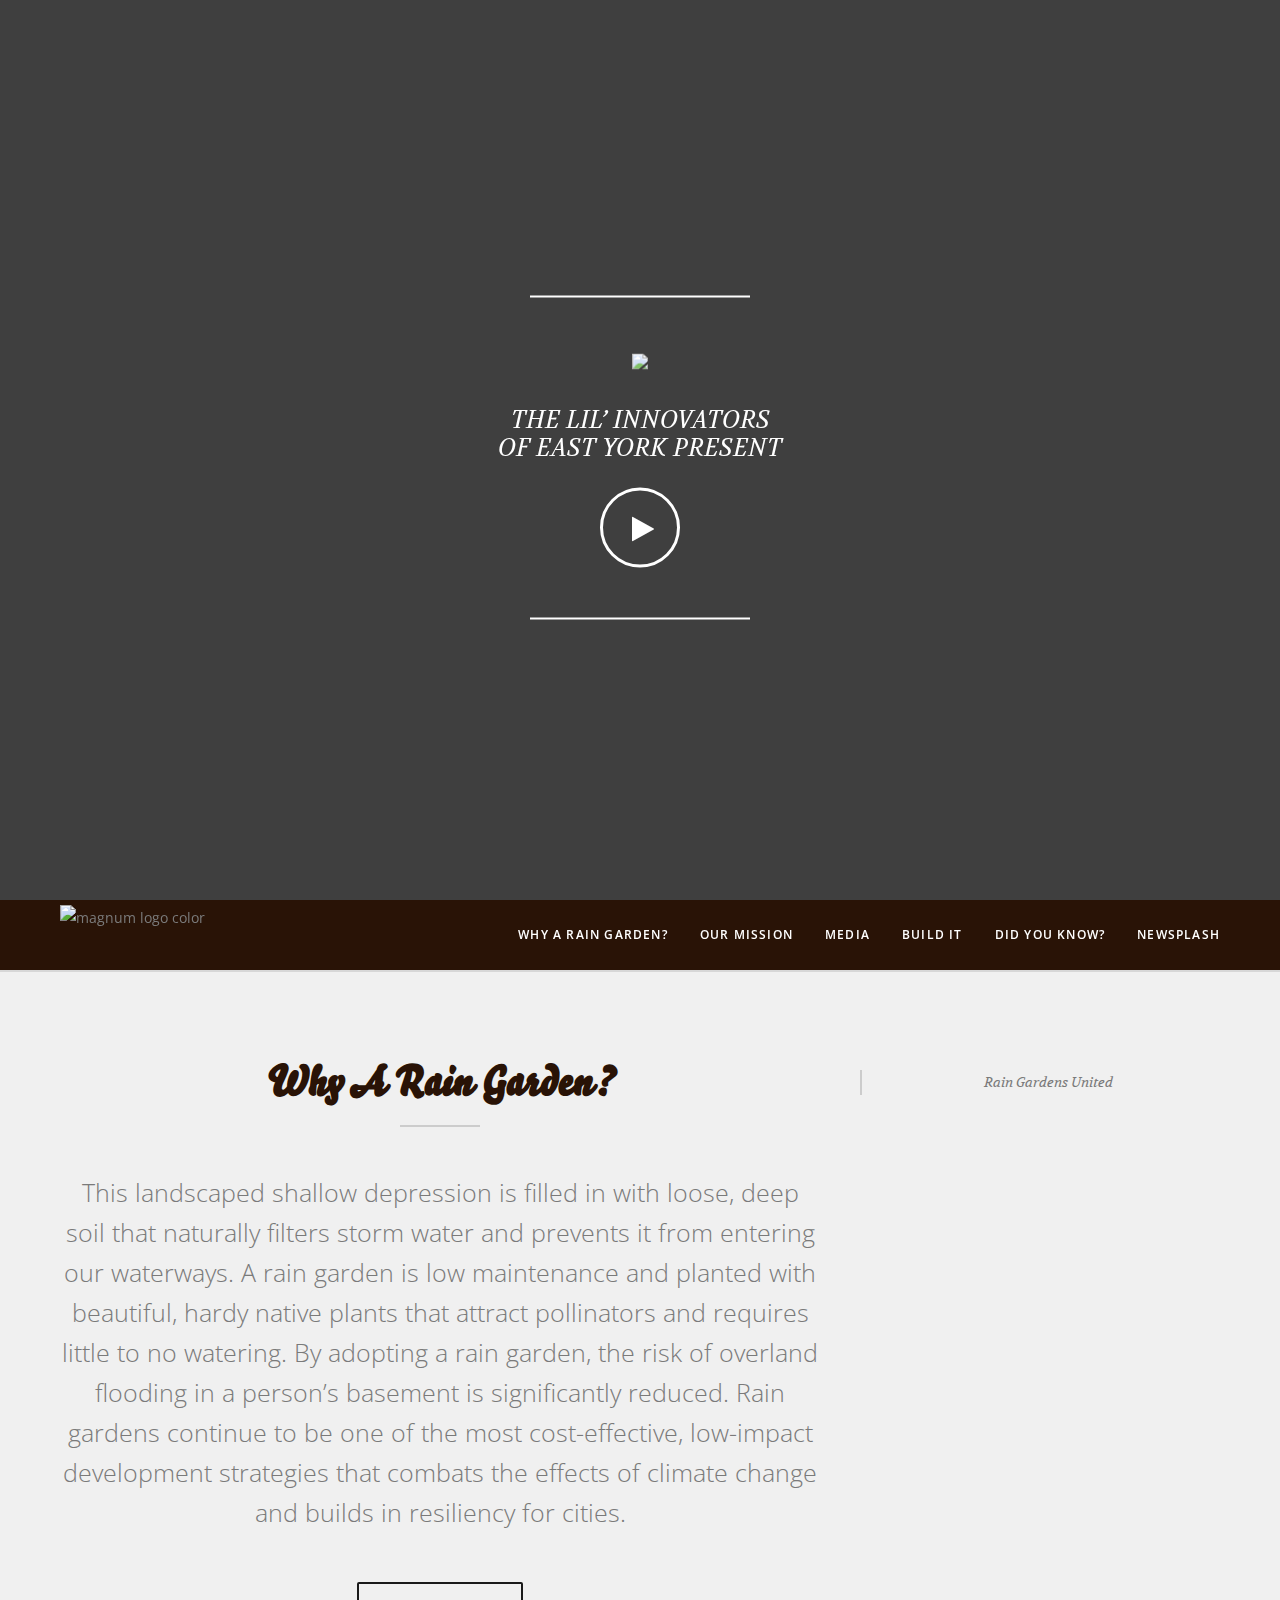
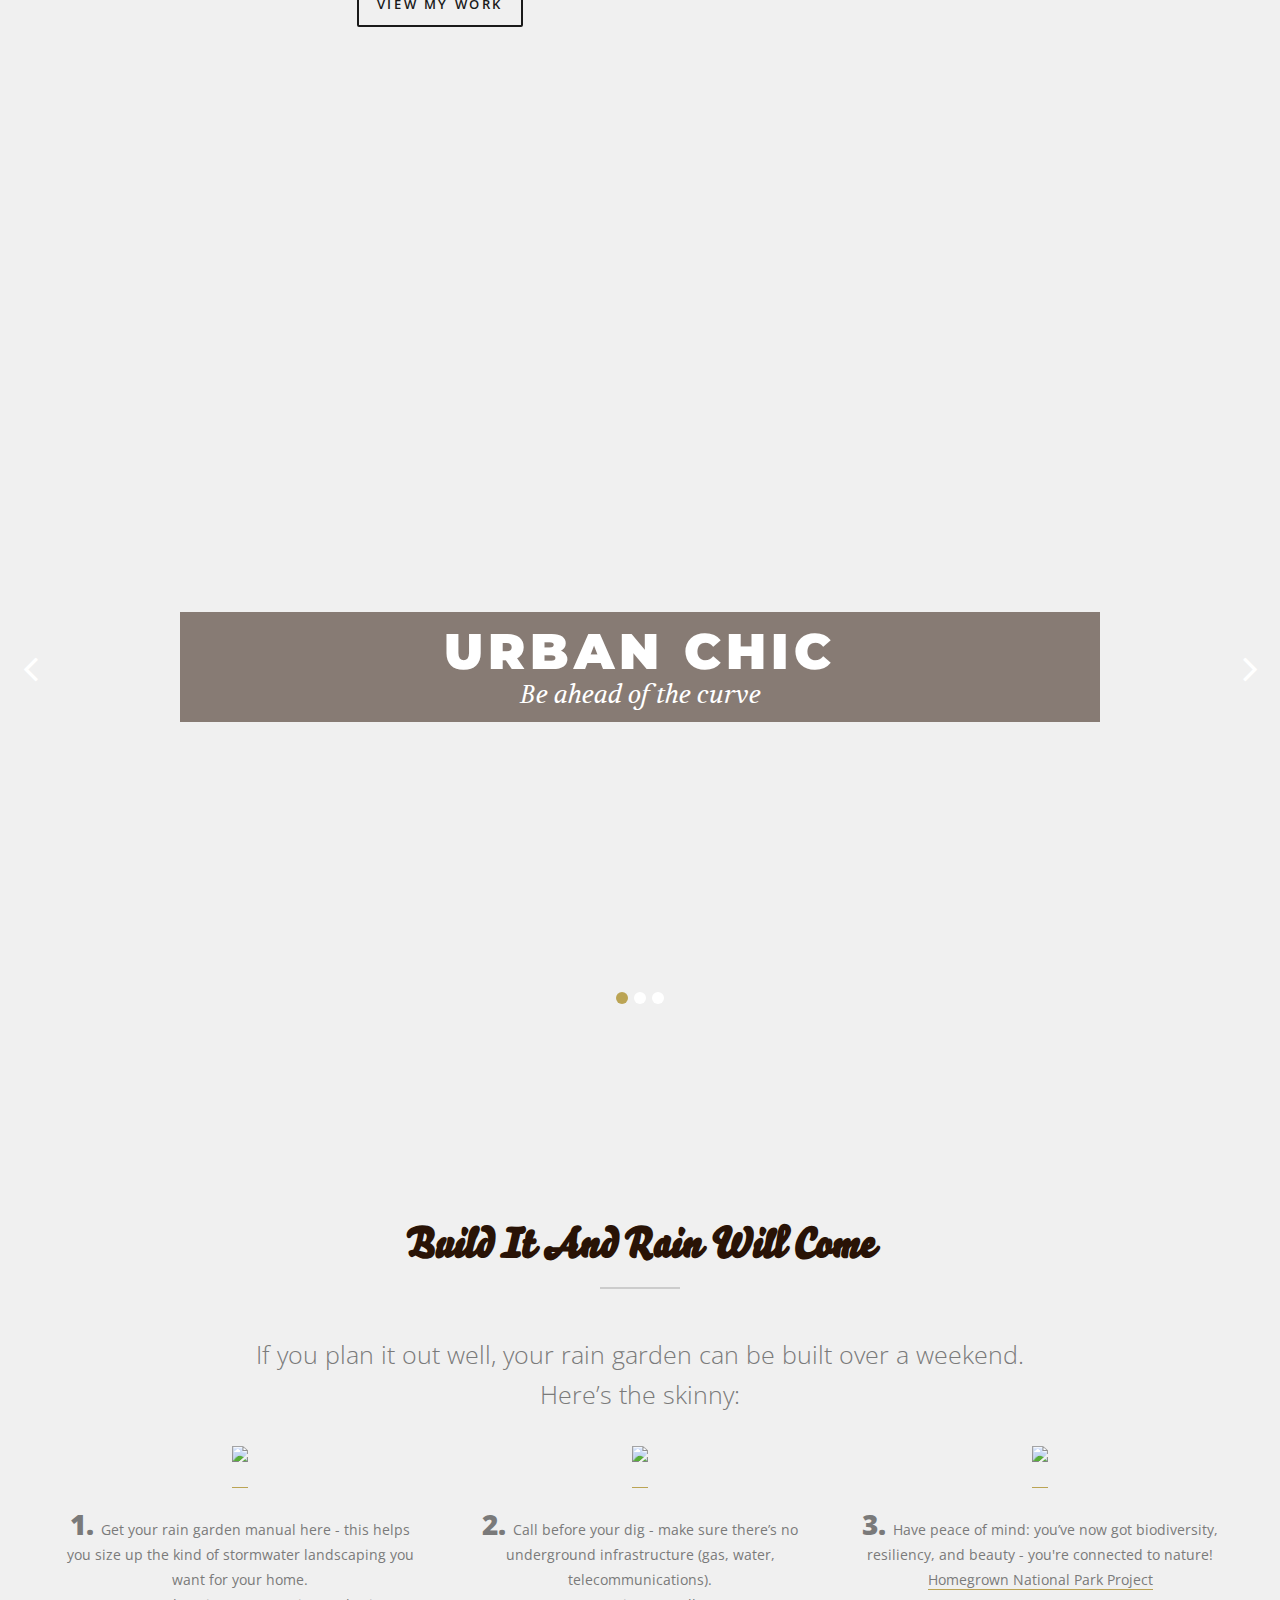
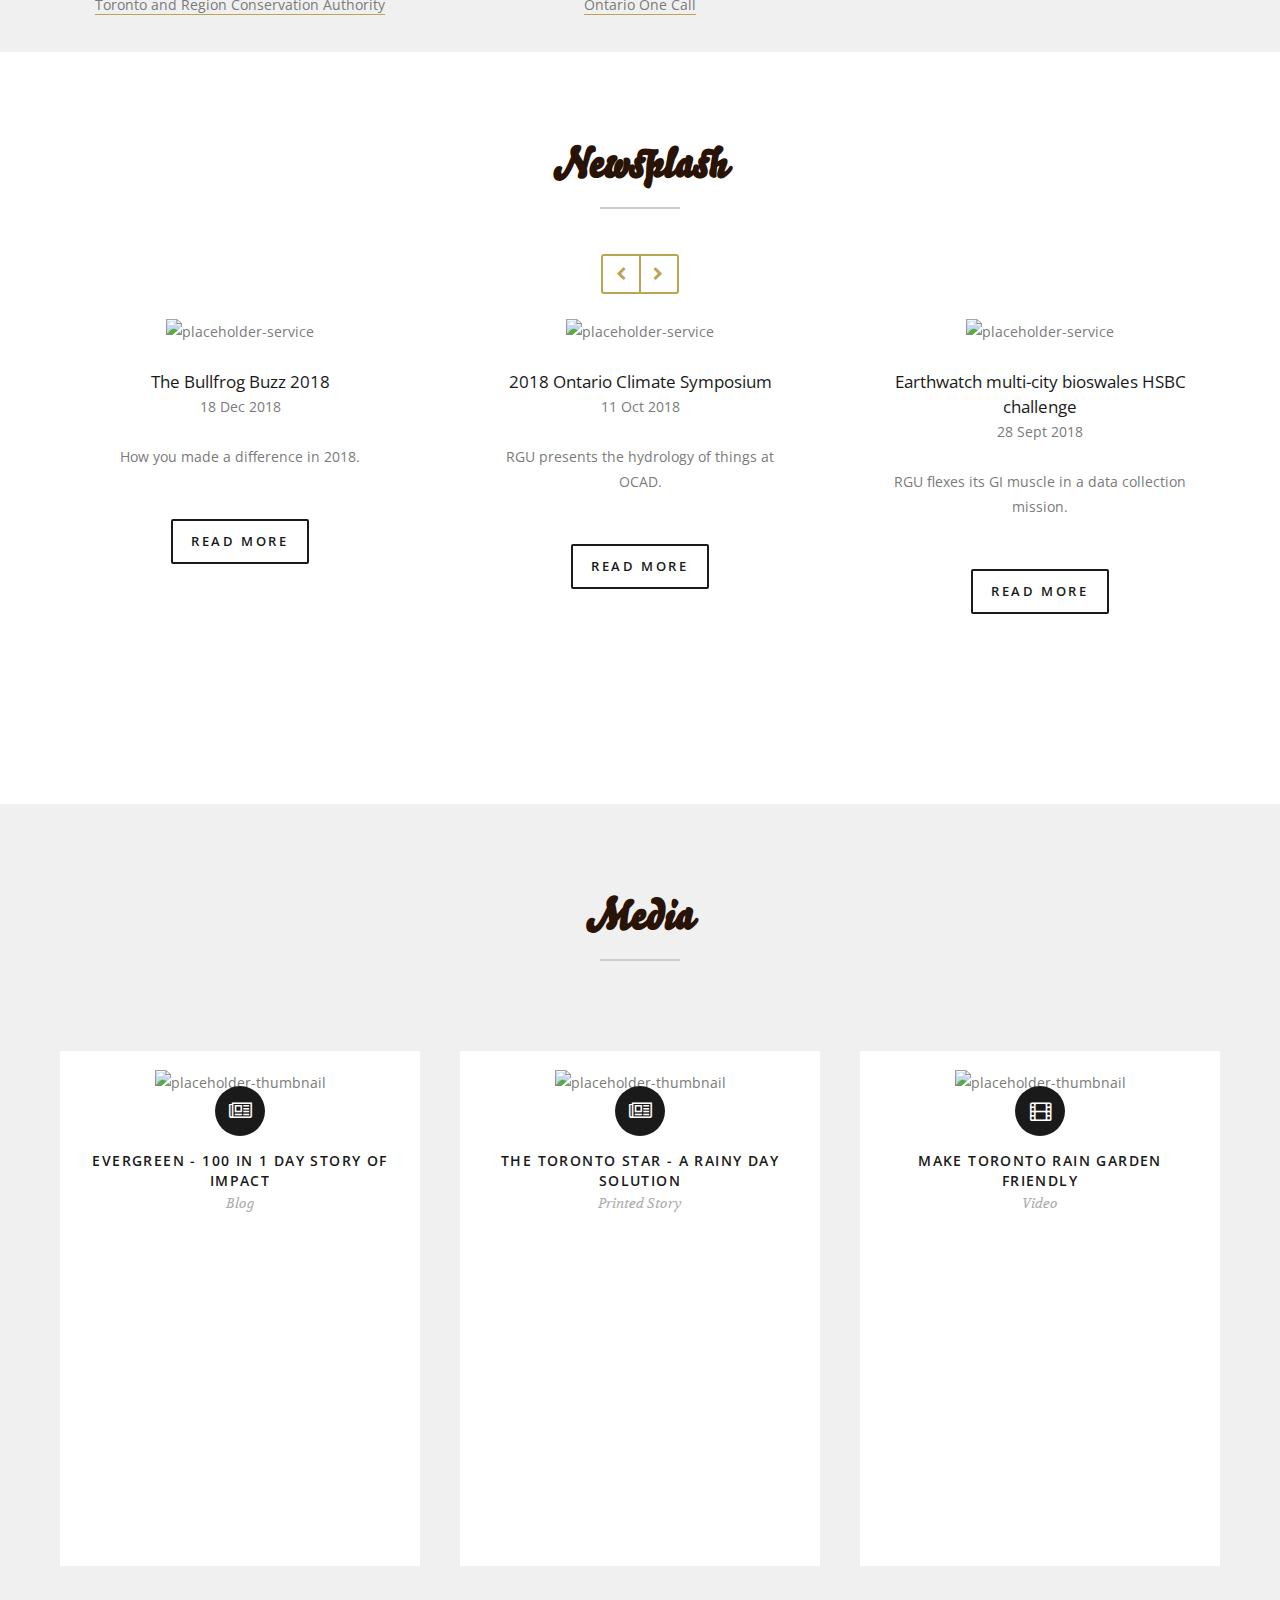
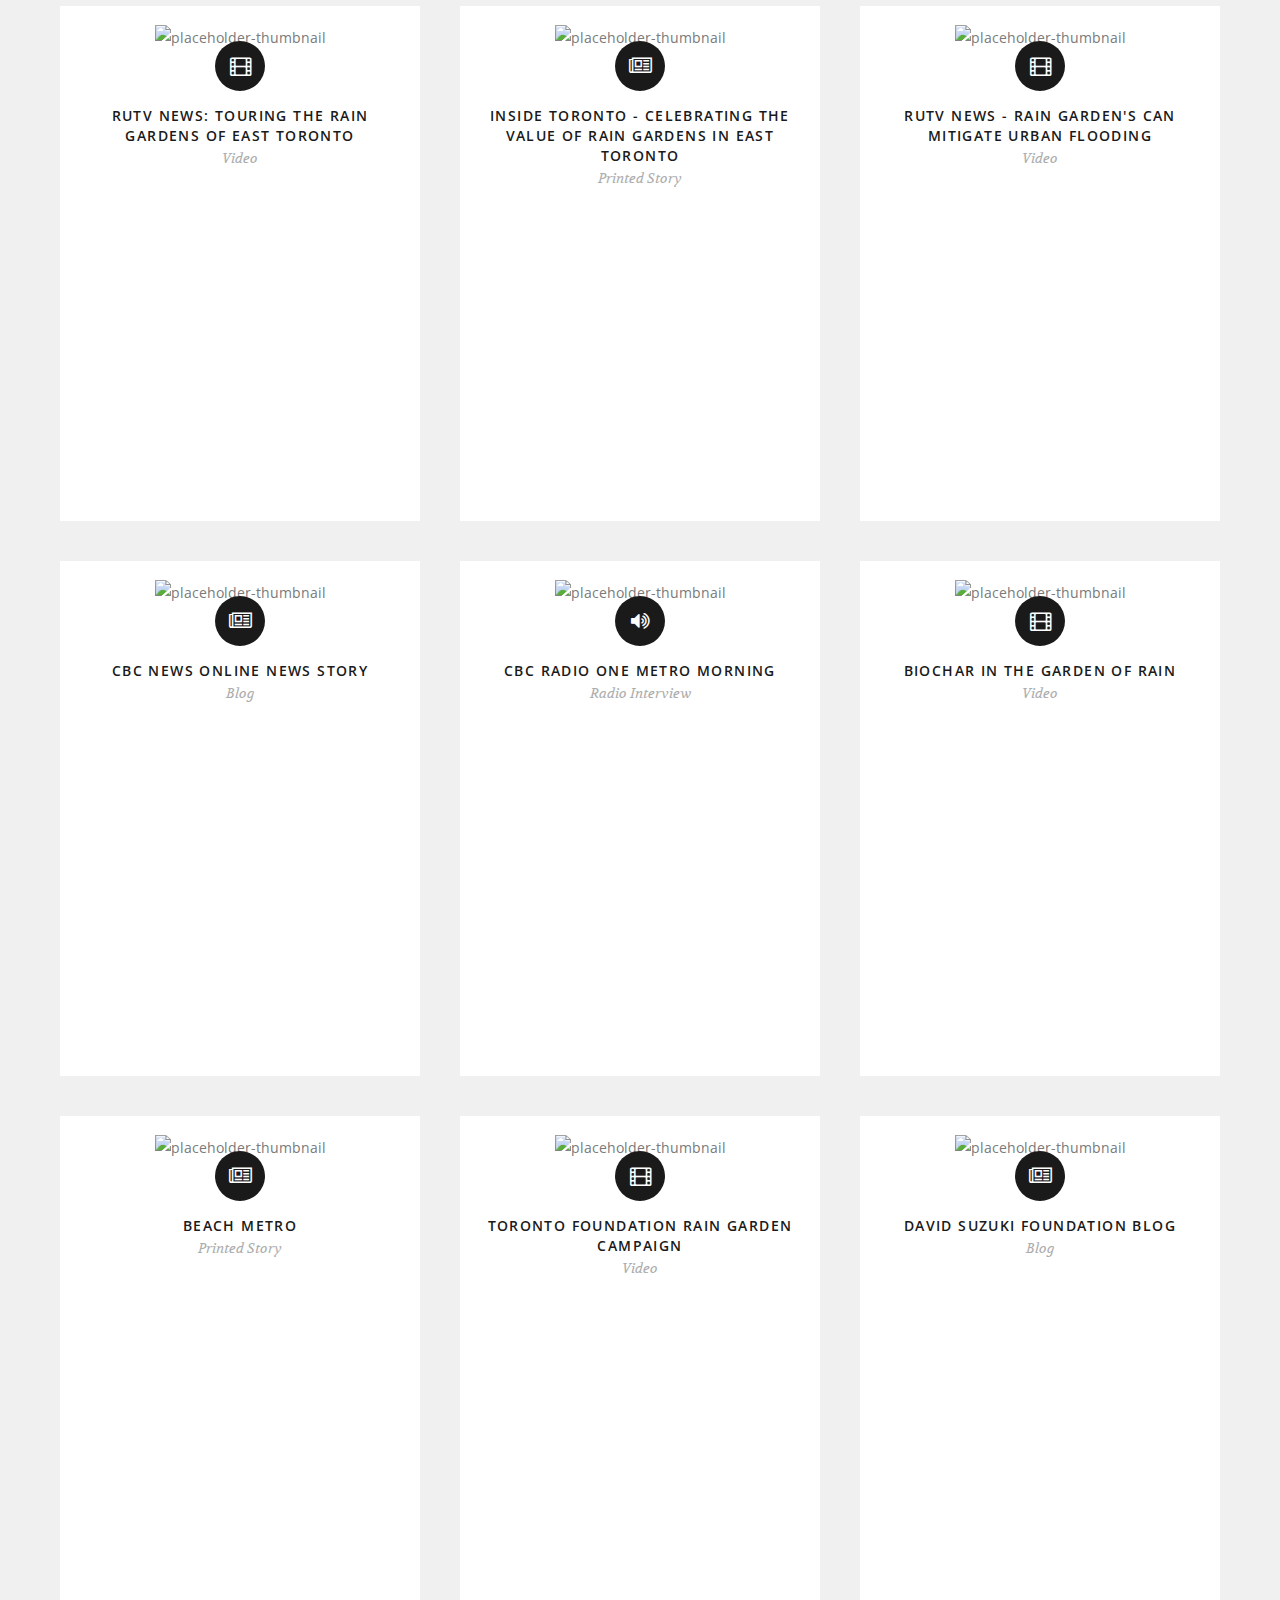
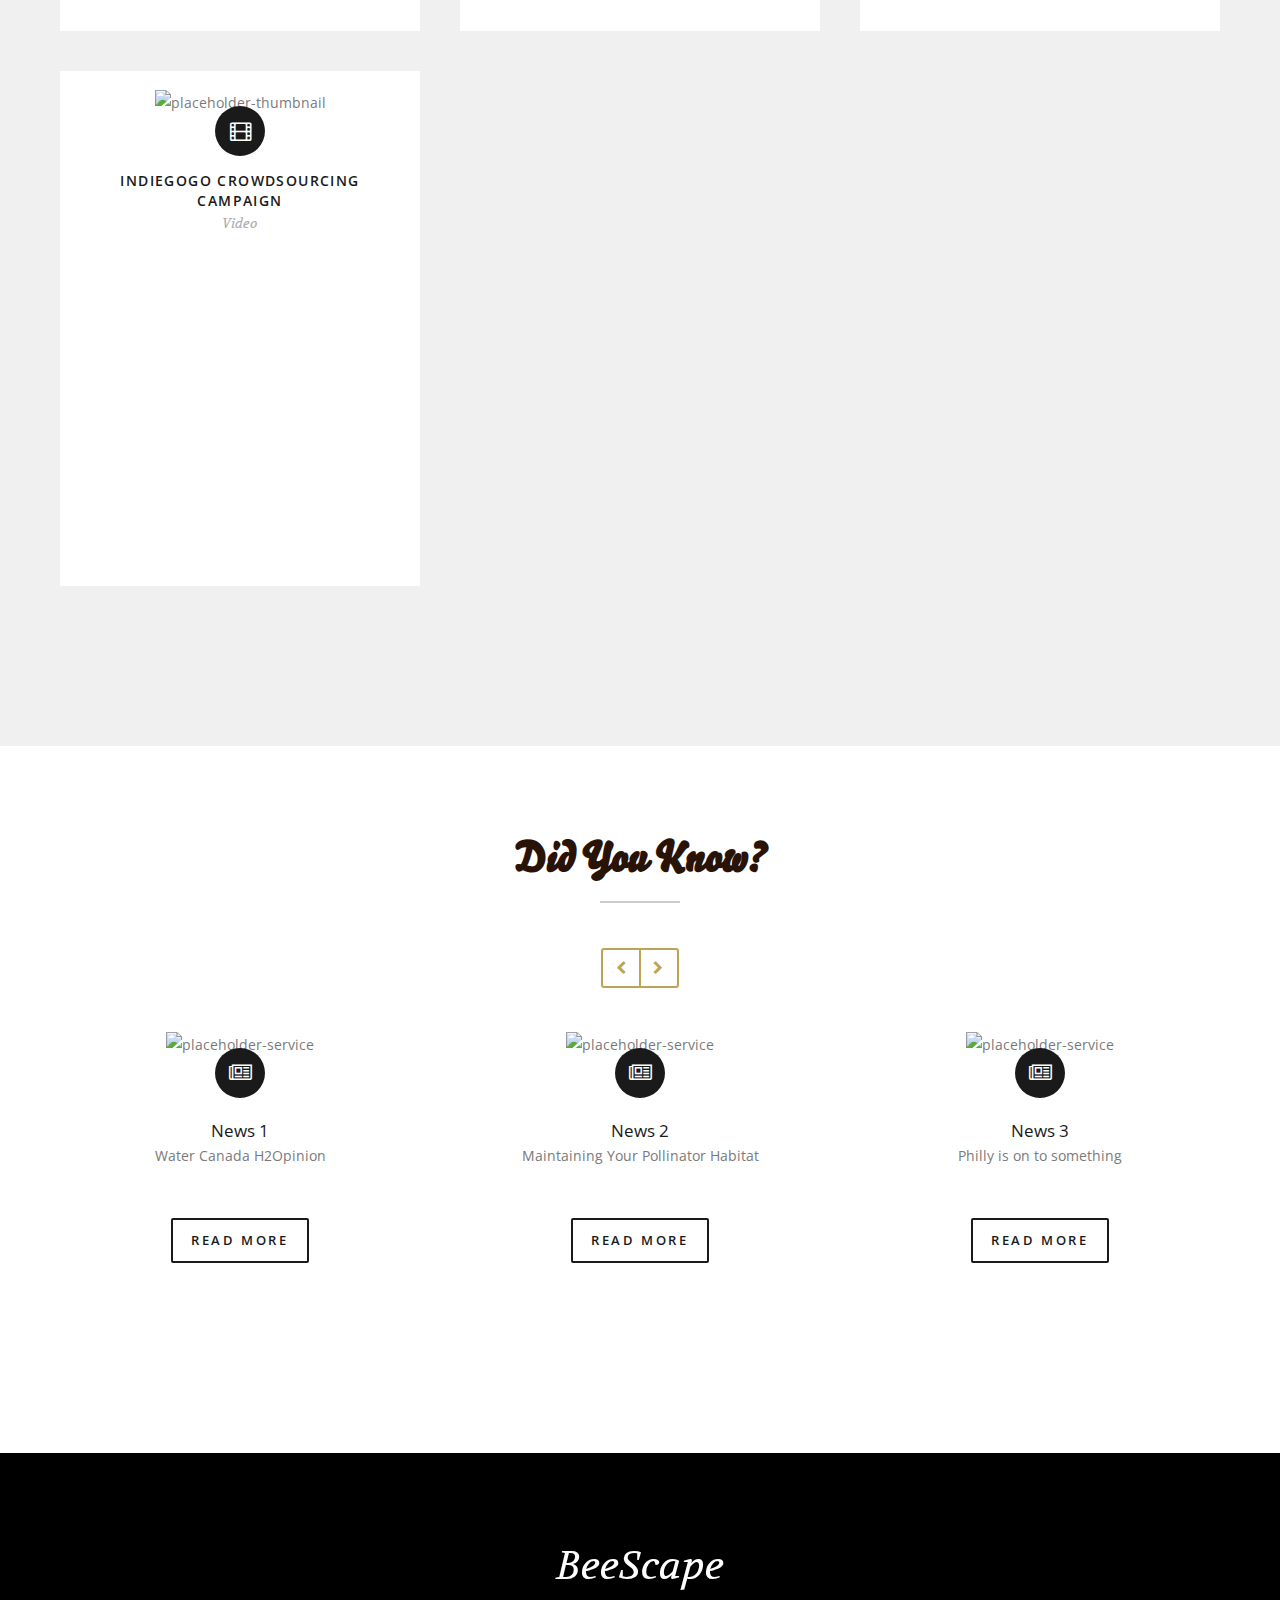
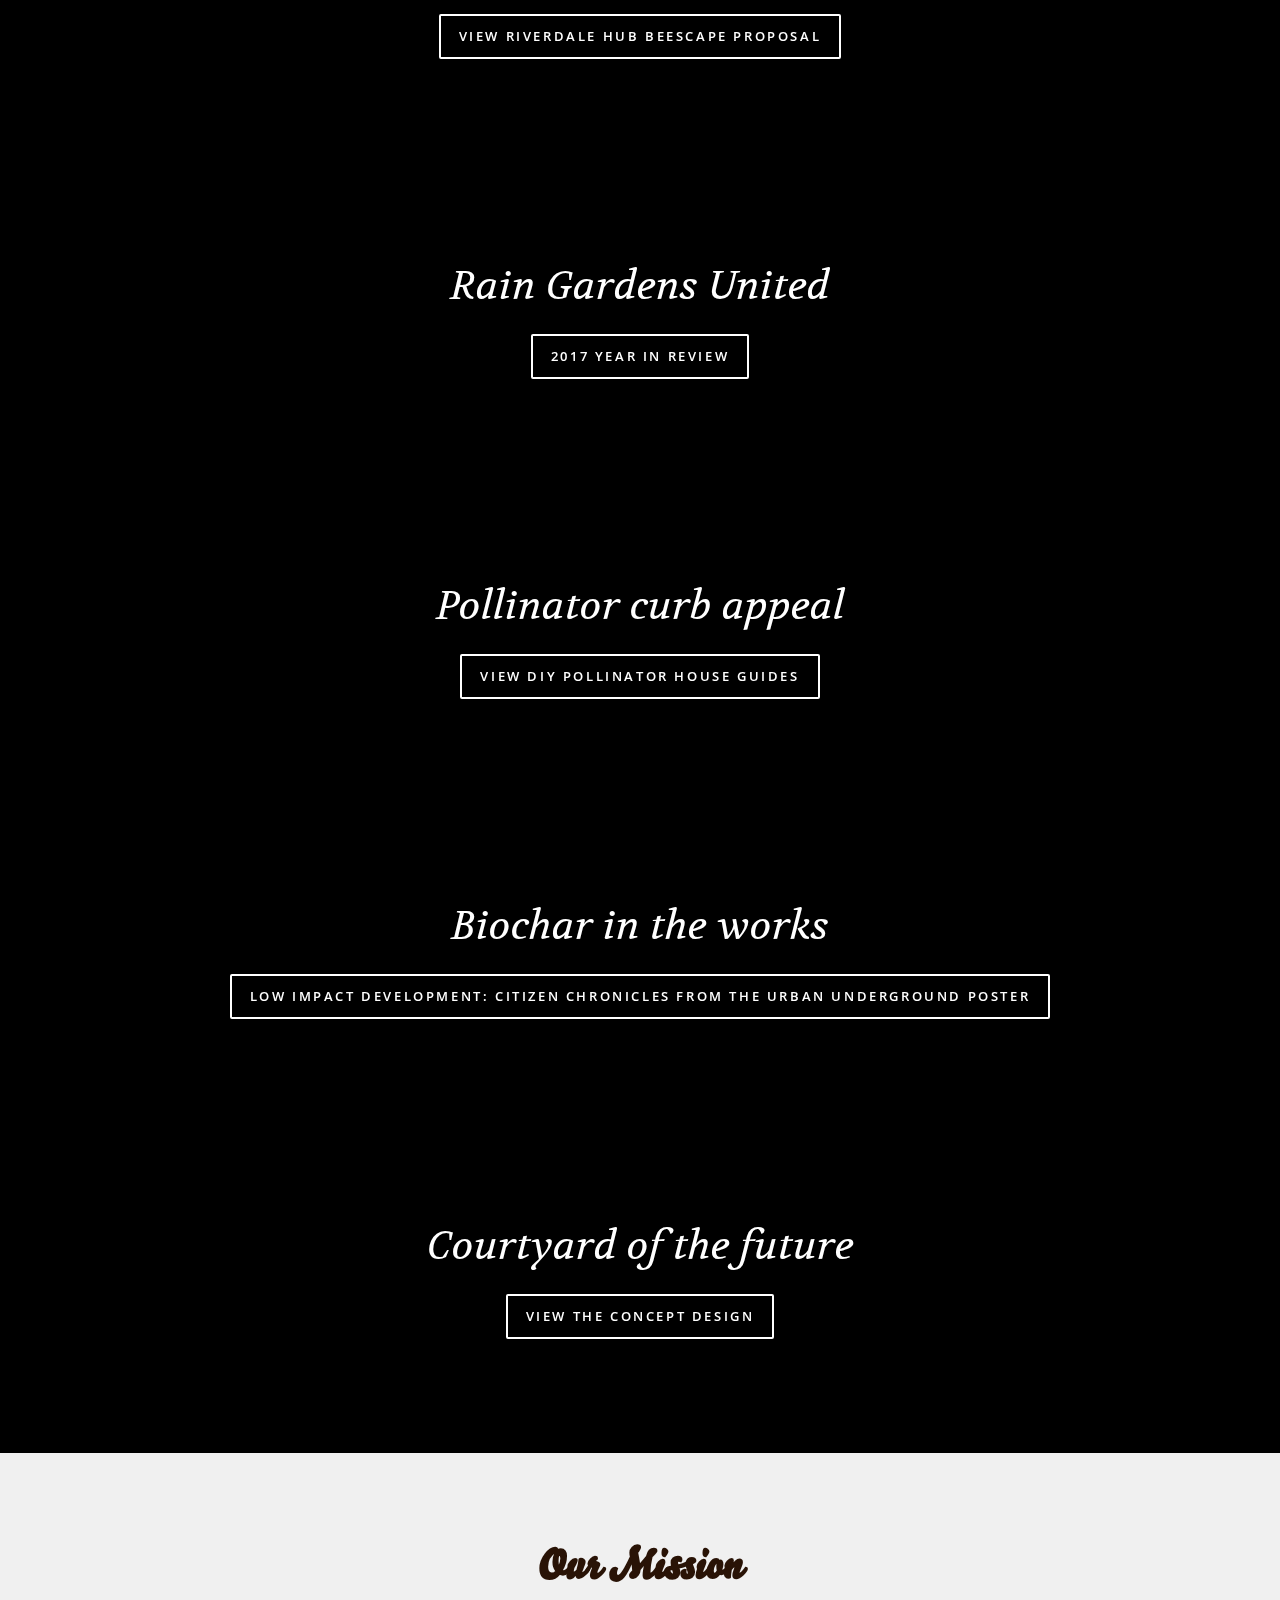
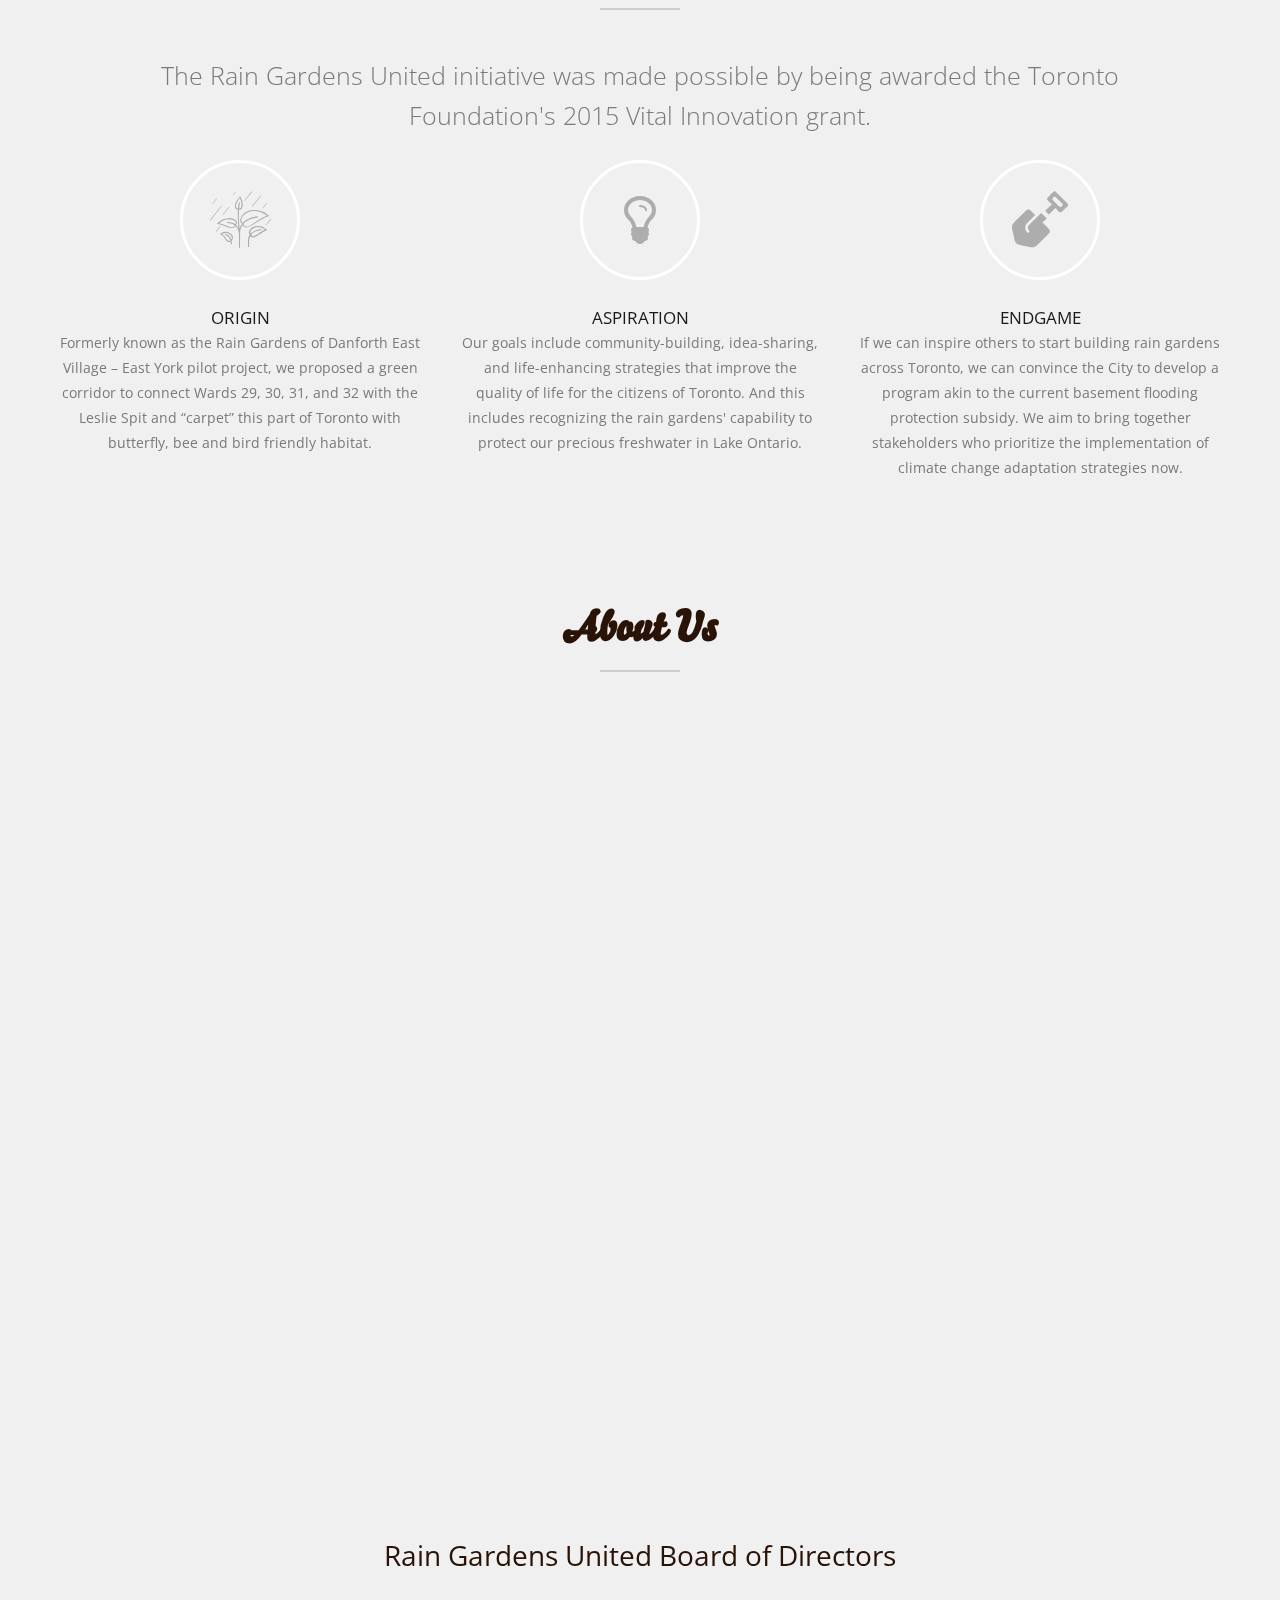
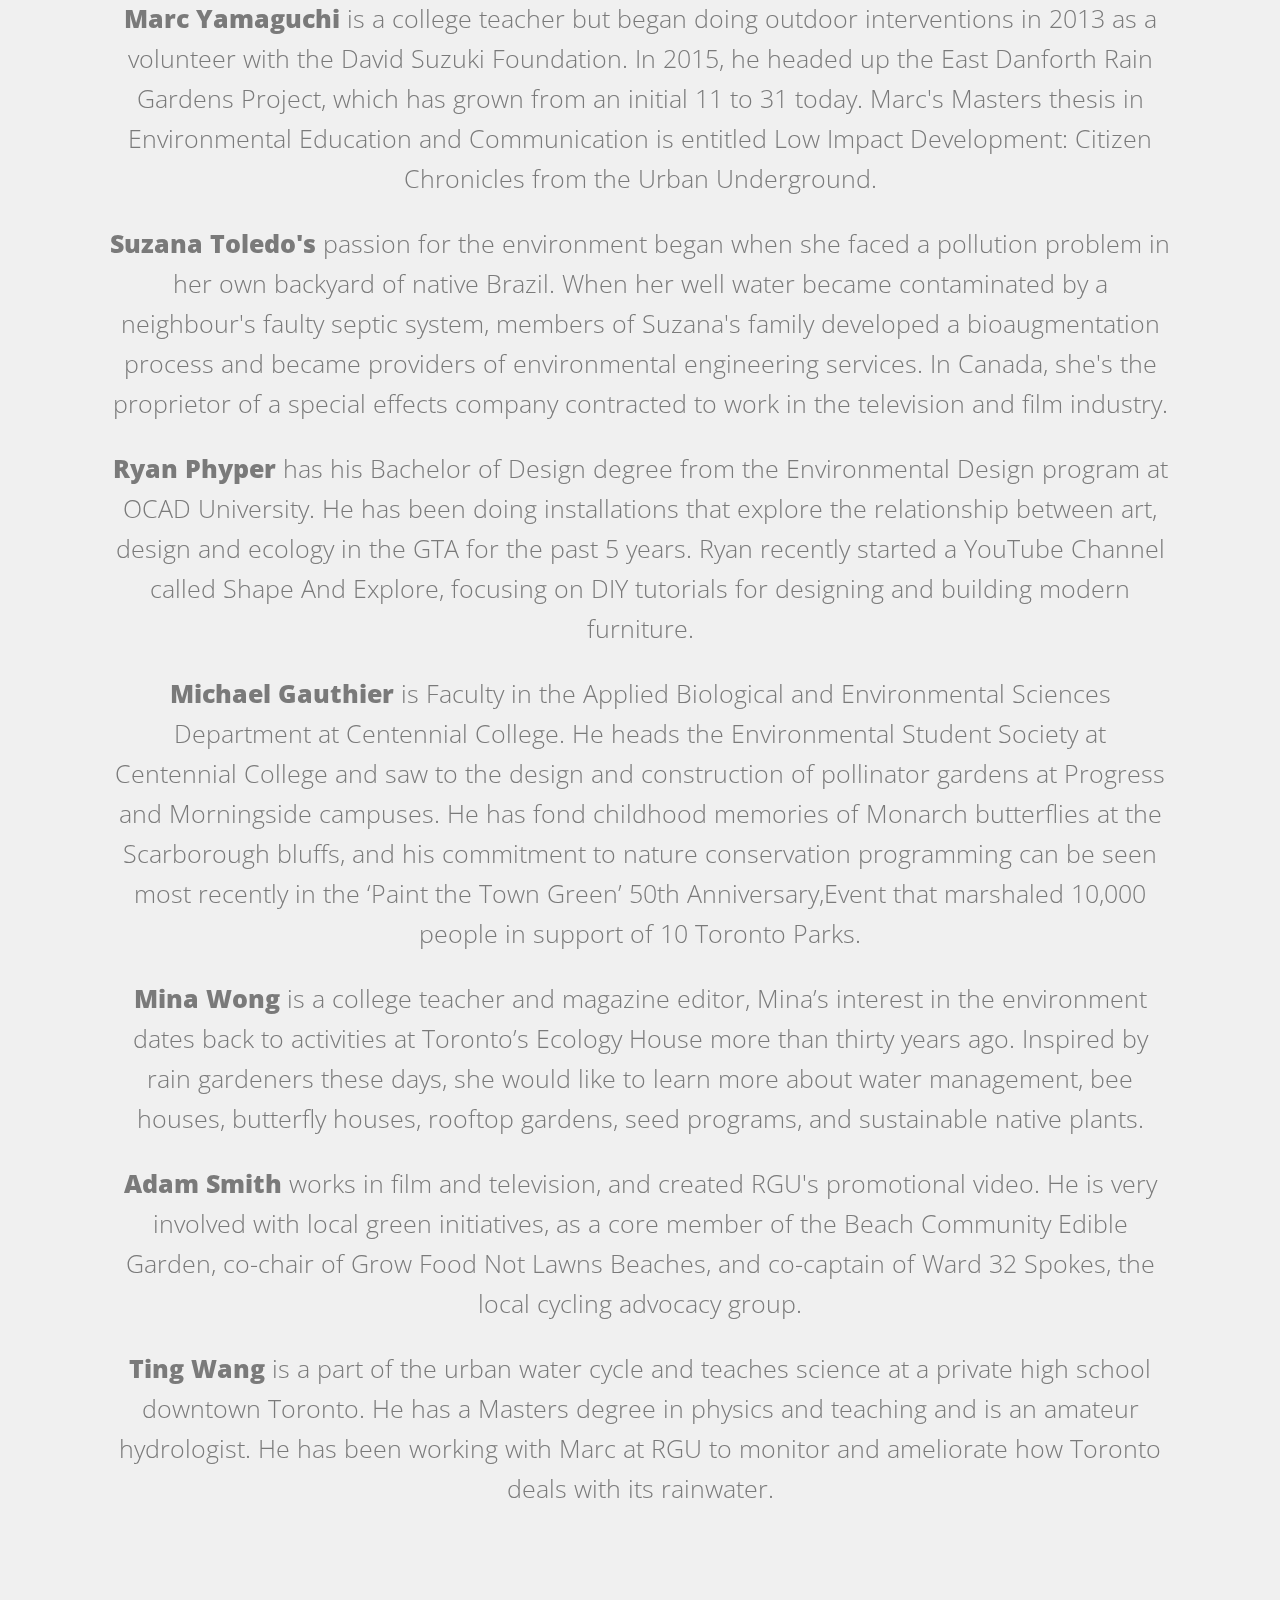
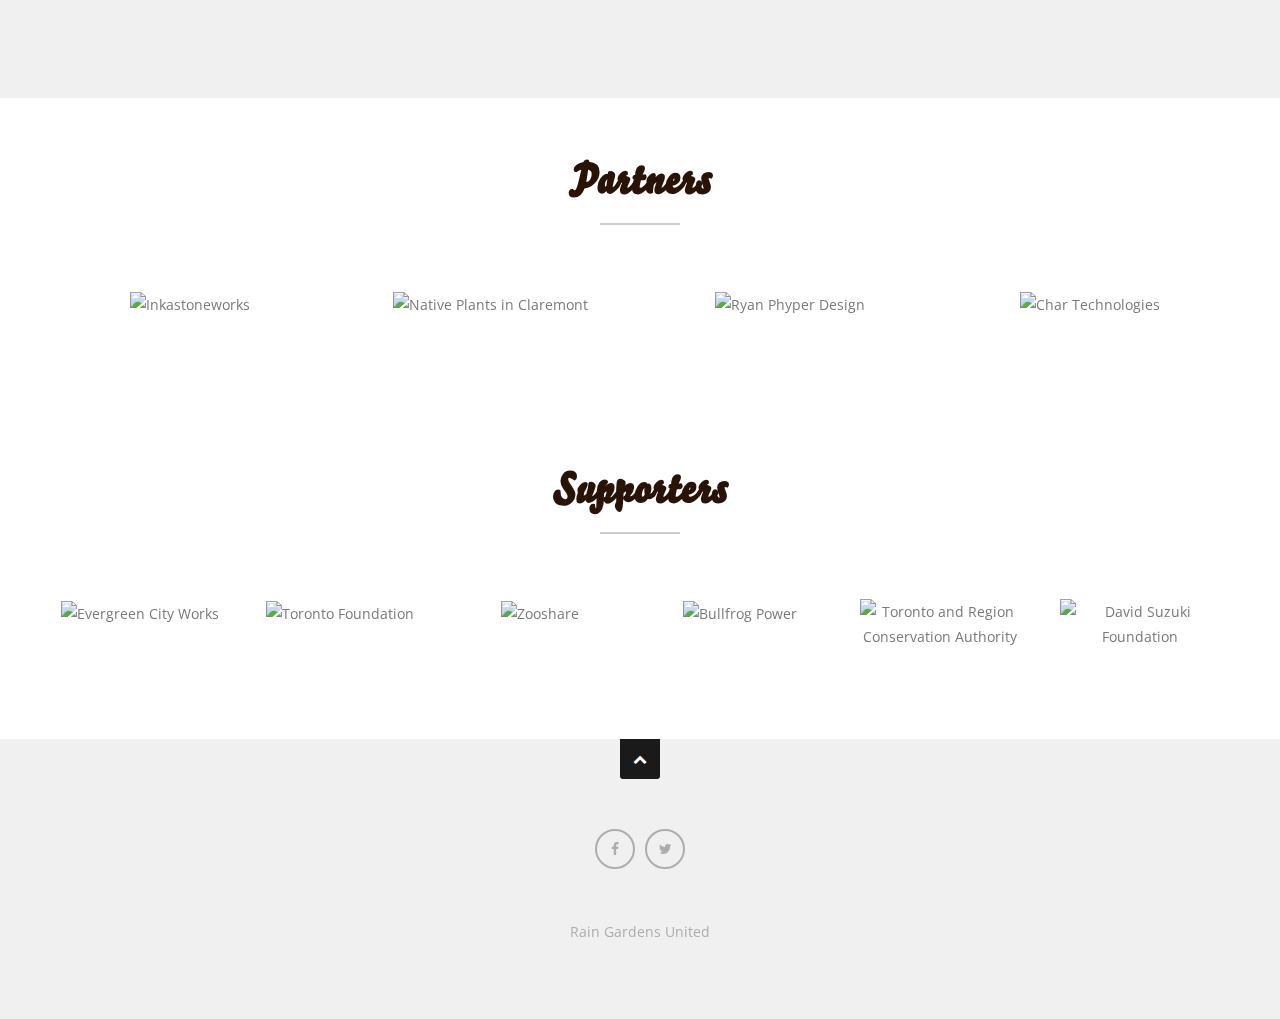
==== index.html @ e7e6c3fa "frist put" ====
<!DOCTYPE html>
<html lang="en">
<!--[if IE 7]><html lang="en" class="ie7"><![endif]-->
<!--[if IE 8]><html lang="en" class="ie8"><![endif]-->
<!--[if IE 9]><html lang="en" class="ie9"><![endif]-->
<!--[if (gt IE 9)|!(IE)]><html lang="en"><![endif]-->
<!--[if !IE]><html lang="en"><![endif]-->
<head>
	<meta charset="utf-8">
	<script src="js/lib/modernizr.js"></script>
	
	<!-- The title of your site -->
	<title>Rain Gardens United</title>
	
    <meta property="og:url" content="http://www.raingardensunited.com/" />
<meta property="og:type" content="article" />
<meta property="og:title" content="Why A Rain Garden?" />
<meta property="og:description" content="This landscaped shallow depression is filled in with loose, deep soil that naturally filters storm water and prevents it from entering our waterways. A rain garden is low maintenance and planted with beautiful, hardy native plants that attract pollinators and requires little to no watering. By adopting a rain garden, the risk of overland flooding in a person’s basement is significantly reduced. Rain gardens continue to be one of the most cost-effective, low-impact development strategies that combats the effects of climate change and builds in resiliency for cities." />
<meta property="og:image" content="http://www.raingardensunited.com/images/raingarden-fd.jpg?v2" />
    
    
	<!-- Always make sure to check the robots tag -->
	<meta name="robots" content="index, nofollow">
	<meta name="description" content="This landscaped shallow depression is filled in with loose, deep soil that naturally filters storm water and prevents it from entering our waterways. A rain garden is low maintenance and planted with beautiful, hardy native plants that attract pollinators and requires little to no watering. By adopting a rain garden, the risk of overland flooding in a person’s basement is significantly reduced. Rain gardens continue to be one of the most cost-effective, low-impact development strategies that combats the effects of climate change and builds in resiliency for cities">
	<meta name="keywords" content="rain garden, rain gardens, rain gardens united, Canada, toronto, flooding basement">
    <meta http-equiv="Content-Type" content="text/html; charset=utf-8" />
	
	<!-- Essential viewport settings -->
	<meta name="viewport" content="width=device-width, initial-scale=1, maximum-scale=1, user-scalable=no">
	
	<!-- Fonts -->
	<link href='http://fonts.googleapis.com/css?family=Montserrat:400,700' rel='stylesheet' type='text/css'>
	<link href='http://fonts.googleapis.com/css?family=Open+Sans:400,300,700,800' rel='stylesheet' type='text/css'>
	<link href='http://fonts.googleapis.com/css?family=Volkhov:400,400italic' rel='stylesheet' type='text/css'>
	
	<!-- Essential stylesheets -->
	<link rel="stylesheet" href="css/loader.css">
	<link rel="stylesheet" href="css/lib/essentials.css">
	<link rel="stylesheet" href="css/lib/ytplayer.css">
	<link rel="stylesheet" href="css/lib/font-awesome.min.css">
	<link rel="stylesheet" href="css/lib/magnific-popup.css">
	<link rel="stylesheet" href="css/lib/jquery.bxslider.css">
	
	<!-- Main stylesheet -->
	<link rel="stylesheet" href="css/style.css?v4">
	
	<!-- Favicon -->
	<link rel="shortcut icon" href="images/favicon.ico">
	
	<!--[if lt IE 9]>
		<script src="http://html5shim.googlecode.com/svn/trunk/html5.js"></script>
	<![endif]-->
    
    
    
    
</head>


<body>



<div id="fb-root"></div>
<script>(function(d, s, id) {
  var js, fjs = d.getElementsByTagName(s)[0];
  if (d.getElementById(id)) return;
  js = d.createElement(s); js.id = id;
  js.src = "//connect.facebook.net/en_US/sdk.js#xfbml=1&version=v2.8&appId=263162037033897";
  fjs.parentNode.insertBefore(js, fjs);
}(document, 'script', 'facebook-jssdk'));</script>


	<!-- Preloader -->
	<div id="preloader">
		<div id="status">&nbsp;</div>
	</div>




	<!-- Home with advanced controlled background video -->
	<div id="home" class="home-wrap video">
		<div class="home-content">


			<!-- We're going to show this before the movie -->
			<div id="show-before" class="text-white">
				<hr>


				<!-- Introduction -->
				
	<h1 class=""><img src="images/Logo-1.png" class="frontLogo"></h1>			
<h6 class="bigtext serif italic margin-bottom">THE LIL’ INNOVATORS <br>
OF EAST YORK PRESENT</h6>

				<!-- Play button for the video -->
				<a class="play-btn" onclick="jQuery('#video').playYTP()">
					<i class="fa fa-play"></i>
				</a>


				<hr>
			</div>


			<!-- We're going to show this after the movie and on mobile devices -->
			<div id="show-after" class="text-white">


				<!-- Logo and text -->
				<img src="images/Logo-1.png" class="frontLogo">
				
				<h6 class="bigtext serif italic margin-bottom">THE LIL’ INNOVATORS <br>
OF EAST YORK PRESENT</h6>


				<!-- Home menu -->
				<ul class="home-menu">
					<li>
						<a href="#why" class="smoothscroll">
						<i class="fa fa-leaf"></i>
							<b>Rain Garden?</b>
						
						</a>
					</li>
					<li>
						<a href="#mission" class="smoothscroll">
							<i class="fa fa-star"></i>
							<b>Our Mission</b>
							
						</a>
					</li>
					<li>
						<a href="#media" class="smoothscroll">
							<i class="fa fa-film"></i>
							<b>Media</b>
							
						</a>
					</li>
					<li>
						<a href="#buildIt" class="smoothscroll">
							<i class="fa fa-bookmark"></i>
							<b>Build It</b>
							
						</a>
					</li>
				</ul>


			</div>
		</div>
	</div>


	<!-- Background with youtube video -->
	<div class="video-container">
		<a id="video" class="fullscreen-video" data-property="{videoURL:'http://www.youtube.com/watch?v=ok-J7bVMiok'}">The Video</a>
	</div>


	<!-- Video controls -->
	<div class="video-controls">
		<button onclick="jQuery('#video').pauseYTP()"><i class="fa fa-pause"></i></button>
		<button onclick="jQuery('#video').toggleVolume()"><i class="fa fa-volume-up"></i></button>
	</div>


	<!-- Background image to display before the video -->
	<div style="background-image: url('images/video-bg2.jpg');" class="fullscreen-img img-before"></div>


	<!-- Background image to display after the video and on mobile devices -->
	<div style="background-image: url('images/video-bg2.jpg');" class="fullscreen-img img-after"></div>




	<!-- Menu -->
	<div class="main-menu fixedmenu">
		<div class="menu-wrap">


			<!-- Your symbolic or typographic logo -->
			<a href="#home" class="smoothscroll"><img src="images/raingardens-Logo.png" alt="magnum logo color"  class="menu-logo"></a>
			<!--<h1><a href="#home" class="smoothscroll">Magnum</a></h1>-->


			<!-- The menu toggle -->
			<input type="checkbox" id="toggle" />
			<label for="toggle" class="toggle"></label>


			<!-- The menu items -->
			<ul class="menu">
				
				<li><a href="#why" class="smoothscroll">WHY A RAIN GARDEN? </a></li>
				<li><a href="#mission" class="smoothscroll"> OUR MISSION</a></li>
				<li><a href="#media" class="smoothscroll">Media</a></li>
               <li><a href="#buildIt" class="smoothscroll">Build It</a></li>
                <li><a href="#know" class="smoothscroll">DID YOU KNOW?</a></li>
                 <li><a href="#Newsplash" class="smoothscroll">Newsplash</a></li>
				
			</ul>


		</div>
	</div>




	<!-- Introduction text -->
	<section id="why" class="introduction">
		<div class="row">
			<div class="eight columns">


				<!-- The title -->
				<div class="title">
					<h1 class="text-color">Why a Rain Garden?</h1>
					<hr>
				</div>


				<!-- Text and a button -->
				<p class="big thin">This landscaped shallow depression is filled in with loose, deep soil that naturally filters storm water and prevents it from entering our waterways. A rain garden is low maintenance and planted with beautiful, hardy native plants that attract pollinators and requires little to no watering.  By adopting a rain garden, the risk of overland flooding in a person’s basement is significantly reduced. Rain gardens continue to be one of the most cost-effective, low-impact development strategies that combats the effects of climate change and builds in resiliency for cities.</p>
			
               <p> <a href="#about" class="button outline smoothscroll">View my work</a></p>
                
                


			</div>
			
			
			
		<div class="four columns mobileFB">
		<div class="fb-page" data-href="https://www.facebook.com/Rain-Gardens-United-1608453159429916/" data-tabs="timeline" data-width="500" data-small-header="true" data-adapt-container-width="true" data-hide-cover="true" data-show-facepile="false"><blockquote cite="https://www.facebook.com/Rain-Gardens-United-1608453159429916/" class="fb-xfbml-parse-ignore"><a href="https://www.facebook.com/Rain-Gardens-United-1608453159429916/">Rain Gardens United</a></blockquote></div>
		</div>
	</div>
	</section>




	<!-- Featured work -->
	<section id="work" class="featured-work">


		


		<!-- Featured work slider -->
		<div class="featured-work-slider">
			<ul class="bxslider" id="featured-work-slider">
				
				



				<!-- Slide 1 -->
                <li>
					<div style="background-image: url('images/raingarden-11.jpg')" class="header">
						<div class="header-center">
							<div class="centerdiv text-white">
								<h4 class="bigtext uppercase letterspace bold">URBAN CHIC</h4>
								<h6 class="bigtext serif italic">Be ahead of the curve</h6>
							</div>
						</div>
					</div>
				</li>
			


				<!-- Slide 2 -->
				
                
                	<li>
					<div style="background-image: url('images/raingarden-12.jpg')" class="header">
						<div class="header-center">
							<div class="centerdiv text-white">
								<h4 class="bigtext uppercase letterspace bold">STATELY</h4>
								<h6 class="bigtext serif italic">Keep calm and carry on </h6>
							</div>
						</div>
					</div>
				</li>


				<!-- Slide 3 -->
				<li>
					<div style="background-image: url('images/raingarden-13.jpg?v2')" class="header">
						<div class="header-center">
							<div class="centerdiv text-white">
								<h4 class="bigtext uppercase letterspace bold">INCLUSION</h4>
								<h6 class="bigtext serif italic">Celebrate the ecosystem</h6>
							</div>
						</div>
					</div>
				</li>


			</ul>
		</div>


		
	</section>
	
<section id="buildIt" class="mission">
		
<!-- Intro text -->
		<div class="row">
        
        
			<div class="ten columns center">
            
            <div class="title">
					<h1 class="text-color">Build It and Rain Will Come</h1>
					<hr>
				</div>
            
				
				<p class="big thin">If you plan it out well, your rain garden can be built over a weekend.  <br>
Here’s the skinny: </p>
			</div>
		</div>


		<!-- 3 Columns -->
		<div class="row">


			<!-- Column 1 -->
			<div class="four columns">
				<h1 class="text-color">
                
                <a class="underline" href="javascript:void(0)" onClick="parent.open('https://trca.ca/get-involved/yards/#greening')" >
					<img src="images/pic1.jpg">
				</a>
                
                </h1>
				
				<p><strong class="fa-2x">1. </strong>Get your rain garden manual here - this helps you size up the kind of stormwater landscaping you want for your home.<br>
                <a class="underline" href="javascript:void(0)" onClick="parent.open('https://trca.ca/get-involved/yards/#greening')" >
					Toronto and Region Conservation Authority
				</a>

</p>
			</div>


			<!-- Column 2 -->
			<div class="four columns">
				<h1 class="text-color" >
                
                
                 <a class="underline" href="javascript:void(0)" onClick="parent.open('http://www.on1call.com/')" >
					<img src="images/pic2.jpg">
				</a>
                </h1>
				
				<p><strong class="fa-2x">2. </strong>Call before your dig - make sure there’s no underground infrastructure (gas, water, telecommunications).<br>
                
                <a class="underline" href="javascript:void(0)" onClick="parent.open('http://www.on1call.com/')" >
					Ontario One Call
				</a>

</p>
               
			</div>


			<!-- Column 3 -->
			<div class="four columns">
				<h1 class="text-color " >
                <a class="underline" href="javascript:void(0)" onClick="parent.open('https://homegrown.projexity.com/')" >
					<img src="images/pic3.jpg">
				</a>
                
                
                </h1>
				
				<p><strong class="fa-2x">3. </strong> Have peace of mind: you’ve now got biodiversity, resiliency, and beauty - you're connected to nature!<br>
                 <a class="underline" href="javascript:void(0)" onClick="parent.open('https://homegrown.projexity.com/')" >
					Homegrown National Park Project 
				</a>
                
                
</p>
			
			</div>


		</div>
</section>




<section  class="eventNews" id="Newsplash">
		<div class="row">
			<div class="twelve columns">


				<!-- The title -->
				<div class="title">
					<h1 class="text-color">Newsplash</h1>
					<hr>
				</div>
				<p>
					<a id="eventNews-prev" href="javascript:void(0)"><i class="fa fa-chevron-left icon arrow-next outline color attached"></i></a>
					<a id="eventNews-next" href="javascript:void(0)"><i class="fa fa-chevron-right icon arrow-prev outline color attached"></i></a>
				</p>


			</div>
		</div>


		<!-- Newsplate slider -->
		<div class="row">
			<div class="list_carousel">
				<ul id="eventNews-slider">
				
                    
                    	<!-- Service 1 -->
					<li class="eventNews-item">
						<img src="images/News2019-1.jpg" alt="placeholder-service">
						
					  <h4>The Bullfrog Buzz 2018</h4>
						<p>18 Dec 2018</p>
						<p>How you made a difference in 2018.</p>
						
						<p><a  class=" button outline" href="https://reader.mediawiremobile.com/bullfrogpower/issues/204154/viewer?page=13" target="_blank">Read More</a></p>
					</li>
                    
				
					<!-- Service 1 -->
					<li class="eventNews-item">
						<img src="images/News2018-3.jpg" alt="placeholder-service">
						
					  <h4>2018 Ontario Climate Symposium</h4>
						<p>11 Oct 2018</p>
						<p>RGU presents the hydrology of things at OCAD.</p>
						
						<p><a  class=" button outline" href="https://climateconnections.ca/symposium/" target="_blank">Read More</a></p>
					</li>
					
					
					<!-- Service 1 -->
					<li class="eventNews-item">
						<img src="images/News2018-2.jpg" alt="placeholder-service">
						
					  <h4>Earthwatch multi-city bioswales HSBC challenge</h4>
						<p>28 Sept 2018</p>
						<p>RGU flexes its GI muscle in a data collection mission.</p>
						
						<p><a  class=" button outline" href="https://expeditions.earthwatch.org/sustainable-cities/ " target="_blank">Read More</a></p>
					</li>
					
					
						<!-- Service 1 -->
					<li class="eventNews-item">
						<img src="images/News2018-1.jpg" alt="placeholder-service">
						
					  <h4>Royal Roads University School of Environment & Sustainability
</h4>
						<p>8 July 2018</p>
						<p>The roots of RGU are chronicled here.</p>
						
						<p><a  class=" button outline" href="images/Post_Defence_Thesis_MYamaguchi_08.07.2018.pdf" target="_blank">Read More</a>
						
						</p>
					</li>
					
					
					
					
					
					
					
					
					
					
					
					
					
				<!-- Service 1 -->
					<li class="eventNews-item">
						<img src="images/Newsp11.jpg" alt="placeholder-service">
						
					  <h4>Rain Garden Crawl</h4>
						<p>19 May 2018</p>
						<p>RGU's dynamic tour is part of Green Infrastructure Week.</p>
						
						<p><a  class=" button outline" href="https://www.eventbrite.ca/e/toronto-east-end-rain-garden-crawl-2018-part-of-green-infrastructure-week-tickets-44817330843" target="_blank">Read More</a></p>
					</li>
				
					
					
					
					
					
					<!-- Service 1 -->
					<li class="eventNews-item">
						<img src="images/Newsp10.jpg" alt="placeholder-service">
						
					  <h4>Green Teacher hosts three webinars </h4>
						<p>28 Feb 2018 </p>
						<p>Green Teacher believes everything's riding on the future of our kids, and RGU couldn't agree more.</p>
						
						<p><a  class=" button outline" href="https://greenteacher.com/webinars/?utm_source=BenchmarkEmail&utm_campaign=Webinars+Winter+2018&utm_medium=email" target="_blank">Read More</a></p>
					</li>
				
					
					
					
				<!-- Service 1 -->
					<li class="eventNews-item">
						<img src="images/Newsp9.jpg" alt="placeholder-service">
						
					  <h4>Park People Native Plant Workshop and NANPS AGM</h4>
						<p>04 Nov 2017</p>
						<p>Want to beat back the November blahs? <strong><em>Rain Gardens United</em></strong> says, "Here's to looking at 2018."</p>
						
						<p><a  class="popup-gmaps button outline" href="news8.html" target="_blank">Read More</a></p>
					</li>
					
				
				
				
				
				
				
					
				
				
				
			<!-- Service 1 -->
					<li class="eventNews-item">
						<img src="images/Newsp7.jpg" alt="placeholder-service">
						
					  <h4>Butterflyway Parade</h4>
						<p>16 Sep 2017</p>
						<p>The DSF and <strong><em>Rain Gardens United</em></strong> fall campaign - join the celebration!</p>
						
						<p><a  class="popup-gmaps button outline" href="news7.html">Read More</a></p>
					</li>
					
				
					
					
			

					
					
			
			<!-- Service 1 -->
					<li class="eventNews-item">
						<img src="images/Newsp6.jpg" alt="placeholder-service">
						
					  <h4>Leslieville Tree Festival</h4>
						<p>17 Jun 2017</p>
						<p>Find <strong><em>Rain Gardens United</em></strong> in the urban forest of Leslie Grove Park.</p>
						
						<p><a  class="popup-gmaps button outline" href="news6.html">Read More</a></p>
					</li>

				


					<!-- Service 1 -->
					<li class="eventNews-item">
						<img src="images/Newsp3.jpg" alt="placeholder-service">
						
					  <h4>Rain Garden Crawl</h4>
						<p>3 JUN 2017</p>
						<p><strong><em>Rain Gardens United</em></strong> presents The Rain Gardens of East Danforth and their friends in a family-friendly parade in the east end of Toronto.</p>
						
						<p><a  class="popup-gmaps button outline" href="news3.html">Read More</a></p>
					</li>

					<!-- Service 1 -->
					<li class="eventNews-item">
						<img src="images/Newsp5.jpg" alt="placeholder-service">
						
					  <h4>Farmers' Markets</h4>
						<p>Jun - Jul 2017</p>
						<p><strong><em>Rain Gardens United</em></strong> will get fresh, will you?</p>
						
						<p><a  class="popup-gmaps button outline" href="news5.html">Read More</a></p>
					</li>
					
					<!-- Service 4 -->
					<li class="eventNews-item">
						<img src="images/Newsp4.jpg" alt="placeholder-service">
						
					  <h4>
Burlington's Let's Live Green</h4>
						<p>27 May 2017</p>
						<p><strong><em>Rain Gardens United</em></strong> is on the move again in the GTHA region of Halton.   </p>
						
						<p><a  class="popup-gmaps button outline" href="news4.html">Read More</a></p>
					</li>
					

					<!-- Service 2 -->
					<li class="eventNews-item">
						<img src="images/Newsp2.jpg" alt="placeholder-service">
				
						<h4>Palgrave United Church event</h4>
						<p>23 Apr 2017</p>
						<p> <strong><em>Rain Gardens United</em></strong> joined the congregation at Palgrave United Church in Caledon for an Earth Day gathering. </p>
						
					<p><a  class="popup-gmaps button outline" href="news2.html">Read More</a></p>
                        
					</li>


					<!-- Service 3 -->
					<li class="eventNews-item">
						<img src="images/Newsp1.jpg" alt="placeholder-service">
					
						<h4>Rain Gardens United</h4>
						<p>6 Mar 2017</p>
						<p> The Residential Rainproofing Project, and The Rain Gardens of Danforth East Village - East York have now merged under the single banner<em><strong> Rain Gardens United</strong></em>.</p>
						
						<p><a  class="popup-gmaps button outline" href="news1.html">Read More</a></p>
						
					</li>
					
					
				




				</ul>
				<div class="clearfix"></div>
			</div>
		</div>
	</section>
	
	
	
	
	
	
	<section id="media" class="media">
		<div class="row">
			<div class="twelve columns margin-bottom">


				<!-- The title -->
				<div class="title">
					<h1 class="text-color">Media</h1>
					<hr>
				</div>


			</div>
		</div>


		<!-- Thumbnails -->
		<div class="row margin">
		
			
			
			<!-- Portfolio thumb 1 -->
		<div class="four columns medium-six columns small-twelve columns fade-it">
				<div class="portfolio-thumb">
					<a class="javascript:void(0)" href="
https://www.evergreen.ca/blog/entry/rain-gardens-united-a-story-of-impact-from-100in1day-canada/ 
" target="_blank">
						<img src="images/video15.jpg" alt="placeholder-thumbnail">
						<i class="fa fa-newspaper-o"></i>
						<b>EVERGREEN - 100 IN 1 DAY STORY OF IMPACT</b>
						<em>Blog</em>
                       
					</a>
				</div>
			</div>
		
			
		
		
			<!-- Portfolio thumb 1 -->
		<div class="four columns medium-six columns small-twelve columns fade-it">
				<div class="portfolio-thumb">
					<a class="javascript:void(0)" href="https://www.thestar.com/news/gta/2017/09/20/east-york-resident-wants-city-to-add-rain-gardens-to-basement-flooding-subsidy.html" target="_blank">
						<img src="images/video12b.jpg" alt="placeholder-thumbnail">
						<i class="fa fa-newspaper-o"></i>
						<b>THE TORONTO STAR - A RAINY DAY SOLUTION</b>
						<em>Printed Story</em>
                       
					</a>
				</div>
			</div>
		
		
		
		
		
		<!-- Portfolio thumb 1 -->
		<div class="four columns medium-six columns small-twelve columns fade-it">
				<div class="portfolio-thumb">
					<a class="popup-youtube" href="https://www.youtube.com/watch?v=ok-J7bVMiok" onclick="ga('send', 'event', 'video', 'play', 'friendly');">
						<img src="images/video10.jpg" alt="placeholder-thumbnail">
						<i class="fa fa-film"></i>
						<b>Make Toronto Rain Garden Friendly</b>
						<em>Video</em>
						
                       
					</a>
				</div>
			</div>
		
		
		
		
		<!-- Portfolio thumb 1 -->
			<div class="four columns medium-six columns small-twelve columns fade-it">
				<div class="portfolio-thumb">
				
					<a href="javascript:void(0)" onClick="parent.open('https://rutvnews.com/2017/06/27/touring-the-rain-gardens-of-east-toronto/ '); ga('send', 'event', 'video', 'play', 'rutv1');">
						<img src="images/video9.jpg" alt="placeholder-thumbnail">
						<i class="fa fa-film"></i>
						<b>RUTV News: Touring the Rain Gardens of East Toronto</b>
						<em>Video</em>
                       
					</a>
				</div>
			</div>
		<!-- Portfolio thumb 1 -->
			<div class="four columns medium-six columns small-twelve columns fade-it">
				<div class="portfolio-thumb">
				
					<a href="javascript:void(0)" onClick="parent.open('https://www.insidetoronto.com/community-story/7342932-celebrating-the-value-of-rain-gardens-in-east-toronto/')">
						<img src="images/news8.jpg" alt="placeholder-thumbnail">
						<i class="fa fa-newspaper-o"></i>
						<b>Inside Toronto - Celebrating the value of rain gardens in east Toronto</b>
						<em>Printed Story</em>
                       
					</a>
				</div>
			</div>
		
		
			<!-- Portfolio thumb 2 -->
			<div class="four columns medium-six columns small-twelve columns fade-it">
				<div class="portfolio-thumb">
					<a class="popup-youtube" href="https://www.youtube.com/watch?v=GTANrQAtuRE">
						<img src="images/video7.jpg" alt="placeholder-thumbnail">
						<i class="fa fa-film"></i>
						<b>RUtv News - Rain Garden's can mitigate urban flooding</b>
						<em>Video</em>
                       
					</a>
				</div>
			</div>

		


			<!-- Portfolio thumb 3 -->
			
			<div class="four columns medium-six columns small-twelve columns fade-it">
				<div class="portfolio-thumb">
				<a class="popup-gmaps" href="http://www.cbc.ca/news/canada/toronto/rain-gardens-toronto-1.3721786">
						<img src="images/media5.jpg" alt="placeholder-thumbnail">
						<i class="fa fa-newspaper-o"></i>
						<b>CBC News online news story</b>
						<em>Blog</em>
					</a>
				</div>
			</div>
			
			
			
			<!-- Portfolio thumb 4-->
			<div class="four columns medium-six columns small-twelve columns fade-it">
				<div class="portfolio-thumb">
					<a class="popup-gmaps" href="http://www.cbc.ca/player/play/2693512602">
						<img src="images/media6.jpg" alt="placeholder-thumbnail">
						<i class="fa fa-volume-up"></i>
						<b>CBC Radio One Metro Morning </b>
						<em>Radio Interview</em>
                        
					</a>
				</div>
			</div>
			
			
			
			<!-- Portfolio thumb 1 -->
		<div class="four columns medium-six columns small-twelve columns fade-it">
				<div class="portfolio-thumb">
					<a class="popup-youtube" href="https://www.youtube.com/watch?v=UoBy_j-LcW4">
						<img src="images/video11.jpg" alt="placeholder-thumbnail">
						<i class="fa fa-film"></i>
						<b>BIOCHAR IN THE GARDEN OF RAIN</b>
						<em>Video</em>
                       
					</a>
				</div>
			</div>
			
			
			
			
				<!-- Portfolio thumb 5 -->
			<div class="four columns medium-six columns small-twelve columns fade-it">
				<div class="portfolio-thumb">
					<a class="popup-gmaps" href="http://www.beachmetro.com/2015/09/22/dont-fight-storm-water/">
						<img src="images/media4.jpg" alt="placeholder-thumbnail">
						<i class="fa fa-newspaper-o"></i>
						<b>Beach Metro </b>
						<em>Printed Story</em>
					</a>
				</div>
			</div>
			


			<!-- Portfolio thumb 6 -->
			<div class="four columns medium-six columns small-twelve columns fade-it">
				<div class="portfolio-thumb">
					<a class="popup-youtube" href="https://www.youtube.com/watch?v=heva7F0_Stk">
						<img src="images/video2.jpg" alt="placeholder-thumbnail">
						<i class="fa fa-film"></i>
						<b>Toronto Foundation rain garden campaign</b>
						<em>Video</em>
                         
					</a>
				</div>
			</div>


			<!-- Portfolio thumb 7 -->
			<div class="four columns medium-six columns small-twelve columns fade-it">
				<div class="portfolio-thumb">
					<a class="popup-gmaps" href="http://davidsuzuki.org/blogs/panther-lounge/2015/08/homegrown-rain-gardens-win-toronto-innovation-award/">
						<img src="images/media3.jpg" alt="placeholder-thumbnail">
						<i class="fa fa-newspaper-o"></i>
						<b>David Suzuki Foundation blog</b>
						<em>Blog</em>
                         <br>
					</a>
				</div>
			</div>


		


			
			


			
			
			
			<!-- Portfolio thumb 8 -->
			<div class="four columns medium-six columns small-twelve columns fade-it">
				<div class="portfolio-thumb">
					<a class="popup-youtube" href="https://www.youtube.com/watch?v=7XTrrodR2Rg">
						<img src="images/video1.jpg" alt="placeholder-thumbnail">
						<i class="fa fa-film"></i>
						<b>Indiegogo crowdsourcing campaign</b>
						<em>Video</em>
                       
					</a>
				</div>
			</div>
			


		</div>
	</section>
	
	






	<!-- More work -->
	
	
	
	
	











<!-- Services -->
	<section id="know" class="services">
		<div class="row">
			<div class="twelve columns">


				<!-- The title -->
				<div class="title">
					<h1 class="text-color">Did You Know? </h1>
					<hr>
				</div>


				<!-- Slider controls -->
				
				<p>
					<a id="services-prev" href="javascript:void(0)"><i class="fa fa-chevron-left icon arrow-next outline color attached"></i></a>
					<a id="services-next" href="javascript:void(0)"><i class="fa fa-chevron-right icon arrow-prev outline color attached"></i></a>
				</p>


			</div>
		</div>


		<!-- Services slider -->
		<div class="row">
			<div class="list_carousel">
				<ul id="services-slider">
					
					

				
				
					<li class="service-item" onClick="parent.open('http://www.raingardensunited.com/images/WC_Nov2017_Sheila_Boudreau_HTOpinion.pdf')" >
						<img src="images/New1c.jpg" alt="placeholder-service">
						<i class="fa fa-newspaper-o"></i>
						<h4>News 1</h4>
						<p>Water Canada H2Opinion</p>
						
						 <p><a target="_blank" href="javascript:void(0)" class="button outline smoothscroll">Read More</a></p>
						
					</li>
				
					
					<li class="service-item" onClick="parent.open('https://trca.ca/wp-content/uploads/2016/04/PollinatorMaintenanceGuide_WEB.pdf ')">
						<img src="images/New1d.jpg" alt="placeholder-service">
						<i class="fa fa-newspaper-o"></i>
						<h4>News 2</h4>
						<p>Maintaining Your Pollinator Habitat</p>
						
						 <p><a target="_blank"  href="javascript:void(0)" class="button outline smoothscroll">Read More</a></p>
						
					</li>
					
					
				
					
					
					<!-- Service 1 -->
					<li class="service-item" onClick="parent.open('http://www.phillywatersheds.org/doc/GCCW_AmendedJune2011_LOWRES-web.pdf')">
						<img src="images/New1a.jpg" alt="placeholder-service">
						<i class="fa fa-newspaper-o"></i>
						<h4>News 3</h4>
						<p> Philly is on to something</p>
						
						 <p><a target="_blank"  href="javascript:void(0)" class="button outline smoothscroll">Read More</a></p>
						
					</li>
					
						<!-- Service 1 -->
					<li class="service-item" onClick="parent.open('https://www.edmonton.ca/city_government/documents/Rain%20Garden%20in%20a%20Box%20Handbook.pdf')">
						<img src="images/New2a.jpg" alt="placeholder-service">
						<i class="fa fa-newspaper-o"></i>
						<h4>News 4</h4>
						<p> Edmonton takes the Blue Ribbon</p>
						
						 <p><a target="_blank"  href="javascript:void(0)" class="button outline smoothscroll">Read More</a></p>
						
					</li>
					
					
					
					

					<!-- Service 1 -->
					<li class="service-item" onClick="parent.open('http://www.davidsuzuki.org/blogs/science-matters/2016/07/dark-earth-could-herald-a-bright-future-for-agriculture-and-climate/')" >
						<img src="images/New3.jpg" alt="placeholder-service">
						<i class="fa fa-newspaper-o"></i>
						<h4>News 5</h4>
						<p> Once upon a time, biochar was the gardener’s choice of fertilizer, which helped amend the soil naturally</p>
						
						 <p><a target="_blank" href="javascript:void(0)" class="button outline smoothscroll">Read More</a></p>
						
					</li>
					
					
					


					<!-- Service 2 -->
					
					
					
					<li class="service-item" onClick="parent.open('http://www.sightline.org/2013/01/22/are-rain-gardens-mini-toxic-cleanup-sites/')" >
						<img src="images/New1.jpg" alt="placeholder-service">
						<i class="fa fa-newspaper-o"></i>
					  <h4>News 6</h4>
						<p> Other municipalities have relied on rain gardens to protect their watershed as mini-

toxic clean up sites</p>
						
						<p><a target="_blank" href="javascript:void(0)" class="button outline smoothscroll">Read More</a></p>
					</li>
					
					
					
					


					<!-- Service 3 -->
					
					
						<li class="service-item" onClick="parent.open('images/LID-SWM-Guide-v1.0_2010_1_no-appendices_TRCA.pdf')" >
						<img src="images/New8.jpg" alt="placeholder-service">
						<i class="fa fa-file-pdf-o"></i>
						<h4>News 7</h4>
						<p> The Gardening Authority weighs in</p>
						
						
						<p><a target="_blank" href="javascript:void(0)" class="button outline smoothscroll">Read More</a></p>
					</li>
					
					
				

<!-- Service 4 -->
					<li class="service-item" onClick="parent.open('http://www.sciencedirect.com/science/article/pii/S2212041614001648 ')">
						<img src="images/New4.jpg" alt="placeholder-service">
						<i class="fa fa-file-pdf-o"></i>
						<h4>News 8</h4>
						<p> Being outdoors does the body good</p>
						
						
				<p><a target="_blank"  href="javascript:void(0)" class="button outline smoothscroll">Read More</a></p>
					</li>
                    
                    <!-- Service 5 -->
					<li class="service-item" onClick="parent.open('images/RAIN_KW_SWI_CASE_STUDY_FINAL.pdf')">
						<img src="images/New5.jpg" alt="placeholder-service">
						<i class="fa fa-file-pdf-o"></i>
						<h4>News 9</h4>
						<p> Rain gardens are in our best interest, too</p>
						
						
						<p><a target="_blank"  href="javascript:void(0)" class="button outline smoothscroll">Read More</a></p>
					</li>
                    
                    <!-- Service 6 -->
					<li class="service-item" onClick="parent.open('images/DavidMacLeodCityofTOCCActions.pdf')">
						<img src="images/New6.jpg" alt="placeholder-service">
						<i class="fa fa-file-pdf-o"></i>
						<h4>News 10</h4>
						<p> A City of Toronto expert says batten down the hatches</p>
						
						
						<p><a target="_blank"  href="javascript:void(0)" class="button outline smoothscroll">Read More</a></p>
					</li>
                    
                    <!-- Service 7 -->
					<li class="service-item" onClick="parent.open('images/TO_Vital_Signs_Report_Environment.pdf')">
						<img src="images/New7.jpg" alt="placeholder-service">
						<i class="fa fa-file-pdf-o"></i>
						<h4>News 11</h4>
						<p> Vital signs in T.O. tells us to bring on the resilience</p>
						
						
						<p><a target="_blank"  href="javascript:void(0)" class="button outline smoothscroll">Read More</a></p>
					</li>

					
                    <!-- Service 8 -->
				
	<li class="service-item">
						<img src="images/New2.jpg" alt="placeholder-service">
						<i class="fa fa-newspaper-o"></i>
						<h4>News 12</h4>
						<p> Biochar has been scientifically proven to be effective in removing pollution from water such as E coli</p>
						
						
						
                        <p><a target="_blank" onClick="parent.open('http://www.ncbi.nlm.nih.gov/pubmed/24952272 ')" href="javascript:void(0)" class="button outline smoothscroll">Read More</a></p>
                        
					</li>





				</ul>
				<div class="clearfix"></div>
			</div>
		</div>
	</section>
	
	
	<section>
		
		
		
			<div class="header small" style="background-image: url('images/beeBG.jpg'); margin-bottom:0px">
			<div class="header-center">
				<div class="centerdiv" >
                
                
					<h5 class="bigtext serif italic text-white">BeeScape
</h5>
					<p><a href="javascript:void(0)" onClick="parent.open('images/RiverdaleHubBeeScape_web.pdf')" class="button outline white smoothscroll">View Riverdale Hub BeeScape Proposal</a></p>
				</div>
			</div>
		</div>
		
		
		
		<div class="header small" style="background-image: url('images/review2017.jpg'); margin-bottom:0px">
			<div class="header-center">
				<div class="centerdiv" >
                
                
					<h5 class="bigtext serif italic text-white">Rain Gardens United 
</h5>
					<p><a href="javascript:void(0)" onClick="parent.open('http://prezi.com/wboi1_q5ytfz/?utm_campaign=share&utm_medium=copy&rc=ex0share')" class="button outline white smoothscroll">2017 Year in Review</a></p>
				</div>
			</div>
		</div>
		
		
		
		
	<div class="header small" style="background-image: url('images/stainable.jpg'); margin-bottom:0px">
			<div class="header-center">
				<div class="centerdiv" >
                
                
					<h5 class="bigtext serif italic text-white">Pollinator curb appeal
</h5>
					<p><a href="javascript:void(0)" onClick="parent.open('images/Sustainable-architecture.pdf')" class="button outline white smoothscroll">VIEW DIY POLLINATOR HOUSE GUIDES</a></p>
				</div>
			</div>
		</div>
		
		
  <div class="header small" style="background-image: url('images/biobg.jpg'); margin-bottom:0px">
			<div class="header-center">
				<div class="centerdiv" >
                
                <h5 class="bigtext serif italic text-white">Biochar in the works
</h5>
					
					<p><a href="javascript:void(0)" onClick="parent.open('http://prezi.com/x9ikhpg92wfm/?utm_campaign=share&utm_medium=copy&rc=ex0share')"  class="button outline white smoothscroll">Low Impact Development: Citizen Chronicles from the Urban Underground poster</a></p>
                    
                      
				</div>
			</div>
		</div>
        <div class="header small" style="background-image: url('images/inthework.jpg'); margin-bottom:0px">
			<div class="header-center">
				<div class="centerdiv" >
                
                
					<h5 class="bigtext serif italic text-white">Courtyard of the future
</h5>
					<p><a href="javascript:void(0)" onClick="parent.open('images/ResitentialGreenParking.pdf')" class="button outline white smoothscroll">View the concept design</a></p>
				</div>
			</div>
		</div>
	
	</section>
	
	
	
	

	
	
<section id="mission" class="mission">
		
<!-- Intro text -->
		<div class="row">
        
        
			<div class="ten columns center">
            
            <div class="title">
					<h1 class="text-color">Our Mission </h1>
					<hr>
				</div>
            
				
				<p class="big thin">The Rain Gardens United initiative was made possible by being awarded the Toronto Foundation's 2015 Vital Innovation grant.</p>
			</div>
		</div>


		<!-- 3 Columns -->
		<div class="row">


			<!-- Column 1 -->
			<div class="four columns">
				<p><span class="icon-raingarden icon huge">
                
                </span></p>
				<h4>ORIGIN</h4>
				<p>Formerly known as the Rain Gardens of Danforth East Village – East York pilot project, we proposed a green corridor to connect Wards 29, 30, 31, and 32 with the Leslie Spit and “carpet” this part of Toronto with butterfly, bee and bird friendly habitat.  </p>
			</div>


			<!-- Column 2 -->
			<div class="four columns">
				<p><i class="fa fa-lightbulb-o icon huge"></i></p>
				<h4>ASPIRATION</h4>
				<p>Our goals include community-building, idea-sharing, and life-enhancing strategies that improve the quality of life for the citizens of Toronto. And this includes recognizing the rain gardens' capability to protect our precious freshwater in Lake Ontario.</p>
               
			</div>


			<!-- Column 3 -->
			<div class="four columns">
				<p><span class="icon-tool icon huge">
                
                </span></p>
				<h4>ENDGAME</h4>
				<p>If we can inspire others to start building rain gardens across Toronto, we can convince the City to develop a program akin to the current basement flooding protection subsidy. We aim to bring together stakeholders who prioritize the implementation of climate change adaptation strategies now.
</p>
			
			</div>


		</div>
</section>




	<!-- About me -->
	<section id="about" class="about">


		<!-- The title -->
		<div class="row">
			<div class="twelve columns title">
				<h1 class="text-color">About Us</h1>
				<hr>
			</div>
		</div>


		<!-- About header -->
		<div style="background-image: url('images/aboutme.jpg')" class="header">
			<!--<div class="header-center">
				<div class="centerdiv text-white">


					 Text on the header 
					<h4 class="bigtext uppercase letterspace bold"><strong>YAMAGUCHI  </strong></h4>
					<h6 class="bigtext serif italic"><strong>IN THE GARDEN OF RAIN </strong></h6>


				</div>
			</div>-->
		</div>


		<!-- Circle avatar -->
		<!--<img src="images/marc.jpg" alt="placeholder-avatar" class="about-avatar">-->


		<!-- About introduction -->
		<div class="row">
			<div class="eleven columns center margin-bottom">
				<h2 class="text-color">Rain Gardens United Board of Directors</h2>
				<p class="big thin">
					<b>Marc Yamaguchi</b> is a college teacher but began doing outdoor interventions in 2013 as a volunteer with the David Suzuki Foundation. In 2015, he headed up the East Danforth Rain Gardens Project, which has grown from an initial 11 to 31 today.  Marc's Masters thesis in Environmental Education and Communication is entitled Low Impact Development: Citizen Chronicles from the Urban Underground. 
</p>
				
				
				<p class="big thin">
				<strong>Suzana Toledo's</strong> passion for the environment began when she faced a pollution problem in her own backyard of native Brazil. When her well water became contaminated by a neighbour's faulty septic system, members of Suzana's family developed a bioaugmentation process and became providers of environmental engineering services. In Canada, she's the proprietor of a special effects company contracted to work in the television and film industry.


</p>	
				
			<p class="big thin">
				<strong>Ryan Phyper </strong> has his Bachelor of Design degree from the Environmental Design program at OCAD University. He has been doing installations that explore the relationship between art, design and ecology in the GTA for the past 5 years. Ryan recently started a YouTube Channel called Shape And Explore, focusing on DIY tutorials for designing and building modern furniture.
</p>
				
				
					<p class="big thin">
				<strong>Michael Gauthier</strong> is Faculty in the Applied Biological and Environmental Sciences Department at Centennial College. He heads the Environmental Student Society at Centennial College and saw to the design and construction of pollinator gardens at Progress and Morningside campuses. He has fond childhood memories of Monarch butterflies at the Scarborough bluffs, and his commitment to nature conservation programming can be seen most recently in the ‘Paint the Town Green’ 50th Anniversary,Event that marshaled 10,000 people in support of 10 Toronto Parks.


</p>
				



				<p class="big thin">
				<strong>Mina Wong </strong> is a college teacher and magazine editor, Mina’s interest in the environment dates back to activities at Toronto’s Ecology House more than thirty years ago. Inspired by rain gardeners these days, she would like to learn more about water management, bee houses, butterfly houses, rooftop gardens, seed programs, and sustainable native plants.
</p>
				
				
				
			<p class="big thin">
				<strong>Adam Smith</strong> works in film and television, and created RGU's promotional video.  He is very involved with local green initiatives, as a core member of the Beach Community Edible Garden, co-chair of Grow Food Not Lawns Beaches, and co-captain of Ward 32 Spokes, the local cycling advocacy group.


</p>	
			
				
			
						<p class="big thin">
				<strong>Ting Wang </strong> is a part of the urban water cycle and teaches science at a private high school downtown Toronto. He has a Masters degree in physics and teaching and is an amateur hydrologist. He has been working with Marc at RGU to monitor and ameliorate how Toronto deals with its rainwater.


</p>
		
				
		
			
				
				
				
				
				
			

			</div>
		</div>


		
		
		

		<!-- 3 Columns -->
	
	</section>




	




	

<!-- More images -->
	<section class="project-page-images">
    
    <!-- The title -->
		<div class="row">
			<div class="twelve columns title">
				<h1 class="text-color">Partners</h1>
				<hr>
			</div>
		</div>
    
		<div class="row margin">

	<!-- Image 4 -->
			<div class="three columns medium-six columns small-twelve columns image-thumb">
				<a class="" href="javascript:void(0)" onClick="parent.open('http://www.inkastoneworks.ca/  ')" >
					<img src="images/partner11.jpg" alt="Inkastoneworks">
				</a>
			</div>
			
		<!-- Image 3 -->
			<div class="three columns medium-six columns small-twelve columns image-thumb">
				<a class="" href="javascript:void(0)" onClick="parent.open('http://www.nativeplants.ca/ ')" >
					<img src="images/partner3.jpg" alt="Native Plants in Claremont">
				</a>
			</div>
		
			
				<!-- Image 5 -->
			<div class="three columns medium-six columns small-twelve columns image-thumb">
				<a class="" href="javascript:void(0)" onClick="parent.open('http://www.ryanphyper.com/#0  ')" >
					<img src="images/partner10.jpg" alt="Ryan Phyper Design">
				</a>
			</div>


			<!-- Image 2 -->
			<div class="three  columns medium-six columns small-twelve columns image-thumb">
				<a class="" href="javascript:void(0)" onClick="parent.open('http://www.sulfachar.com/ ')" >
					<img src="images/partner2.jpg" alt="Char Technologies ">
				</a>
			</div>


			
		


			

		</div>
	</section>	


<section class="project-page-images">
    
    <!-- The title -->
		<div class="row">
			<div class="twelve columns title">
				<h1 class="text-color">Supporters</h1>
				<hr>
			</div>
		</div>
    
		<div class="row margin">


			<!-- Image 1 -->
			<div class="two columns medium-six columns small-twelve columns image-thumb">
				<a class="" href="javascript:void(0)" onClick="parent.open('https://www.evergreen.ca/')" >
					<img src="images/partner4.jpg" alt="Evergreen City Works ">
				</a>
			</div>


			<!-- Image 2 -->
			<div class="two columns medium-six columns small-twelve columns image-thumb">
				<a class="" href="javascript:void(0)" onClick="parent.open('https://torontofoundation.ca/')" >
					<img src="images/partner5.jpg" alt="Toronto Foundation">
				</a>
			</div>


			<!-- Image 3 -->
			<div class="two columns medium-six columns small-twelve columns image-thumb">
				<a class="" href="javascript:void(0)" onClick="parent.open('https://zooshare.ca/')" >
					<img src="images/partner6.jpg" alt="Zooshare">
				</a>
			</div>
            
            <!-- Image 4 -->
			<div class="two columns medium-six columns small-twelve columns image-thumb">
				<a class="" href="javascript:void(0)" onClick="parent.open('https://www.bullfrogpower.com/')" >
					<img src="images/partner7.jpg" alt="Bullfrog Power">
				</a>
			</div>


			<!-- Image 5 -->
			<div class="two columns medium-six columns small-twelve columns image-thumb">
				<a class="" href="javascript:void(0)" onClick="parent.open('https://trca.ca')" >
					<img src="images/partner8.jpg" alt="Toronto and Region Conservation Authority">
				</a>
			</div>


			<!-- Image 6 -->
			<div class="two columns medium-six columns small-twelve columns image-thumb">
				<a class="" href="javascript:void(0)" onClick="parent.open('http://www.davidsuzuki.org/')" >
					<img src="images/partner9.jpg" alt="David Suzuki Foundation">
				</a>
			</div>



			

		</div>
	</section>	



	
	




	<!-- The footer -->
	<section class="footer-two">
		<div class="row">
			<div class="twelve columns">


				<!-- Back to top button -->
				<p><a href="#home" class="smoothscroll"><i class="fa fa-chevron-up icon arrow-top"></i></a></p>


				<!-- Social icons -->
				<p>
					
					<a href="https://www.facebook.com/Rain-Gardens-of-Danforth-East-Village-I-II-1608453159429916/" target="_blank"><i class="fa fa-facebook icon outline light"></i></a>
					<a href="https://twitter.com/RGU_Toronto?lang=en" target="_blank"><i class="fa fa-twitter icon outline light"></i></a>
				</p>


				<!-- Credits -->
				<p class="text-light">Rain Gardens United 
				</p>


			</div>
		</div>
	</section>

  <!-- Go to www.addthis.com/dashboard to customize your tools --> <script type="text/javascript" src="//s7.addthis.com/js/300/addthis_widget.js#pubid=ra-4f2ad566768703b8"></script> 



	<!-- Javascript -->
	<script src="js/lib/jquery.min.js"></script>
	<script src="js/lib/jquery.fittext.js"></script>
	<script src="js/lib/jquery.magnific-popup.min.js"></script>
	<script src="js/lib/jquery.bxslider.min.js"></script>
	<script src="js/lib/jquery.sticky.js"></script>
	<script src="js/lib/jquery.equal.js"></script>
	
	<!-- Basic functions -->
	<script src="js/main.js?v3"></script>
	
	<!-- Specific functions for this page -->
	<script src="js/lib/jquery.ytplayer.js"></script>
	<script src="js/index.js"></script>
	
	<!-- Scripts for the services slider -->
	<script src="js/lib/jquery.touchswipe.min.js"></script>
	<script src="js/lib/jquery.caroufredsel.min.js"></script>
	<script src="js/services-slider.js"></script>


	<!-- Preloader -->
	<script type="text/javascript">
		//<![CDATA[
		$(window).load(function() { // makes sure the whole site is loaded
			$('#status').fadeOut(); // will first fade out the loading animation
				$('#preloader').delay(350).fadeOut('slow'); // will fade out the white DIV that covers the website.
			$('body').delay(350).css({'overflow-y':'visible'});
		})
		//]]>
	</script>

<script>
  (function(i,s,o,g,r,a,m){i['GoogleAnalyticsObject']=r;i[r]=i[r]||function(){
  (i[r].q=i[r].q||[]).push(arguments)},i[r].l=1*new Date();a=s.createElement(o),
  m=s.getElementsByTagName(o)[0];a.async=1;a.src=g;m.parentNode.insertBefore(a,m)
  })(window,document,'script','https://www.google-analytics.com/analytics.js','ga');

  ga('create', 'UA-85341758-1', 'auto');
  ga('send', 'pageview');

</script>
</body>
</html>
---- css/loader.css ----
#preloader {
position: fixed;
top: 0;
left: 0;
right: 0;
bottom: 0;
background-color: #ffffff;
z-index: 999;
}

#status {
width: 200px;
height: 200px;
position: absolute;
left: 50%;
top: 50%;
background-image: url(../images/status.gif);
background-repeat: no-repeat;
background-position: center;
margin: -100px 0 0 -100px;
}
---- css/lib/essentials.css ----
html, body {
height: 100%;
min-height: 100#;
}

body {
overflow-x: hidden;
padding: 0;
}

/* Tim Pietrusky advanced checkbox hack (Android <= 4.1.2) */
body{ -webkit-animation: bugfix infinite 1s; }
@-webkit-keyframes bugfix { from {padding:0;} to {padding:0;} }

/* Eric Meyer's Reset CSS v2.0 - http://cssreset.com */
html,body,div,span,applet,object,iframe,h1,h2,h3,h4,h5,h6,p,blockquote,pre,a,abbr,acronym,address,big,cite,code,del,dfn,em,img,ins,kbd,q,s,samp,small,strike,strong,sub,sup,tt,var,b,u,i,center,dl,dt,dd,ol,ul,li,fieldset,form,label,legend,table,caption,tbody,tfoot,thead,tr,th,td,article,aside,canvas,details,embed,figure,figcaption,footer,header,hgroup,menu,nav,output,ruby,section,summary,time,mark,audio,video{border:0;font-size:100%;font:inherit;vertical-align:baseline;margin:0;padding:0}article,aside,details,figcaption,figure,footer,header,hgroup,menu,nav,section{display:block}body{line-height:1}ol,ul{list-style:none}blockquote,q{quotes:none}blockquote:before,blockquote:after,q:before,q:after{content:none}table{border-collapse:collapse;border-spacing:0}

/* Other resets */
* {
margin: 0;
padding: 0;
border: 0;
-webkit-tap-highlight-color: rgba(255, 255, 255, 0)!important; 
-webkit-focus-ring-color: rgba(255, 255, 255, 0)!important; 
outline: none!important;
}

/* Typography resets */
html {
font-size: 1em; /* 1 */
-webkit-text-size-adjust: 1em; /* 2 */
-ms-text-size-adjust: 1em; /* 2 */
}

body {
vertical-align: baseline;
}

html,
button,
input,
select,
textarea {
font-family: sans-serif;
}

/* Apply a natural box layout model to all elements */
*, *:before, *:after {
-webkit-box-sizing: border-box;
-moz-box-sizing: border-box;
box-sizing: border-box;
}

/* No outlines */
a:focus {
outline: 0;
}

a:hover,
a:active {
outline: 0;
}

/* Responsive images placed in a row to save a conflict with fullscreen background images */
.row img {
max-width: 100%;
vertical-align: middle;
}

/* Iframes */
iframe {
border: 0;
}

iframe,
object,
embed {
max-width: 100%;
}

/* Code */
pre {
white-space: pre-wrap;
white-space: -moz-pre-wrap;
white-space: -pre-wrap;
white-space: -o-pre-wrap;
word-wrap: break-word;
}

pre {
padding: 10px;
background: #eeeeee;
border: 1px solid #cccccc;
white-space: pre-wrap;
}

pre code {
color: #333333;
}

code {
font-family: Courier New, monospace;
font-size: 14px;
}

code span {
color: #33aa33;
font-weight: bold;
}

/* Standard form elements */
form {
margin: 0;
padding: 0;
display: block;
}

input[type=text],
input[type=url],
input[type=tel],
input[type=number],
input[type=email],
textarea {
width: 100%;
height: 40px;
display: block;
border: 2px solid #ffffff;
background: #ffffff;
font-size: 16px;
padding-left: 6px;
border-radius: 0;
margin-bottom: 20px;
}

textarea {
padding-top: 9px;
overflow: auto;
vertical-align: top;
resize: none;
}

.placeholder {
color: #808080;
}

:-moz-placeholder {
color: #808080;
}

::-moz-placeholder {
color: #808080;
}

:-ms-input-placeholder {
color: #808080;
}

::-webkit-input-placeholder {
color: #808080;
}

input:focus,
textarea:focus {
outline: 0;
border-color: #c0c0c0;
color: #333333;
}

input.error,
textarea.error {
border-color: red;
}

/* Shape effects */
.circle {
-webkit-border-radius: 50%;
		border-radius: 50%; 
}

.rounded {
-webkit-border-radius: 5px;
		border-radius: 5px;
}

/* Aligning */
.alignleft,
img.alignleft {
text-align: left;
}

.alignright,
img.alignright {
text-align: right;
}

.aligncenter,
img.aligncenter {
text-align: center;
}

.alignnone,
img.alignnone {
text-align: inherit;
}

img.alignleft {
display: inline-block;
float: left;
margin-right: 25px;
margin-bottom: 25px;
}

img.alignright {
display: inline-block;
float: right;
margin-left: 25px;
margin-bottom: 25px;
}

img.aligncenter {
display: block;
margin: 0 auto 25px;
}

img:after {
clear: both;
}

/* Margins */
img {
margin-bottom: 25px;
}

.no-margin {
margin-top: 0;
margin-bottom: 0;
}

.margin-all {
margin: 25px;
}

.margin {
margin-top: 25px;
margin-bottom: 25px;
}

.margin-top {
margin-top: 25px;
}

.margin-bottom {
margin-bottom: 25px;
}

.margin-big {
margin-top: 50px;
margin-bottom: 50px;
}

.margin-all-big {
margin: 50px;
}

.margin-top-big {
margin-top: 50px;
}

.margin-bottom-big {
margin-bottom: 50px;
}

.margin-small {
margin-top: 10px;
margin-bottom: 10px;
}

.margin-all-small {
margin: 10px;
}

.margin-top-small {
margin-top: 10px;
}

.margin-bottom-small {
margin-bottom: 10px;
}

/* Styles for Magnific Popup */
.mfp-container {
padding: 0;
}

.inline-popup {
position: relative;
background: #ffffff;
padding: 20px;
width: auto;
max-width: 600px;
margin: 0 auto;
}

.inline-popup.fullheight {
height: 100%;
min-height: 100vh;
}

.inline-popup.fullscreen {
width: 100%;
max-width: 100%;
height: 100%;
min-height: 100vh;
}

.soundcloud-popup .mfp-iframe {
height: 182px;
}

/*
Default grid
Large grid - 1200+ screens
Tablet grid - Tablet portrait
Medium grid - Smartphone landscape
Small grid - Smartphone portrait
Clearing the grid
*/

/* Default 960 grid with 40px gutter */
.row { position: relative; width: 960px; margin: 0 auto; }
.column, .columns { float: left; display: inline; margin-left: 20px; margin-right: 20px; }
.row.margin > .column, .row.margin > .columns { margin: 20px; }
.row.margin-bottom > .column, .row.margin-bottom > .columns { margin-bottom: 40px; }

/* Base grid */
.one.column,
.one.columns { width: 40px; }
.two.columns { width: 120px; }
.three.columns { width: 200px; }
.four.columns { width: 280px; }
.five.columns { width: 360px; }
.six.columns { width: 440px; }
.seven.columns { width: 520px; }
.eight.columns { width: 600px; }
.nine.columns { width: 680px; }
.ten.columns { width: 760px; }
.eleven.columns { width: 840px; }
.twelve.columns { width: 920px; }

/* Offsets */
.offset-by-one { margin-left: 100px; }
.offset-by-two { margin-left: 180px; }
.offset-by-three { margin-left: 260px; }
.offset-by-four { margin-left: 340px; }
.offset-by-five { margin-left: 420px; }
.offset-by-six { margin-left: 500px; }
.offset-by-seven { margin-left: 580px; }
.offset-by-eight { margin-left: 660px; }
.offset-by-nine { margin-left: 740px; }
.offset-by-ten { margin-left: 820px; }
.offset-by-eleven { margin-left: 900px; }

/* Centering the grid */
.one.column.center,
.one.columns.center { margin-left: 460px; }
.two.columns.center { margin-left: 420px; }
.three.columns.center { margin-left: 380px; }
.four.columns.center { margin-left: 340px; }
.five.columns.center { margin-left: 300px; }
.six.columns.center { margin-left: 260px; }
.seven.columns.center { margin-left: 220px; }
.eight.columns.center { margin-left: 180px; }
.nine.columns.center { margin-left: 140px; }
.ten.columns.center { margin-left: 100px; }
.eleven.columns.center { margin-left: 60px; }
.twelve.columns.center { margin-left: 20px; }

/* Large */
@media only screen and (min-width: 1200px) {

.row { width: 1200px; }
.column, .columns { margin-left: 20px; margin-right: 20px; }
.row.margin > .column, .row.margin > .columns { margin: 20px; }
.row.margin-bottom > .column, .row.margin-bottom > .columns { margin-bottom: 40px; }

.one.column,
.one.columns { width: 60px; }
.two.columns { width: 160px; }
.three.columns { width: 260px; }
.four.columns { width: 360px; }
.five.columns { width: 460px; }
.six.columns { width: 560px; }
.seven.columns { width: 660px; }
.eight.columns { width: 760px; }
.nine.columns { width: 860px; }
.ten.columns { width: 960px; }
.eleven.columns { width: 1060px; }
.twelve.columns { width: 1160px; }

/* Offsets */
.offset-by-one { margin-left: 120px; }
.offset-by-two { margin-left: 220px; }
.offset-by-three { margin-left: 320px; }
.offset-by-four { margin-left: 420px; }
.offset-by-five { margin-left: 520px; }
.offset-by-six { margin-left: 620px; }
.offset-by-seven { margin-left: 720px; }
.offset-by-eight { margin-left: 820px; }
.offset-by-nine { margin-left: 920px; }
.offset-by-ten { margin-left: 1020px; }
.offset-by-eleven { margin-left: 1120px; }

/* Centering the grid */
.one.column.center,
.one.columns.center { margin-left: 570px; }
.two.columns.center { margin-left: 520px; }
.three.columns.center { margin-left: 470px; }
.four.columns.center { margin-left: 420px; }
.five.columns.center { margin-left: 370px; }
.six.columns.center { margin-left: 320px; }
.seven.columns.center { margin-left: 270px; }
.eight.columns.center { margin-left: 220px; }
.nine.columns.center { margin-left: 170px; }
.ten.columns.center { margin-left: 120px; }
.eleven.columns.center { margin-left: 70px; }
.twelve.columns.center { margin-left: 20px; }

}

/* Tablet */
@media only screen and (min-width: 768px) and (max-width: 959px) {

.row { width: 720px; }
.column, .columns { margin-left: 15px; margin-right: 15px; }
.row.margin > .column, .row.margin > .columns { margin: 15px; }
.row.margin-bottom > .column, .row.margin-bottom > .columns { margin-bottom: 30px; }

.one.column,
.one.columns { width: 30px; }
.two.columns { width: 90px; }
.three.columns { width: 150px; }
.four.columns { width: 210px; }
.five.columns { width: 270px; }
.six.columns { width: 330px; }
.seven.columns { width: 390px; }
.eight.columns { width: 450px; }
.nine.columns { width: 510px; }
.ten.columns { width: 570px; }
.eleven.columns { width: 630px; }
.twelve.columns { width: 690px; }

/* Offsets */
.offset-by-one { margin-left: 75px; }
.offset-by-two { margin-left: 135px; }
.offset-by-three { margin-left: 195px; }
.offset-by-four { margin-left: 255px; }
.offset-by-five { margin-left: 315px; }
.offset-by-six { margin-left: 375px; }
.offset-by-seven { margin-left: 435px; }
.offset-by-eight { margin-left: 495px; }
.offset-by-nine { margin-left: 555px; }
.offset-by-ten { margin-left: 615px; }
.offset-by-eleven { margin-left: 675px; }

/* Centering the grid */
.one.column.center,
.one.columns.center { margin-left: 345px; }
.two.columns.center { margin-left: 315px; }
.three.columns.center { margin-left: 285px; }
.four.columns.center { margin-left: 255px; }
.five.columns.center { margin-left: 225px; }
.six.columns.center { margin-left: 195px; }
.seven.columns.center { margin-left: 165px; }
.eight.columns.center { margin-left: 135px; }
.nine.columns.center { margin-left: 105px; }
.ten.columns.center { margin-left: 75px; }
.eleven.columns.center { margin-left: 45px; }
.twelve.columns.center { margin-left: 15px; }

/* Special layout grid */
.tablet-one.column,
.tablet-one.columns { width: 30px; }
.tablet-two.columns { width: 90px; }
.tablet-three.columns { width: 150px; }
.tablet-four.columns { width: 210px; }
.tablet-five.columns { width: 270px; }
.tablet-six.columns { width: 330px; }
.tablet-seven.columns { width: 390px; }
.tablet-eight.columns { width: 450px; }
.tablet-nine.columns { width: 510px; }
.tablet-ten.columns { width: 570px; }
.tablet-eleven.columns { width: 630px; }
.tablet-twelve.columns { width: 690px; }

}

/* Medium */
@media only screen and (min-width: 480px) and (max-width: 767px) {

.row { width: 480px; }
.columns, .column { margin-left: 8px; margin-right: 8px; }
.row.margin > .column, .row.margin > .columns { margin: 8px; }
.row.margin-bottom > .column, .row.margin-bottom > .columns { margin-bottom: 16px; }

.one.column,
.one.columns,
.two.columns,
.three.columns,
.four.columns,
.five.columns,
.six.columns,
.seven.columns,
.eight.columns,
.nine.columns,
.ten.columns,
.eleven.columns,
.twelve.columns { width: 464px; }

/* Offsets */
.offset-by-one,
.offset-by-two,
.offset-by-three,
.offset-by-four,
.offset-by-five,
.offset-by-six,
.offset-by-seven,
.offset-by-eight,
.offset-by-nine,
.offset-by-ten,
.offset-by-eleven { margin-left: 8px; }

/* Centering the grid */
.one.column.center,
.one.columns.center,
.two.columns.center,
.three.columns.center,
.four.columns.center,
.five.columns.center,
.six.columns.center,
.seven.columns.center,
.eight.columns.center,
.nine.columns.center,
.ten.columns.center,
.eleven.columns.center,
.twelve.columns.center { margin-left: 8px; }

/* Special layout grid */
.medium-one.column,
.medium-one.columns { width: 24px; }
.medium-two.columns { width: 64px; }
.medium-three.columns { width: 104px; }
.medium-four.columns { width: 144px; }
.medium-five.columns { width: 184px; }
.medium-six.columns { width: 224px; }
.medium-seven.columns { width: 264px; }
.medium-eight.columns { width: 304px; }
.medium-nine.columns { width: 344px; }
.medium-ten.columns { width: 384px; }
.medium-eleven.columns { width: 424px; }
.medium-twelve.columns { width: 464px; }

}

/* Small */
@media only screen and (max-width: 479px) {

.row { width: 312px; }
.columns, .column { margin-left: 5px; margin-right: 5px; }
.row.margin > .column, .row.margin > .columns { margin: 5px; }
.row.margin-bottom > .column, .row.margin-bottom > .columns { margin-bottom: 10px; }

.one.column,
.one.columns,
.two.columns,
.three.columns,
.four.columns,
.five.columns,
.six.columns,
.seven.columns,
.eight.columns,
.nine.columns,
.ten.columns,
.eleven.columns,
.twelve.columns { width: 302px; }

/* Offsets */
.offset-by-one,
.offset-by-two,
.offset-by-three,
.offset-by-four,
.offset-by-five,
.offset-by-six,
.offset-by-seven,
.offset-by-eight,
.offset-by-nine,
.offset-by-ten,
.offset-by-eleven { margin-left: 5px; }

/* Centering the grid */
.one.column.center,
.one.columns.center,
.two.columns.center,
.three.columns.center,
.four.columns.center,
.five.columns.center,
.six.columns.center,
.seven.columns.center,
.eight.columns.center,
.nine.columns.center,
.ten.columns.center,
.eleven.columns.center,
.twelve.columns.center { margin-left: 5px; }

/* Special layout grid */
.small-one.column,
.small-one.columns { width: 16px; }
.small-two.columns { width: 42px; }
.small-three.columns { width: 68px; }
.small-four.columns { width: 94px; }
.small-five.columns { width: 120px; }
.small-six.columns { width: 146px; }
.small-seven.columns { width: 172px; }
.small-eight.columns { width: 198px; }
.small-nine.columns { width: 224px; }
.small-ten.columns { width: 250px; }
.small-eleven.columns { width: 276px; }
.small-twelve.columns { width: 302px; }

}

/* Clearing the grid */
/* Use clearfix class on parent to clear nested columns, or wrap each row of columns in a <div class="row"> */
.row:after {
content: "\0020";
display: block;
height: 0;
clear: both;
visibility: hidden;
}

.clearfix:before,
.clearfix:after,
.row:before,
.row:after {
content: '\0020';
display: block;
overflow: hidden;
visibility: hidden;
width: 0;
height: 0;
}

.row:after,
.clearfix:after {
clear: both;
}

.row,
.clearfix {
zoom: 1;
}

/* You can also use a <br class="clear"> to clear columns */
.clear {
clear: both;
display: block;
overflow: hidden;
visibility: hidden;
width: 0;
height: 0;
}
---- css/lib/ytplayer.css ----
/*
* ******************************************************************************
*  jquery.mb.components
*  file: YTPlayer.css
*
*  Copyright (c) 2001-2013. Matteo Bicocchi (Pupunzi);
*  Open lab srl, Firenze - Italy
*  email: matteo@open-lab.com
*  site: 	http://pupunzi.com
*  blog:	http://pupunzi.open-lab.com
* 	http://open-lab.com
*
*  Licences: MIT, GPL
*  http://www.opensource.org/licenses/mit-license.php
*  http://www.gnu.org/licenses/gpl.html
*
*  last modified: 23/11/13 21.05
*  *****************************************************************************
*/

/*
* jQuery.mb.components: mb.YTVPlayer
* © 2001 - 2012 Matteo Bicocchi (pupunzi), Open Lab
*
*/

@charset"UTF-8";

@font-face {
font-family: 'ytpregular';
src: url('ytp-regular.eot');
}

@font-face {
font-family: 'ytpregular';
src: url([data-uri]) format('woff'),
url('ytp-regular.ttf') format('truetype');
font-weight: normal;
font-style: normal;
}

.mb_YTVPlayer :focus {
outline: 0;
}

.mb_YTVPlayer{
display: block;
transform: translateZ(0);
-ms-transform: translateZ(0);
-webkit-transform: translateZ(0);
transform-style: preserve-3d;
-ms-transform-style: preserve-3d;
-webkit-transform-style: preserve-3d;
perspective: 1000;
backface-visibility: hidden;
-webkit-backface-visibility: hidden;
-moz-backface-visibility: hidden;
-ms-backface-visibility: hidden;
transform: translate3d(0,0,0);
-ms-transform: translate3d(0,0,0);
-webkit-transform: translate3d(0,0,0);
animation-timing-function: linear;
}

.mb_YTVPlayer.fullscreen{
display: block;
position: fixed;
width: 100%;
height: 100%;
top: 0;
left: 0;
margin: 0!important;
}

.mbYTP_wrapper iframe{
max-width: 4000px !important;
}

.inline_YTPlayer{
margin-bottom: 20px;
vertical-align: top;
position: relative;
left: 0;
overflow: hidden;
border-radius: 4px;
-moz-box-shadow: 0 0 5px rgba(0,0,0,.7);
-webkit-box-shadow: 0 0 5px rgba(0,0,0,.7);
box-shadow: 0 0 5px rgba(0,0,0,.7);
background: rgba(0,0,0,.5);
}

.inline_YTPlayer img{
border: none!important;
-moz-transform: none!important;
-webkit-transform: none!important;
-o-transform: none!important;
transform: none!important;
margin: 0!important;
padding: 0!important
}

/* Control bar */
.mb_YTVPBar .ytpicon{
font-size: 14px;
font-family: 'ytpregular';
}

.mb_YTVPBar .mb_YTVPUrl.ytpicon{
font-size: 18px;
}

.mb_YTVPBar{
transition: opacity 1s;
-moz-transition: opacity 1s;
-webkit-transition: opacity 1s;
-o-transition: opacity 1s;
display: block;
width: 100%;
height: 10px;
padding: 5px;
background: #333;
position: fixed;
bottom: 0;
left: 0;
-moz-box-sizing: padding-box;
-webkit-box-sizing: border-box;
text-align: left;
z-index: 1000;
font: 14px/16px sans-serif;
color:white;
opacity: .1;
}

.mb_YTVPBar.visible, .mb_YTVPBar:hover{
opacity: 1;
}

.mb_YTVPBar .buttonBar{
transition: all 1s;
-moz-transition: all 1s;
-webkit-transition: all 1s;
-o-transition: all 1s;
background: transparent;
font: 12px/14px sans-serif;
position: absolute;
top: -30px;
left: 0;
padding: 5px;
width: 100%;
-moz-box-sizing: border-box;
-webkit-box-sizing: border-box;
-o-box-sizing: border-box;
box-sizing: border-box;
}

.mb_YTVPBar:hover .buttonBar{
background: rgba(0,0,0,0.4);
}

.mb_YTVPBar span{
display: inline-block;
font: 16px/20px sans-serif;
position: relative;
width: 30px;
height: 25px;
vertical-align: middle;
}

.mb_YTVPBar span.mb_YTVPTime{
width: 130px;
}

.mb_YTVPBar span.mb_YTVPUrl,.mb_YTVPBar span.mb_OnlyYT {
position: absolute;
width: auto;
display: block;
top: 6px;
right: 10px;
cursor: pointer;
}

.mb_YTVPBar span.mb_YTVPUrl img{
width: 60px;
}

.mb_YTVPBar span.mb_OnlyYT {
left: 185px;
right: auto;
}

.mb_YTVPBar span.mb_OnlyYT img{
width: 25px;
}

.mb_YTVPBar span.mb_YTVPUrl a{
color: white;
}

.mb_YTVPPlaypause,.mb_YTVPlayer .mb_YTVPPlaypause img{
cursor: pointer;
}

.mb_YTVPMuteUnmute{
cursor: pointer;
}

/* Progress bar */
.mb_YTVPProgress{
height: 10px;
width: 100%;
background: #222;
bottom: 0;
left: 0;
}

.mb_YTVPLoaded{
height: 10px;
width: 0;
background: #444;
left: 0;
}

.mb_YTVTime{
height: 5px;
width: 0;
background: #fff;
bottom: 0;
left: 0;
-moz-box-shadow: #666666 1px 1px 3px;
-webkit-box-shadow: #666666 1px 1px 3px;
}

.YTPOverlay.raster{
background: url("../../images/raster.png");
}

.YTPOverlay.raster.retina{
background: url("../../images/raster@2x.png");
}
---- css/style.css ----
/*

	*** Magnum Stylesheet ***

	Contents:
	01 - Basic Settings
	02 - Menu
	03 - Home
	04 - Introduction
	05 - Featured Work
	06 - More Work
	07 - Call to Action
	08 - About Me
	09 - About Us
	10 - Services
	11 - Quote
	12 - Contact
	13 - Footer
	14 - Project Page
	15 - 404 Page
	16 - Responsive Settings

	*** Custom Color ***
	See the colors/color.css file to easily change the main color of your site
	Make sure to call the color.css file below the style.css file in your HTML files

	*** Essential Styles ***
	You'll find the essential styles in the lib/essentials.css file

*/

@font-face {
	font-family: 'Bello-Pro';
	src: url('../fonts/Bello-Pro_6555.eot');
	src: url('../fonts/Bello-Pro_6555.eot?#iefix') format('embedded-opentype'), 
	url('../fonts/Bello-Pro_6555.woff') format('woff'), 
	url('../fonts/Bello-Pro_6555.ttf') format('truetype'), 
	url('../fonts/Bello-Pro_6555.svg') format('svg');
	font-weight: normal;
	font-style: normal;
	
	
	
  
  
}

/* 1.0 - Basic Settings */
::selection {
	color: #ffffff;
	background: #1a1a1a;
}

::-moz-selection {
	color: #ffffff;
	background: #1a1a1a;
}

body {
	color: #7a7a7a;
	background: #000000;
	font-family: 'Open Sans', Helvetica, Arial, sans-serif;
	font-size: 14px;
	line-height: 25px;
	text-align: center;
}

/* Normal headings and typography */
h1,
h2,
h3,
h4,
h5,
h6 {
	color: #1a1a1a;
	text-transform: none;
}

h1 {
	font-size: 36px;
	line-height: 48px;
	margin-bottom: 25px;
}

h2 {
	font-size: 28px;
	line-height: 36px;
	margin-bottom: 25px;
}

h3 {
	font-size: 24px;
	line-height: 25px;
}

h4 {
	font-size: 17px;
	line-height: 25px;
}

h5 {
	font-size: 16px;
	line-height: 25px;
}

h6 {
	font-size: 13px;
	line-height: 25px;
}

p {
	margin-bottom: 25px;
}

/* FitText headings with css fallback */
h1.fittext,
h2.fittext,
h3.fittext,
h4.fittext,
h5.fittext,
h6.fittext {
	width: 100%;
	display: block;
	line-height: 0.9em;
	font-family: 'Montserrat', Helvetica, Arial, sans-serif;
}

h1.fittext {
	font-size: 75px;
}

h2.fittext {
	font-size: 60px;
}

h3.fittext {
	font-size: 45px;
}

h4.fittext {
	font-size: 30px;
}

h5.fittext {
	font-size: 23px;
}

h6.fittext {
	font-size: 15px;
}

/* Bigger headings without using jQuery */
.bigtext h1,
.bigtext h2,
.bigtext h3,
.bigtext h4,
.bigtext h5,
.bigtext h6,
h1.bigtext,
h2.bigtext,
h3.bigtext,
h4.bigtext,
h5.bigtext,
h6.bigtext {
	line-height: 1.1em;
	padding-bottom: 2px;
	font-family: 'Montserrat', Helvetica, Arial, sans-serif;
}

.bigtext h1,
h1.bigtext {
	font-size: 80px;
}

.bigtext h2,
h2.bigtext {
	font-size: 70px;
}

.bigtext h3,
h3.bigtext {
	font-size: 60px;
}

.bigtext h4,
h4.bigtext {
	font-size: 50px;
}

.bigtext h5,
h5.bigtext {
	font-size: 40px;
}

.bigtext h6,
h6.bigtext {
	font-size: 25px;
}

/* Text backgrounds */
.text-bg {
	width: auto;
	display: inline-block;
	padding: 5px 7px 6px 8px;
	background: #bba454;
	margin: 2px;
}

.text-bg.white {
	background: #ffffff;
}

.text-bg.light {
	background: #7a7a7a;
}

.text-bg.dark {
	background: #1a1a1a;
}

.text-bg.color {
	background: #bba454;
}

/* Links */
a {
	color: inherit;
	text-decoration: none;
}

a:hover {
	color: #bba454;
}

.gallery-link a {
	cursor: pointer;
}

/* Text colors */
.text-white,
h1.text-white,
h2.text-white,
h3.text-white,
h4.text-white,
h5.text-white,
h6.text-white,
p.text-white,
.text-white h1,
.text-white h2,
.text-white h3,
.text-white h4,
.text-white h5,
.text-white h6,
.text-white p {
	color: #ffffff;
}

.text-light,
h1.text-light,
h2.text-light,
h3.text-light,
h4.text-light,
h5.text-light,
h6.text-light,
p.text-light,
.text-light h1,
.text-light h2,
.text-light h3,
.text-light h4,
.text-light h5,
.text-light h6,
.text-light p {
	color: #adadad;
}

.text-dark,
h1.text-dark,
h2.text-dark,
h3.text-dark,
h4.text-dark,
h5.text-dark,
h6.text-dark,
p.text-dark,
.text-dark h1,
.text-dark h2,
.text-dark h3,
.text-dark h4,
.text-dark h5,
.text-dark h6,
.text-dark p {
	color: #1a1a1a;
}

.text-color,
h1.text-color,
h2.text-color,
h3.text-color,
h4.text-color,
h5.text-color,
h6.text-color,
p.text-color,
.text-color h1,
.text-color h2,
.text-color h3,
.text-color h4,
.text-color h5,
.text-color h6,
.text-color p {
	color: #291306;
}

/* Serif font */
h1.serif,
h2.serif,
h3.serif,
h4.serif,
h5.serif,
h6.serif,
p.serif,
.serif h1,
.serif h2,
.serif h3,
.serif h4,
.serif h5,
.serif h6,
.serif p {
	font-family: 'Volkhov', 'Times New Roman', Georgia, serif;
	font-weight: 400;
}

/* Text styles */
p.big {
	font-size: 25px;
	line-height: 40px;
}

.small,
small {
	font-size: 12px;
}

.italic,
em {
	font-style: italic;
}

.bold,
strong,
b {
	font-weight: 900;
}

.thin {
	font-weight: 300;
}

/* More control over your headings */
.no-uppercase {
	text-transform: none;
}

.uppercase {
	text-transform: uppercase;
}

.letterspace {
	letter-spacing: 0.1em;
}

/* Lists */
.ordered-list {
	list-style-type: decimal;
	list-style-position: inside;
	margin-bottom: 25px;
}

.unordered-list {
	list-style-type: disc;
	list-style-position: inside;
	margin-bottom: 25px;
}

/* Quotes */
blockquote {
	font-family: 'Volkhov', 'Times New Roman', Georgia, serif;
	font-style: italic;
	margin-bottom: 25px;
	padding-left: 15px;
	padding-right: 0;
	border-left: 2px solid #cccccc;
}

blockquote.left {
	text-align: left;
	padding-left: 15px;
	padding-right: 0;
	border-left: 2px solid #cccccc;
}

blockquote.right {
	text-align: right;
	padding-left: 0;
	padding-right: 15px;
	border-right: 2px solid #cccccc;
}

q {
	quotes : "\"" "\"" """ """;
}

q:before {
	content: '\201C';
}

q:after {
	content: '\201D';
}

q.colorq:before {
	content: '\201C';
	color: #bba454;
}

q.colorq:after {
	content: '\201D';
	color: #bba454;
}

/* Buttons */
.button {
	font-size: 13px;
	font-weight: 600;
	letter-spacing: 0.2em;
	text-decoration: none;
	text-transform: uppercase;
	display: inline-block;
	padding: 10px 20px;
	color: #ffffff;
	background: #1a1a1a;
	-webkit-border-radius: 2px;
			border-radius: 2px;
	margin-top: 25px;
}

a.button:hover {
	text-decoration: none;
	color: #ffffff;
	background: #bba454;
}

.button.small {
	font-size: 10px;
	padding: 5px 15px;
}

.button.big {
	font-size: 16px;
	padding: 15px 25px;
	-webkit-border-radius: 3px;
			border-radius: 3px;
}

/* Icons inside buttons */
.button > i {
	font-size: 14px;
}

.button.small > i {
	font-size: 12px;
}

.button.big > i {
	font-size: 18px;
}

/* Padding for outlined buttons */
.button.outline {
	padding: 8px 18px;
}

.button.small.outline {
	padding: 3px 13px;
}

.button.big.outline {
	padding: 13px 23px;
}

/* Alternative for a button */
a.underline {
	border-bottom: 1px solid #bba454;
}

a.arrow-link:after {
	font-family: 'FontAwesome';
	content: '\f101';
	color: #bba454;
	margin-left: 7px;
}

/* Icons */
i.inline {
	margin-left: 5px;
	margin-right: 5px;
}

.icon,
a .icon {
	font-size: 14px;
	text-align: center;
	text-decoration: none;
	display: inline-block;
	width: 40px;
	height: 40px;
	line-height: 40px;
	color: #ffffff;
	background: #1a1a1a;
	margin: auto 3px;
	-webkit-border-radius: 50%;
			border-radius: 50%;
}

a .icon:hover {
	text-decoration: none;
	color: #ffffff;
	background: #bba454;
}

.icon.small {
	font-size: 12px;
	width: 25px;
	height: 25px;
	line-height: 25px;
}

.icon.medium {
	font-size: 14px;
	width: 30px;
	height: 30px;
	line-height: 30px;
}

.icon.big {
	font-size: 20px;
	width: 50px;
	height: 50px;
	line-height: 50px;
}

/* Fixing lineheights */
.icon.outline {
	line-height: 36px;
}

.icon.small.outline {
	line-height: 21px;
}

.icon.medium.outline {
	line-height: 26px;
}

.icon.big.outline {
	line-height: 46px;
}

/* Arrow controls */
.icon.arrow-top {
	-webkit-border-radius: 0px 0px 3px 3px;
			border-radius: 0px 0px 3px 3px;
}

.icon.arrow-prev {
	text-indent: -2px;
	-webkit-border-radius: 0px 3px 3px 0px;
			border-radius: 0px 3px 3px 0px;
}

.icon.arrow-next {
	-webkit-border-radius: 3px 0px 0px 3px;
			border-radius: 3px 0px 0px 3px;
}

.icon.arrow-bottom {
	-webkit-border-radius: 3px 3px 0px 0px;
			border-radius: 3px 3px 0px 0px;
}

.icon.attached {
	margin: auto -3px;
}

/* Styles for the buttons, icons and arrow controls */
.button.color,
.icon.color {
	color: #ffffff;
	background: #bba454;
}

a.button.color:hover,
a .icon.color:hover {
	color: #ffffff;
	background: #1a1a1a;
}

.button.white,
.icon.white {
	color: #1a1a1a;
	background: #ffffff;
}

.button.light,
.icon.light {
	color: #ffffff;
	background: #adadad;
}

.button.dark,
.icon.dark {
	color: #ffffff;
	background: #1a1a1a;
}

.button.outline,
.icon.outline {
	color: #1a1a1a;
	background: none;
	border: 2px solid #1a1a1a;
}

a.button.outline:hover,
a .icon.outline:hover {
	color: #ffffff;
	background: #1a1a1a;
}

.button.outline.color,
.icon.outline.color {
	color: #bba454;
	background: none;
	border: 2px solid #bba454;
}

a.button.outline.color:hover,
a .icon.outline.color:hover {
	color: #ffffff;
	background: #bba454;
}

.button.outline.white,
.icon.outline.white {
	color: #ffffff;
	background: none;
	border: 2px solid #ffffff;
}

a.button.outline.white:hover,
a .icon.outline.white:hover {
	color: #1a1a1a;
	background: #ffffff;
}

.button.outline.light,
.icon.outline.light {
	color: #adadad;
	background: none;
	border: 2px solid #adadad;
}

a.button.outline.light:hover,
a .icon.outline.light:hover {
	color: #ffffff;
	background: #adadad;
}

.button.outline.dark,
.icon.outline.dark {
	color: #1a1a1a;
	background: none;
	border: 2px solid #1a1a1a;
}

a.button.outline.dark:hover,
a .icon.outline.dark:hover {
	color: #ffffff;
	background: #1a1a1a;
}

/* Pagination bullets */
.bullet-pagination {
	text-align: center;
}

.bullet-pagination a {
	background: #bba454;
	width: 12px;
	height: 12px;
	margin: 4px;
	display: inline-block;
	-webkit-border-radius: 50%;
			border-radius: 50%;
}

.bullet-pagination a.selected {
	background: #ffffff;
	cursor: default;
}

.bullet-pagination a span {
	display: none;
}

/* The title of a section */
.title {
	margin-bottom: 45px;
}

.title h1 {
	position: relative;
	font-size: 3em;
	line-height: 30px;
	font-weight: 600;
	/*letter-spacing: 0.15em;*/
	text-transform:capitalize !important;
	text-align: center;
	font-family:Bello-Pro;
}

.title hr {
	width: 80px;
	height: 2px;
	background: #cccccc;
	border: 0;
	margin: 0 auto;
}

/* Show an icon instead of the horizontal rule, or use both */
.title i {
	position: relative;
	display: block;
	font-size: 54px;
	line-height: 54px;
	color: #cccccc;
	margin: 0 auto -45px;
	text-align: center;
}

/* Headers */
.header {
	position: relative;
	display: table;
	background-repeat: no-repeat;
	background-size: cover;
	background-position: center center;
	width: 100%;
	height: 750px;
}

.header.fixed {
	background-attachment: fixed;
}

.header.top {
	background-position: top center;
}

.header.bottom {
	background-position: bottom center;
}

.header.medium {
	height: 500px;
}

.header.small {
	height: 320px;
}

.header-center {
	display: table-cell;
	text-align: center;
	vertical-align: middle;
}

.centerdiv {
	width: 920px;
	margin: 0 auto;
}

.header-center hr {
	width: 220px;
	height: 2px;
	background: #ffffff;
	border: 0;
	margin: 50px auto 35px;
}

/* Fade */
.fade {
	filter: alpha(opacity=30);
	opacity: 0.3;
}

/* Smooth effects for no-touch devices only */
.no-touch a,
.no-touch a:hover,
.no-touch .button,
.no-touch .button:hover,
.no-touch .icon,
.no-touch .icon:hover,
.no-touch .icon.huge,
.no-touch .icon.huge:hover,
.no-touch .fade,
.no-touch .portfolio-thumb,
.no-touch .image-thumb,
.no-touch .service-item,
.no-touch a.play-btn i,
.no-touch a.play-btn:hover > i,
.no-touch .video-controls button,
.no-touch .video-controls button:hover,
.no-touch ul.home-menu li i,
.no-touch ul.home-menu li a:hover > i,
.no-touch .toggle,
.no-touch .toggle:hover,
.no-touch #contactform input,
.no-touch #contactform textarea,
.no-touch #contactform select,
.no-touch #contactform input:focus,
.no-touch #contactform textarea:focus,
.no-touch #contactform select:focus,
.no-touch #contactform input.submit,
.no-touch #contactform input.submit:hover,
.no-touch .fourofour i,
.no-touch .fourofour a:hover > i,
.no-touch .hoverimg,
.no-touch .hoverimg:hover,
.no-touch .employeeblock,
.no-touch .employeeblock:hover,
.no-touch .mask,
.no-touch .employeeblock:hover .mask,
.no-touch .serviceblock,
.no-touch .serviceblock:hover,
.no-touch .serviceblock .button,
.no-touch .serviceblock:hover .button,
.no-touch .serviceblock i,
.no-touch .serviceblock:hover i {
	-webkit-transition: all .2s ease-in-out;
	   -moz-transition: all .2s ease-in-out;
		-ms-transition: all .2s ease-in-out;
		 -o-transition: all .2s ease-in-out;
			transition: all .2s ease-in-out;
}


/* ******************** 02 - Menu ******************** */
.main-menu {
	position: relative;
	display: block;
	width: 100%;
	min-height: 50px;
	background: #291306;
	z-index: 99;
	-webkit-box-shadow:  0px 0px 0px 2px rgba(0, 0, 0, 0.1);
			box-shadow:  0px 0px 0px 2px rgba(0, 0, 0, 0.1);
}

.menu-wrap {
	position: relative;
	display: block;
	margin: 0 auto;
	width: 920px;
}

.menu-logo {
	float: left;
	text-align: left;
	width: auto;
	max-height: 60px;
	margin-top: 5px;
	margin-bottom: 0;
}

.main-menu h1 {
	float: left;
	text-align: left;
	font-size: 18px;
	margin-top: 10px;
	margin-bottom: 0;
	font-weight: 700;
	text-transform: uppercase;
	letter-spacing: 0.2em;
}

.main-menu h1 a {
	text-decoration: none;
	color: #bba454;
}

.main-menu h1 a:hover {
	color: #ffffff;
}

/* The toggle */
#toggle,
.toggle {
	display: none;
}

/* The menu items */
.menu {
	text-align: right;
	height: 100%;
}

.menu li {
	display: inline-block;
	list-style: none;
	margin-left: 28px;
	font-size: 12px;
	font-weight: 600;
	letter-spacing: 0.1em;
	line-height: 70px;
	text-transform: uppercase;
}

.menu li a {
	display: inline-block;
	text-decoration: none;
	color: #fff;
	height: 100%;
}

.menu li a:hover {
	color: #ebda17;
}

.centerdiv.text-white {
    background: rgba(41, 19, 6, 0.53);
    padding: 12px;
}

.frontLogo{
	width:200px;	
}


/* ******************** Responsive settings for the menu ******************** */
@media only screen and (max-width: 768px){

	.sticky-wrapper,
	.main-menu {
		height: 50px!important;
	}
	
	.menu-wrap {
		width: 100%;
	}
	
	.menu-logo {
		margin-top: 5px;
		margin-left: 15px;
		max-height: 40px;
	}
	
	.main-menu h1 {
		margin-top: 0;
		margin-left: 15px;
	}

	/* The toggle */
	.toggle {
		display: block;
		position: relative;
		cursor: pointer;
		-webkit-touch-callout: none;
		-webkit-user-select: none;
		user-select: none;
		color: #bba454;
		float: right;
		font-family: 'FontAwesome';
		text-align: center;
		font-size: 14px;
		width: 50px;
		height: 50px;
		line-height: 50px;
	}
	
	.toggle:hover {
		color: #ffffff;
	}
	
	.toggle:after {
		content: '\f0c9';
	}
	
	#toggle:checked ~ .menu {
		display: block;
		filter: alpha(opacity=100);
		opacity: 1;
	}
	
	#toggle:checked + .toggle:after {
		content: '\f077';
	}
	
	/* The menu items */
	.menu {
		display: none;
		filter: alpha(opacity=0);
		opacity: 0;
		margin-top: 50px;
		width: 100%;
		position: absolute;
		right: 0;
		height: auto;
		text-align: left;
		background: #1a1a1a;
		padding-bottom: 10px;
	}
	
	.menu li {
		display: block;
		width: 100%;
		height: 40px;
		line-height: 40px;
		margin: 0;
	}
	
	.menu li a {
		display: block;
		width: 100%;
		height: auto;
		margin-left: 15px;
	}
}

/* White menu classes */
.main-menu.white-menu {
	background: #ffffff;
}

.main-menu.white-menu h1 a:hover {
	color: #1a1a1a;
}

.main-menu.white-menu .menu li a:hover {
	color: #bba454;
}




@media only screen and (max-width: 768px){
	.main-menu.white-menu .toggle:hover {
		color: #1a1a1a;
	}
	
	.main-menu.white-menu .menu {
		background: #fafafa;
	}
}


/* ******************** 03 - Home ******************** */

/* The fullscreen container */
.home-wrap {
	position: relative;
	width: 100%;
	height: 100%;
}

.home-wrap.video {
	position: absolute;
	top: 0;
	left: 0;
	width: 100%;
	height: 100%;
	display: table;
}

.home-wrap-short {
	position: relative;
	width: 100%;
	height: 640px;
}

.home-wrap-short .home-content,
.home-wrap-short .centerdiv {
	z-index: 10;
}

.home-wrap-short .bxslider {
	z-index: 0;
}

/* The content inside the fullscreen container */
.home-content {
	position: absolute;
	left: 50%;
	top: 50%;
	-webkit-transform: translate(-50%, -50%);
	   -moz-transform: translate(-50%, -50%);
		-ms-transform: translate(-50%, -50%);
		 -o-transform: translate(-50%, -50%);
			transform: translate(-50%, -50%);
	display: inline-block;
	width: 920px;
}

.home-content hr {
	width: 220px;
	height: 2px;
	background: #ffffff;
	border: 0;
	margin: 50px auto 35px;
}

.home-content img {
	margin-bottom: 0;
}

/* Responsive logo */
.the-logo {
	max-width: 600px;
	width: 100%;
	height: auto;
	display: inline-block;
}

/* Fullscreen background image */
.fullscreen-img {
	z-index: -1;
	position: fixed;
	top: 0;
	left: 0;
	min-height: 100%;
	min-width: 1024px;
	width: 100%;
	height: auto;
	background-repeat: no-repeat;
	background-position: center center;
	-webkit-background-size: cover;
	   -moz-background-size: cover;
		 -o-background-size: cover;
			background-size: cover;
}

@media screen and (max-width: 1024px) {
	.fullscreen-img {
		left: 50%;
		margin-left: -512px;
	}
}

/* Fullscreen video */
.video-container {
	display: block;
	position: relative;
	min-width: 100%;
	min-height: 100%;
	z-index: -1;
}

.fullscreen-video {
	display: block;
	vertical-align: top;
	position: absolute;
	width: 100%;
	height: 100%;
	top: 0;
	left: 0;
	overflow: hidden;
}

/* The circle menu */
ul.home-menu li {
	display: inline-block;
	width: 180px
}


ul.home-menu li a {
	display: inline-block;
	font-size: 14px;
	font-weight: 600;
	line-height: 20px;
	letter-spacing: 0.1em;
	text-transform: uppercase;
	text-decoration: none;
	color: #ffffff;
}

ul.home-menu li i {
	font-size: 28px;
	text-align: center;
	text-decoration: none;
	display: block;
	width: 80px;
	height: 80px;
	line-height: 76px;
	letter-spacing: 0;
	color: #ffffff;
	border: 2px solid #ffffff;
	-webkit-border-radius: 50%;
			border-radius: 50%;
	margin: 25px auto;
}

ul.home-menu li em {
	font-family: 'Volkhov', 'Times New Roman', Georgia, serif;
	display: block;
	font-size: 14px;
	font-style: italic;
	font-weight: 400;
	letter-spacing: 0;
	text-transform: none;
	color: #ffffff;
}

ul.home-menu li a:hover > i {
	background: #bba454;
	border: 2px solid #bba454;
}

/* The play button */
a.play-btn i {
	cursor: pointer;
	text-indent: 5px;
	font-size: 28px;
	text-align: center;
	text-decoration: none;
	display: inline-block;
	width: 80px;
	height: 80px;
	line-height: 76px;
	letter-spacing: 0;
	color: #ffffff;
	background: none;
	border: 3px solid #ffffff;
	border-radius: 50%;
}

a.play-btn:hover > i {
	color: #ffffff;
	background: #bba454;
	border: 3px solid #bba454;
}

a.play-btn-normal {
	cursor: pointer;
}

.small-play-btn {
	text-indent: 1px;
}

/* Video controls */
.video-controls {
	position: absolute;
	width: 200px;
	left: 50%;
	margin-left: -100px;
	bottom: 50px;
}

.video-controls button {
	filter: alpha(opacity=30);
	opacity: 0.3;
	cursor: pointer;
	margin: 4px;
	font-family: 'FontAwesome';
	font-size: 14px;
	text-align: center;
	text-decoration: none;
	display: inline-block;
	width: 40px;
	height: 40px;
	line-height: 36px;
	color: #ffffff;
	background: none;
	border: 2px solid #ffffff;
	-webkit-border-radius: 50%;
			border-radius: 50%;
}

.video-controls button:hover {
	filter: alpha(opacity=100);
	opacity: 1;
	color: #ffffff;
}

/* Controls for the fullscreen background sliders (index7) */
#home-controls a {
	position: absolute;
	top: 50%;
	margin-top: -20px;
	outline: 0;
	width: 40px;
	height: 40px;
	line-height: 40px;
	/*text-indent: -9999px;*/
	z-index: 11;
	zoom: 1;
}

#home-controls a.prev,
#home-controls a.next {
	color: #ffffff;
	font-size: 42px;
}

#home-controls a.prev:hover,
#home-controls a.next:hover {
	color: #ffffff;
	font-size: 56px;
}

#home-controls a.prev {
	left: 10px;
}

#home-controls a.prev:after {
	font-family: 'FontAwesome';
	content: '\f104';
}

#home-controls a.next {
	right: 10px;
}

#home-controls a.next:after {
	font-family: 'FontAwesome';
	content: '\f105';
}

#home-pagination.bullet-pagination {
	width: 200px;
	z-index: 12;
	position: absolute;
	bottom: 25px;
	left: 50%;
	margin-left: -100px;
}


/* ******************** 04 - Introduction ******************** */
.introduction {
	position: relative;
	padding-top: 100px;
	padding-bottom: 140px;
	background: #f0f0f0;
}

/* ******************** 04 - Introduction ******************** */
.mission {
	position: relative;
	padding-top: 100px;
	padding-bottom: 10px;
	background: #f0f0f0;
}





/* ******************** 05 - Featured Work ******************** */
.featured-work {
	position: relative;
	padding-top: 100px;
	padding-bottom: 80px;
	background: #f0f0f0;
}

.featured-work-slider {
	margin-bottom: 10px;
}

/* Huge icon */
.icon.huge {
	font-size: 56px;
	width: 120px;
	height: 120px;
	line-height: 114px;
	cursor: default;
	color: #adadad;
	background: none;
	border: 3px solid #ffffff;
}

.icon.huge:hover {
	color: #bba454;
	border: 3px solid #bba454;
}


/* ******************** 06 - More Work ******************** */
.media {
	position: relative;
	padding-top: 100px;
	padding-bottom: 140px;
	background: #f0f0f0;
}

.portfolio-thumb {
	display: block;
	background: #ffffff;
	padding-bottom: 25px;
	min-height: 515px;
}

.portfolio-thumb a {
	text-align: center;
	text-decoration: none;
}

.portfolio-thumb img {
	margin-bottom: -35px;
}

.portfolio-thumb i {
	text-align: center;
	position: relative;
	display: block;
	margin: 10px auto 15px;
	font-size: 20px;
	width: 50px;
	height: 50px;
	line-height: 50px;
	color: #ffffff;
	background: #1a1a1a;
	-webkit-border-radius: 50%;
			border-radius: 50%;
}

.portfolio-thumb:hover i {
	background: #bba454;
}

.portfolio-thumb b {
	display: block;
	font-size: 14px;
	font-weight: 600;
	line-height: 20px;
	letter-spacing: 0.1em;
	text-transform: uppercase;
	text-decoration: none;
	color: #1a1a1a;
}

.portfolio-thumb em {
	font-family: 'Volkhov', 'Times New Roman', Georgia, serif;
	display: block;
	font-size: 14px;
	font-style: italic;
	font-weight: 400;
	letter-spacing: 0;
	text-transform: none;
	color: #adadad;
}

.portfolio-thumb b,
.portfolio-thumb em {
	padding-left: 25px;
	padding-right: 25px;
}


/* ******************** 07 - Call to Action ******************** */
.call-to-action {
	
	position: relative;
	padding-top: 100px;
	padding-bottom: 140px;
	background: #ffffff;

}

.call-to-action .header {
	background: #333333;
	padding:100px;
	
}

.nobg .call-to-action .header {
	background: none;
}


/* ******************** 08 - About Me ******************** */
.about {
	position: relative;
	padding-top: 100px;
	padding-bottom: 140px;
	background: #f0f0f0;
}

.about .header {
	margin-bottom: 70px;
}

.about-avatar {
	text-align: center;
	position: relative;
	margin-top: -150px;
	border: 4px solid #ffffff;
	width: 160px;
	height: 160px;
	-webkit-border-radius: 50%;
			border-radius: 50%;
}


/* ******************** 09 - About Us ******************** */
.about-us {
	position: relative;
	padding-top: 100px;
	padding-bottom: 140px;
	background: #ffffff;
}

.about-us .header {
	margin-bottom: 70px;
}

/* Employees */
.employeeblock {
	padding: 20px 20px 10px;
	border: 2px solid #ffffff;
}

.employeeblock:hover {
	border: 2px solid #eeeeee;
}

.hoverimg {
	position: relative;
	width: 100%;
	height: 100%;
}

.hoverimg img {
	-webkit-border-radius: 50%;
			border-radius: 50%;
	margin-bottom: 0;
}

.mask {
	position: absolute;
	top: 0;
	left: 0;
	width: 100%;
	height: 100%;
	background: rgba(0,0,0,0.4);
	-webkit-border-radius: 50%;
			border-radius: 50%;
	filter: alpha(opacity=0);
	opacity: 0;
	visibility: hidden;
}

.mask span {
	position: absolute;
	left: 50%;
	top: 50%;
	-webkit-transform: translate(-50%, -50%);
	   -moz-transform: translate(-50%, -50%);
		-ms-transform: translate(-50%, -50%);
		 -o-transform: translate(-50%, -50%);
			transform: translate(-50%, -50%);
}

.employeeblock:hover .mask {
	filter: alpha(opacity=100);
	opacity: 1;
	visibility: visible;
}

.mask span i {
	color: #ffffff;
	margin: 3px;
}


/* ******************** 10 - Services ******************** */
.services{
	position: relative;
	padding-top: 100px;
	padding-bottom: 140px;
	background: #ffffff;
}

 .eventNews {
	position: relative;
	padding-top: 100px;
	padding-bottom: 140px;
	background: #ffffff;
}



/* CarouFredsel styling for the services slider */
.list_carousel {
	position: relative;
	margin: 0;
	width: auto;
}

.list_carousel ul {
	margin: 0;
	padding: 0;
	list-style: none;
	display: block;
}

.list_carousel li {
	height: auto;
	padding: 0;
	margin: 0;
	display: block;
	float: left;
	text-align: center;
}

.list_carousel.responsive {
	width: auto;
	margin-left: 0;
}

.clearfix {
	float: none;
	clear: both;
}

/* Service slider items */
li.service-item, li.eventNews-item  {
	display: block;
	background: #ffffff;
	padding-bottom: 25px;
	width: 480px;
	margin-right: 20px;
	margin-left: 20px;
	text-align: center;
}

li.service-item p, li.eventNews-item p {
	margin-right: 25px;
	margin-left: 25px;
}

li.service-item img {
	margin-bottom: -35px;
}

 li.eventNews-item img {
	margin-bottom: 0 px;
}


li.service-item i, li.eventNews-item i {
	position: relative;
	display: block;
	margin: 10px auto 20px;
	font-size: 20px;
	width: 50px;
	height: 50px;
	line-height: 50px;
	color: #ffffff;
	background: #1a1a1a;
	-webkit-border-radius: 50%;
			border-radius: 50%;
}

li.service-item:hover i, li.eventNews-item:hover i {
	background: #bba454;
}

li.service-item ul, li.eventNews-item ul {
	margin: 25px 0 0;
}

li.service-item ul li, li.eventNews-item ul {
	display: inline-block;
	padding: 12px;
	width: 100%;
}

li.service-item ul li:last-child, li.eventNews-item ul li:last-child {
	border-bottom: 2px solid #fafafa;
}

li.service-item ul li:nth-child(odd), li.eventNews-item ul li:nth-child(odd) {
	background-color: #fafafa;
}


.lity-content>div {
    margin: 15%;
    padding: 20px;
}


/* Simple services */
.simple-services {
	position: relative;
	padding-top: 100px;
	padding-bottom: 50px;
	background: #ffffff;
}

/* Services hoverblocks */
.serviceblock {
	padding: 20px 20px 10px;
	border: 2px solid #ffffff;
}

.serviceblock:hover {
	border: 2px solid #eeeeee;
}

.serviceblock .button {
	margin-top: 0;
	filter: alpha(opacity=0);
	opacity: 0;
	visibility: hidden;
}

.serviceblock:hover .button {
	filter: alpha(opacity=100);
	opacity: 1;
	visibility: visible;
}

/* Huge icon */
.serviceblock i {
	text-align: center;
	font-size: 56px;
	width: 120px;
	height: 120px;
	line-height: 120px;
	cursor: default;
	color: #adadad;
	background: none;
	border: 3px solid #ffffff;
	-webkit-border-radius: 50%;
			border-radius: 50%;
}

.serviceblock:hover i {
	color: #bba454;
	border: 3px solid #bba454;
}


/* ******************** 11 - Quote ******************** */
.quote {
	position: relative;
}

.quote .header{
	background-image: url('../images/placeholder-fullscreen.png');
}

.nobg .quote .header {
	background: none;
}


/* ******************** 12 - Contact ******************** */
.contact {
	position: relative;
	padding-top: 100px;
	padding-bottom: 140px;
	background: #ffffff;
}

/* Styling for the contactform */
#contactform {
	display: block;
	width: 100%;
	margin: 50px auto 0;
	text-align: left;
}

#contactform label {
	position: relative;
	z-index: 13;
	padding-left: 10px;
}

#contactform label {
	line-height: 50px;
}

#contactform input,
#contactform textarea,
#contactform select {
	display: block;
	position: relative;
	overflow: hidden;
	min-height: 50px;
	margin-top: -50px;
	line-height: 50px;
	font-size: 1em;
	padding-left: 30px;
	padding-right: 10px;
	width: 100%;
	color: #666666;
	background: #ffffff;
	border: 2px solid #eeeeee;
}

#contactform select {
	padding-right: 10px;
	margin-bottom: 20px;
}

@-moz-document url-prefix() {
	#contactform select {
		padding-top: 14px;
	}
}

#contactform textarea {
	line-height: 25px;
	width: 100%;
	min-height: 120px;
}

#contactform input.input-verify {
	padding-left: 55px;
}

#contactform input:focus,
#contactform textarea:focus,
#contactform select:focus {
	border: 2px solid #bba454;
	background-color: #ffffff;
	color: #1a1a1a;
}

/* The button */
#contactform input.submit {
	-webkit-appearance: none;
	cursor: pointer;
	margin: 20px auto 0;
	width: auto;
	height: auto;
	border: 0;
	font-family: 'Open Sans', Helvetica, Arial, sans-serif;
	font-size: 13px;
	font-weight: 600;
	letter-spacing: 0.2em;
	line-height: 0;
	text-decoration: none;
	text-transform: uppercase;
	display: block;
	padding: 10px 20px;
	color: #ffffff;
	background: #bba454;
	-webkit-border-radius: 2px;
			border-radius: 2px;
}

#contactform input.submit:hover {
	color: #ffffff;
	background: #1a1a1a;
}

#contactform input[type="submit"][disabled] {
	color: #ffffff;
	background: #bba454;
}

/* Form validation styles */
#contactform span.required {
	color: #ff0000;
}

.error_message {
	display: block;
	padding: 5px;
	background: #fbe3e4;
	color: #8a1f11;
	border: 1px solid #fbc2c4;
}

/* Loader image */
.loader {
	margin: 0 auto;
	padding: 0 25px;
}

/* What users see after they succesfully sent a message, see also the contact php file */
#success_page {
	text-align: center;
}

#success_page h4 {
	color: #bba454;
}


/* ******************** 13 - Footer ******************** */

/* Social footer */
.social-footer {
	position: relative;
	padding-top: 100px;
	padding-bottom: 100px;
	background: #333333;
}

.nobg .social-footer {
	background: none;
}

.social-footer .icon {
	margin: 10px;
}

/* Credits at the bottom of the page */
.credits {
	position: relative;
	padding-top: 25px;
	padding-bottom: 0;
	background: #1a1a1a;
}

.nobg .credits {
	background: rgba(0,0,0,0.4);
}

/* Simple footer 1 */
.footer {
	position: relative;
	padding-top: 25px;
	background: #f0f0f0;
}

/* Simple footer 2 */
.footer-two {
	position: relative;
	padding-top: 0;
	padding-bottom: 25px;
	background: #f0f0f0;
}

.footer-two p {
	margin-bottom: 50px;
}


/* ******************** 14 - Project Page ******************** */
.main-menu.alreadyfixed {
	position: fixed;
	top: 0;
	left: 0;
}

.project-page-intro {
	position: relative;
	padding-top: 70px;
	padding-bottom: 100px;
	background: #ffffff;
}

.project-page-slider {
	margin-bottom: 70px;
}

.project-page-images {
	position: relative;
	padding-top: 70px;
	padding-bottom: 70px;
	background: #fff;
}

.project-page-images img {
	margin-bottom: 0;
}


/* ******************** 15 - 404 Page ******************** */
.fourofour {
	position: relative;
	width: 100%;
	height: 100%;
}

.fourofour-content {
	position: absolute;
	left: 50%;
	top: 50%;
	-webkit-transform: translate(-50%, -50%);
	   -moz-transform: translate(-50%, -50%);
		-ms-transform: translate(-50%, -50%);
		 -o-transform: translate(-50%, -50%);
			transform: translate(-50%, -50%);
	display: inline-block;
	width: 920px;
}

.fourofour hr {
	width: 220px;
	height: 2px;
	background: #ffffff;
	border: 0;
	margin: 50px auto;
}

.fourofour h1 {
	width: 100%;
	display: block;
	font-family: 'Montserrat', Helvetica, Arial, sans-serif;
	font-size: 140px;
	font-weight: 700;
	line-height: 1em;
	letter-spacing: 0;
}

.fourofour a {
	display: inline-block;
	font-size: 14px;
	font-weight: 600;
	line-height: 20px;
	letter-spacing: 0.1em;
	text-transform: uppercase;
	text-decoration: none;
	color: #ffffff;
}

.fourofour i {
	font-size: 28px;
	text-align: center;
	text-decoration: none;
	display: block;
	width: 80px;
	height: 80px;
	line-height: 76px;
	letter-spacing: 0;
	color: #ffffff;
	border: 2px solid #ffffff;
	border-radius: 50%;
	margin: 25px auto;
}

.fourofour em {
	font-family: 'Volkhov', 'Times New Roman', Georgia, serif;
	display: block;
	font-size: 14px;
	font-style: italic;
	font-weight: 400;
	letter-spacing: 0;
	text-transform: none;
	color: #ffffff;
}

.fourofour a:hover > i {
	background: #bba454;
	border: 2px solid #bba454;
}

.mobileOnly{
	display: none;
}


/* ******************** 16 - Responsive Settings ******************** */

/* Large */
@media only screen and (min-width: 1200px) {

	.menu-wrap,
	.home-content {
		width: 1160px;
	}
	.mobileOnly{
	display: none;
}


}

/* Tablet */
@media only screen and (min-width: 768px) and (max-width: 959px) {

	.menu-wrap,
	.home-content,
	.centerdiv,
	.fourofour-content {
		width: 690px;
	}
	
	ul.home-menu li {
		width: 145px
	}
	
	li.service-item {
		margin-right: 15px;
		margin-left: 15px;
	}
	
	#contactform input.submit {
		margin: 10px auto 0;
	}
	
	.mobileOnly{
	display: none;
}
	
	.portfolio-thumb {

	min-height: 400px;
}


}

/* Medium */
@media only screen and (min-width: 480px) and (max-width: 767px) {

	.bigtext h1,
	h1.bigtext {
		font-size: 70px;
	}
	
	.bigtext h2,
	h2.bigtext {
		font-size: 60px;
	}
	
	.bigtext h3,
	h3.bigtext {
		font-size: 50px;
	}
	
	.bigtext h4,
	h4.bigtext {
		font-size: 40px;
	}
	
	.bigtext h5,
	h5.bigtext {
		font-size: 30px;
	}
	
	.bigtext h6,
	h6.bigtext {
		font-size: 20px;
	}
	
	p.big {
		font-size: 20px;
		line-height: 30px;
	}
	
	.header,
	.home-wrap-short {
		height: 540px;
	}
	
	.header.medium {
		height: 400px;
	}
	
	.header.small {
		height: 280px;
	}
	
	.home-content,
	.centerdiv,
	.fourofour-content {
		width: 400px;
	}
	
	ul.home-menu li {
		width: 90px
	}
	
	ul.home-menu li b,
	ul.home-menu li em {
		display: none;
	}
		
	li.service-item {
		margin-right: 8px;
		margin-left: 8px;
	}
	
	.serviceblock {
		padding: 0;
		border: none;
	}
	
	.serviceblock:hover {
		border: none;
	}
	
	.serviceblock .button {
		filter: alpha(opacity=100);
		opacity: 1;
		visibility: visible;
	}
	
	.serviceblock:hover i {
		color: #adadad;
		border: 3px solid #ffffff;
	}
	
	.serviceblock i:hover {
		color: #bba454;
		border: 3px solid #bba454;
	}
	
	.employeeblock {
		padding: 0;
		border: none;
	}
	
	.employeeblock:hover {
		border: none;
	}
	
	#contactform input.submit {
		margin: 0 auto;
	}
	
	.footer .alignleft, 
	.footer .alignright {
		text-align: center;
	}
	
	.project-page-intro {
		padding-top: 50px;
	}

		.mobileOnly{
	display: none;
}
	
		.portfolio-thumb {

	min-height: 400px;
}
	
}

/* Small */
@media only screen and (max-width: 479px) {

	body {
		min-width: 302px;
	}
	
	.bigtext h1,
	h1.bigtext {
		font-size: 45px;
	}
	
	.bigtext h2,
	h2.bigtext {
		font-size: 40px;
	}
	
	.bigtext h3,
	h3.bigtext {
		font-size: 35px;
	}
	
	.bigtext h4,
	h4.bigtext {
		font-size: 30px;
	}
	
	.bigtext h5,
	h5.bigtext {
		font-size: 20px;
	}
	
	.bigtext h6,
	h6.bigtext {
		font-size: 16px;
	}
	
	p.big {
		font-size: 20px;
		line-height: 30px;
	}
	
	.header,
	.home-wrap-short {
		height: 480px;
	}
	
	.header.medium {
		height: 320px;
	}
	
	.header.small {
		height: 240px;
	}
	
	.home-content,
	.centerdiv,
	.fourofour-content {
		min-width: 270px;
		width: 270px;
	}
	
	.the-logo {
		max-width: 270px;
	}
	
	ul.home-menu li {
		width: 60px;
	}
	
	ul.home-menu li b,
	ul.home-menu li em {
		display: none;
	}
	
	ul.home-menu li i {
		font-size: 20px;
		width: 50px;
		height: 50px;
		line-height: 46px;
	}
	
	.slides-pagination,
	#home-pagination.bullet-pagination {
		bottom: 15px;
	}
	
	li.service-item {
		margin-right: 5px;
		margin-left: 5px;
	}
	
	.serviceblock {
		padding: 0;
		border: none;
	}
	
	.serviceblock:hover {
		border: none;
	}
	
	.serviceblock .button {
		filter: alpha(opacity=100);
		opacity: 1;
		visibility: visible;
	}
	
	.serviceblock:hover i {
		color: #adadad;
		border: 3px solid #ffffff;
	}
	
	.serviceblock i:hover {
		color: #bba454;
		border: 3px solid #bba454;
	}
	
	.employeeblock {
		padding: 0;
		border: none;
	}
	
	.employeeblock:hover {
		border: none;
	}
	
	#contactform input.submit {
		margin: 0 auto;
		width: 100%;
	}
	
	.footer .alignleft, 
	.footer .alignright {
		text-align: center;
	}
	
	.project-page-intro {
		padding-top: 50px;
	}
	
	.featured-work-slider,
	.about .header,
	.about-us .header,
	.project-page-slider {
		margin-bottom: 50px;
	}
	
	.introduction,	
	.featured-work,
	.more-work,
	.about,
	.about-us,
	.services,
	.eventNews,
	.simple-services,
	.social-footer {
		padding-top: 70px;
		padding-bottom: 70px;
	}
	
	.contact {
		padding-top: 70px;
		padding-bottom: 100px;
	}
	
	
		.mobileOnly{
	display: block;
}
	
	.portfolio-thumb {

	min-height: auto;
}
	

}


.news{
	
text-align: left;
background: #fff;
padding:25px 20px;
	

}

.news h1{
	
text-align: left;
	

}

.news .title{
margin-bottom: 15px;
}

.newsbody{
	
background: #fff;
}



@font-face {
  font-family: 'icomoon';
  src:  url('../fonts/icomoon.eot?yxfzv2');
  src:  url('../fonts/icomoon.eot?yxfzv2#iefix') format('embedded-opentype'),
    url('../fonts/icomoon.ttf?yxfzv2') format('truetype'),
    url('../fonts/icomoon.woff?yxfzv2') format('woff'),
    url('../fonts/icomoon.svg?yxfzv2#icomoon') format('svg');
  font-weight: normal;
  font-style: normal;
}

[class^="icon-"], [class*=" icon-"] {
  /* use !important to prevent issues with browser extensions that change fonts */
  font-family: 'icomoon' !important;
  speak: none;
  font-style: normal;
  font-weight: normal;
  font-variant: normal;
  text-transform: none;
  line-height: 1;

  /* Better Font Rendering =========== */
  -webkit-font-smoothing: antialiased;
  -moz-osx-font-smoothing: grayscale;
}

.icon-tool:before {
  content: "\e901";
}
.icon-raingarden:before {
  content: "\e900";
}
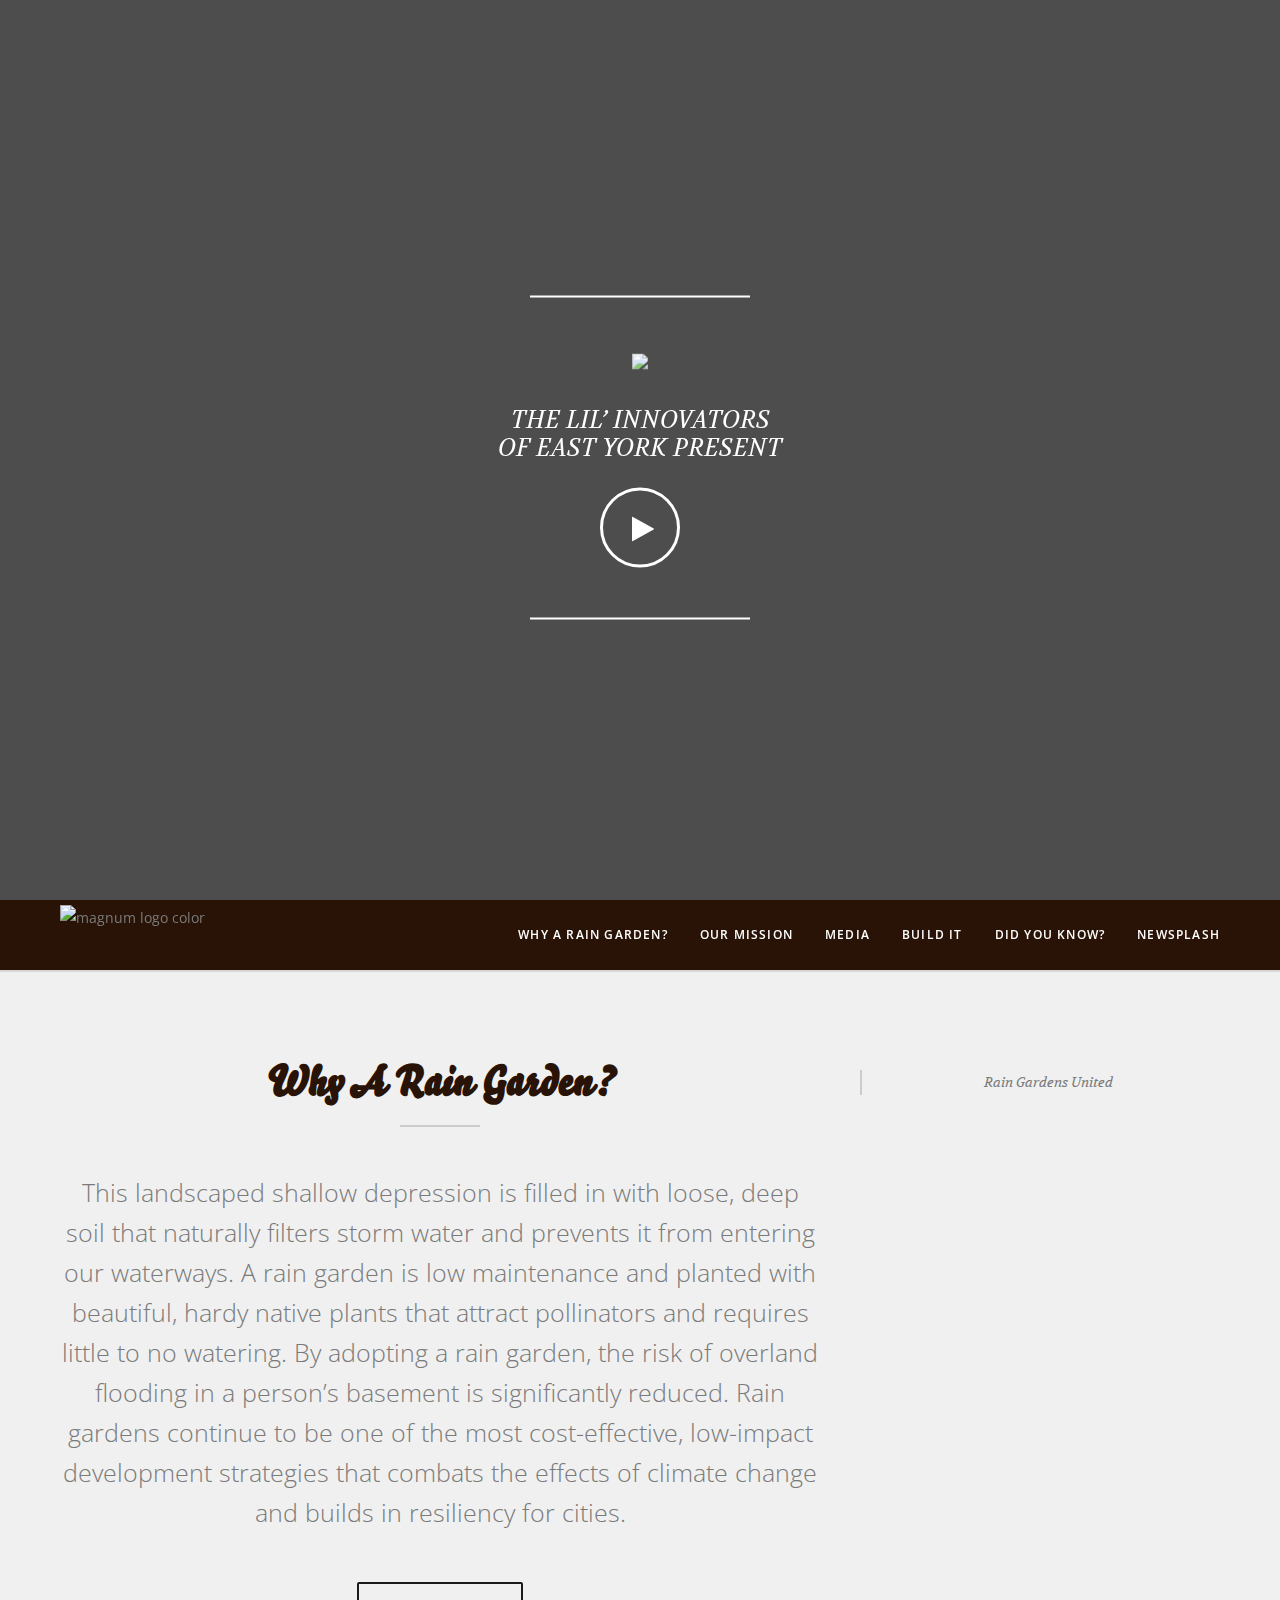
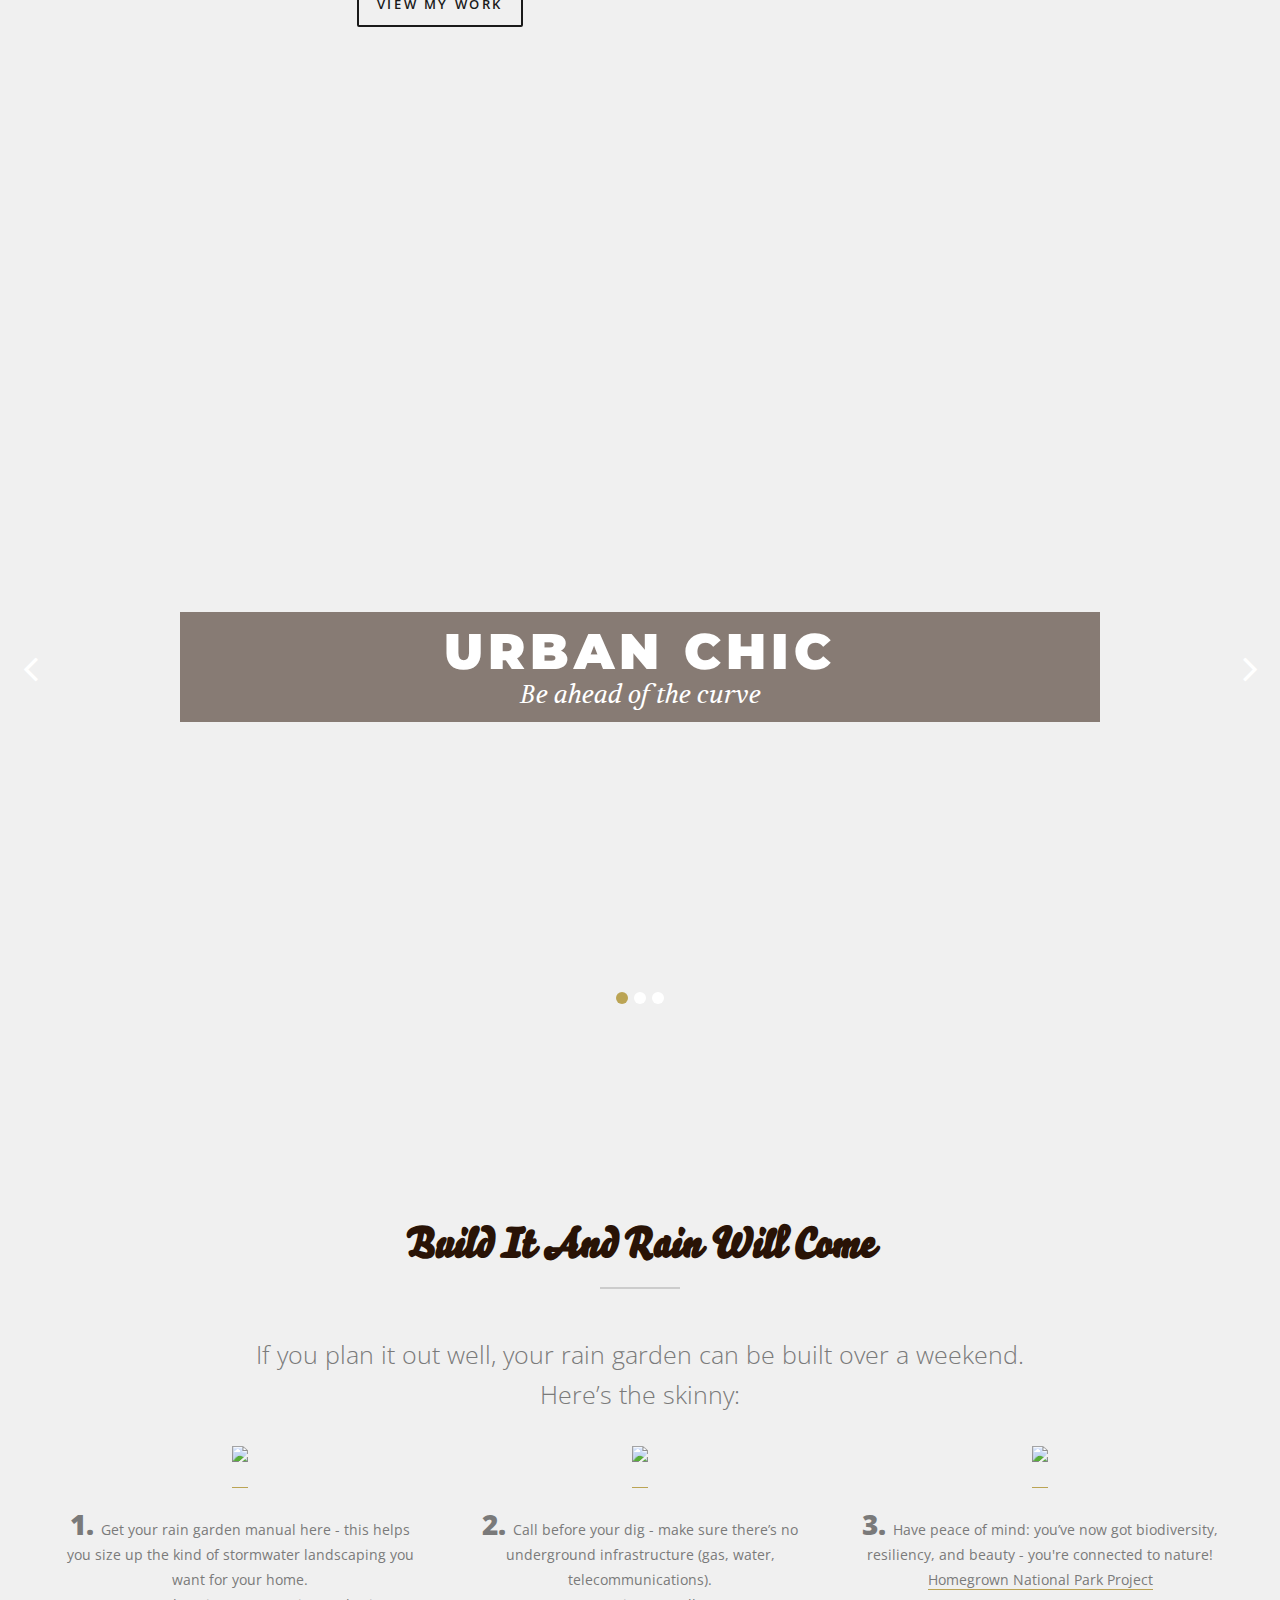
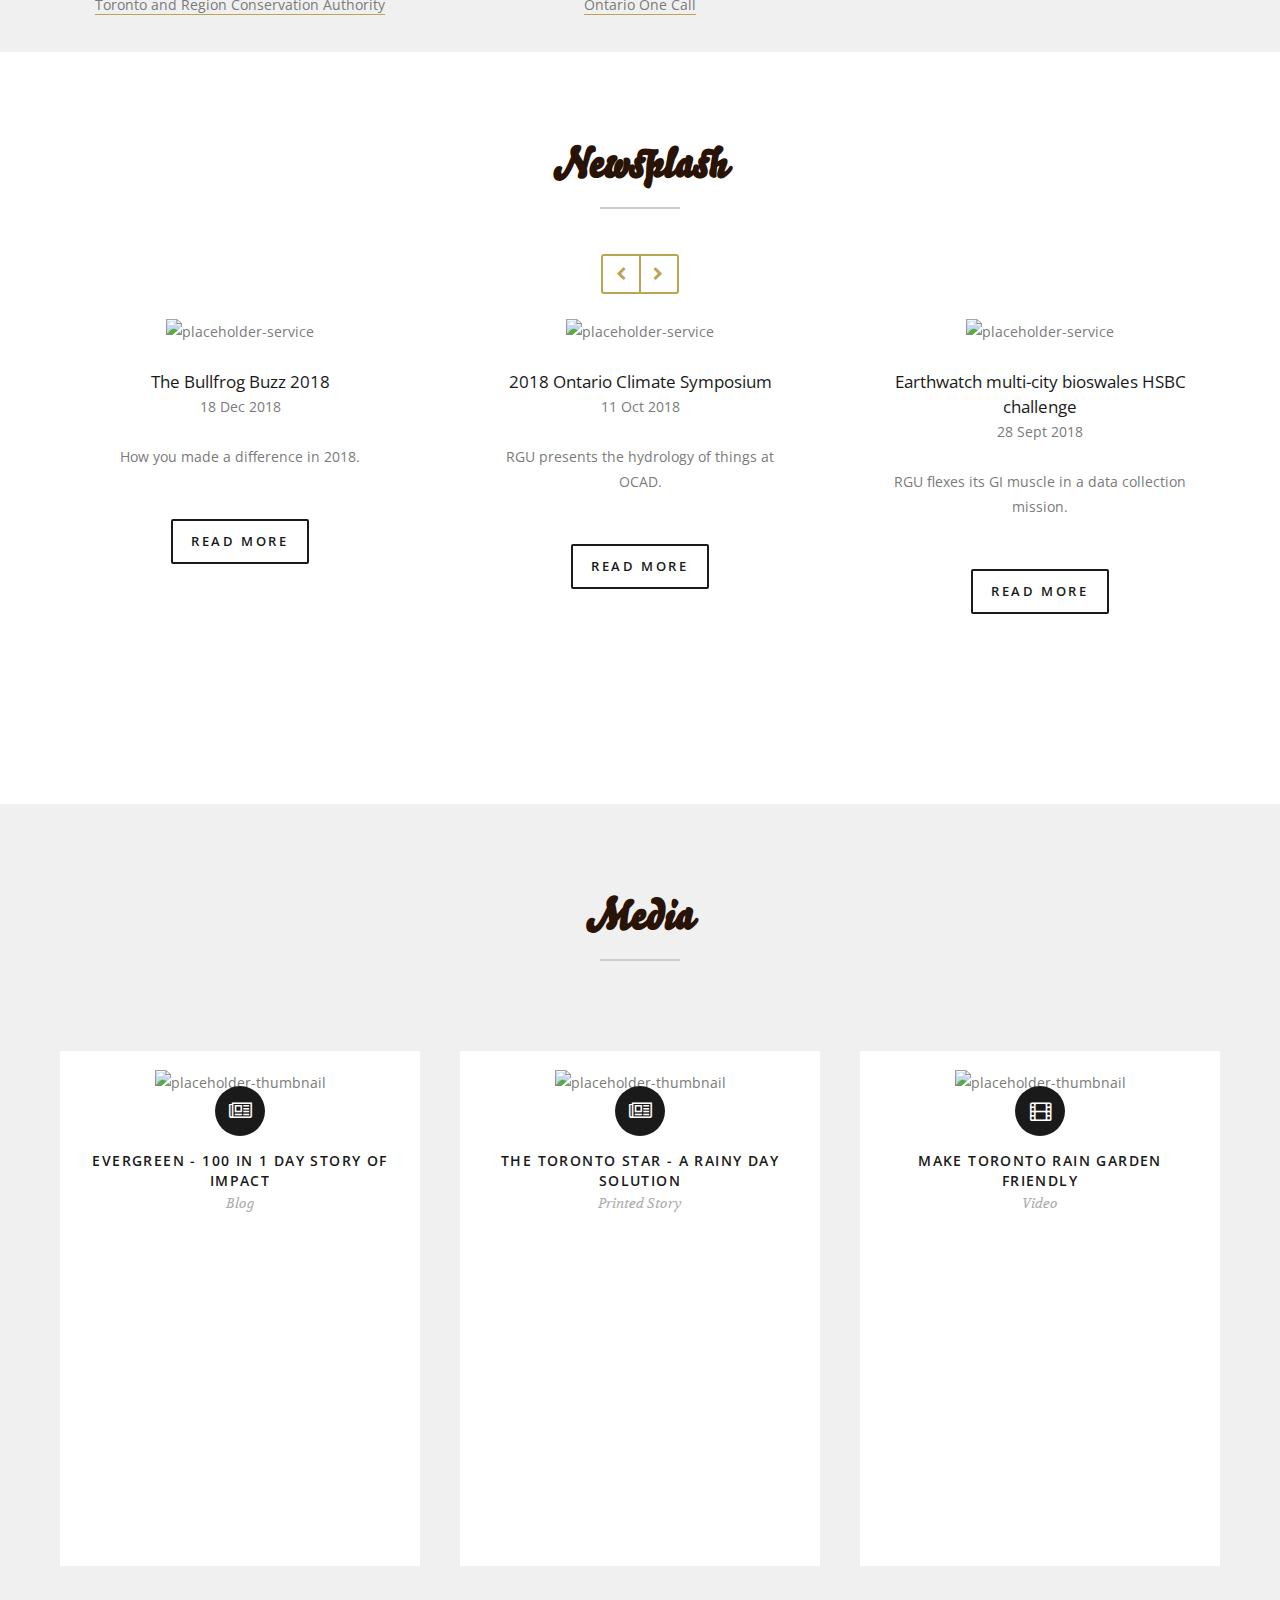
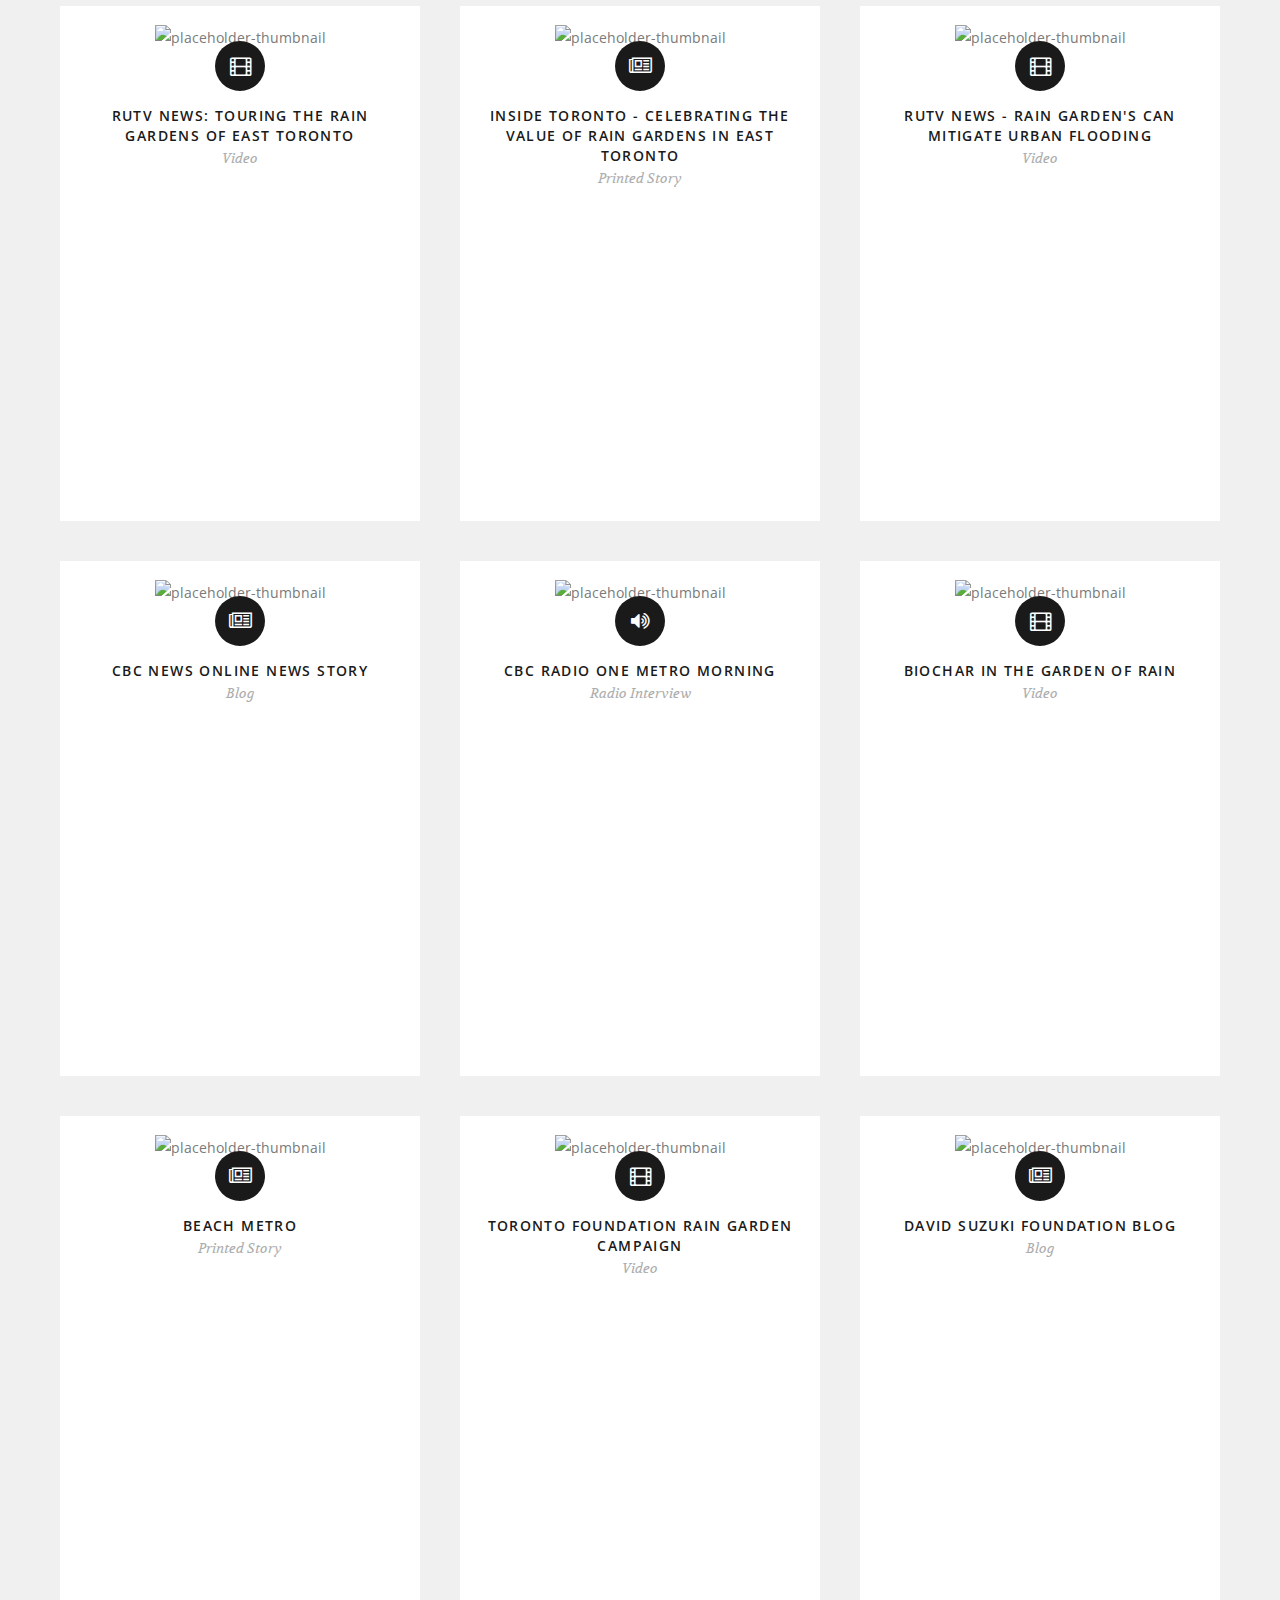
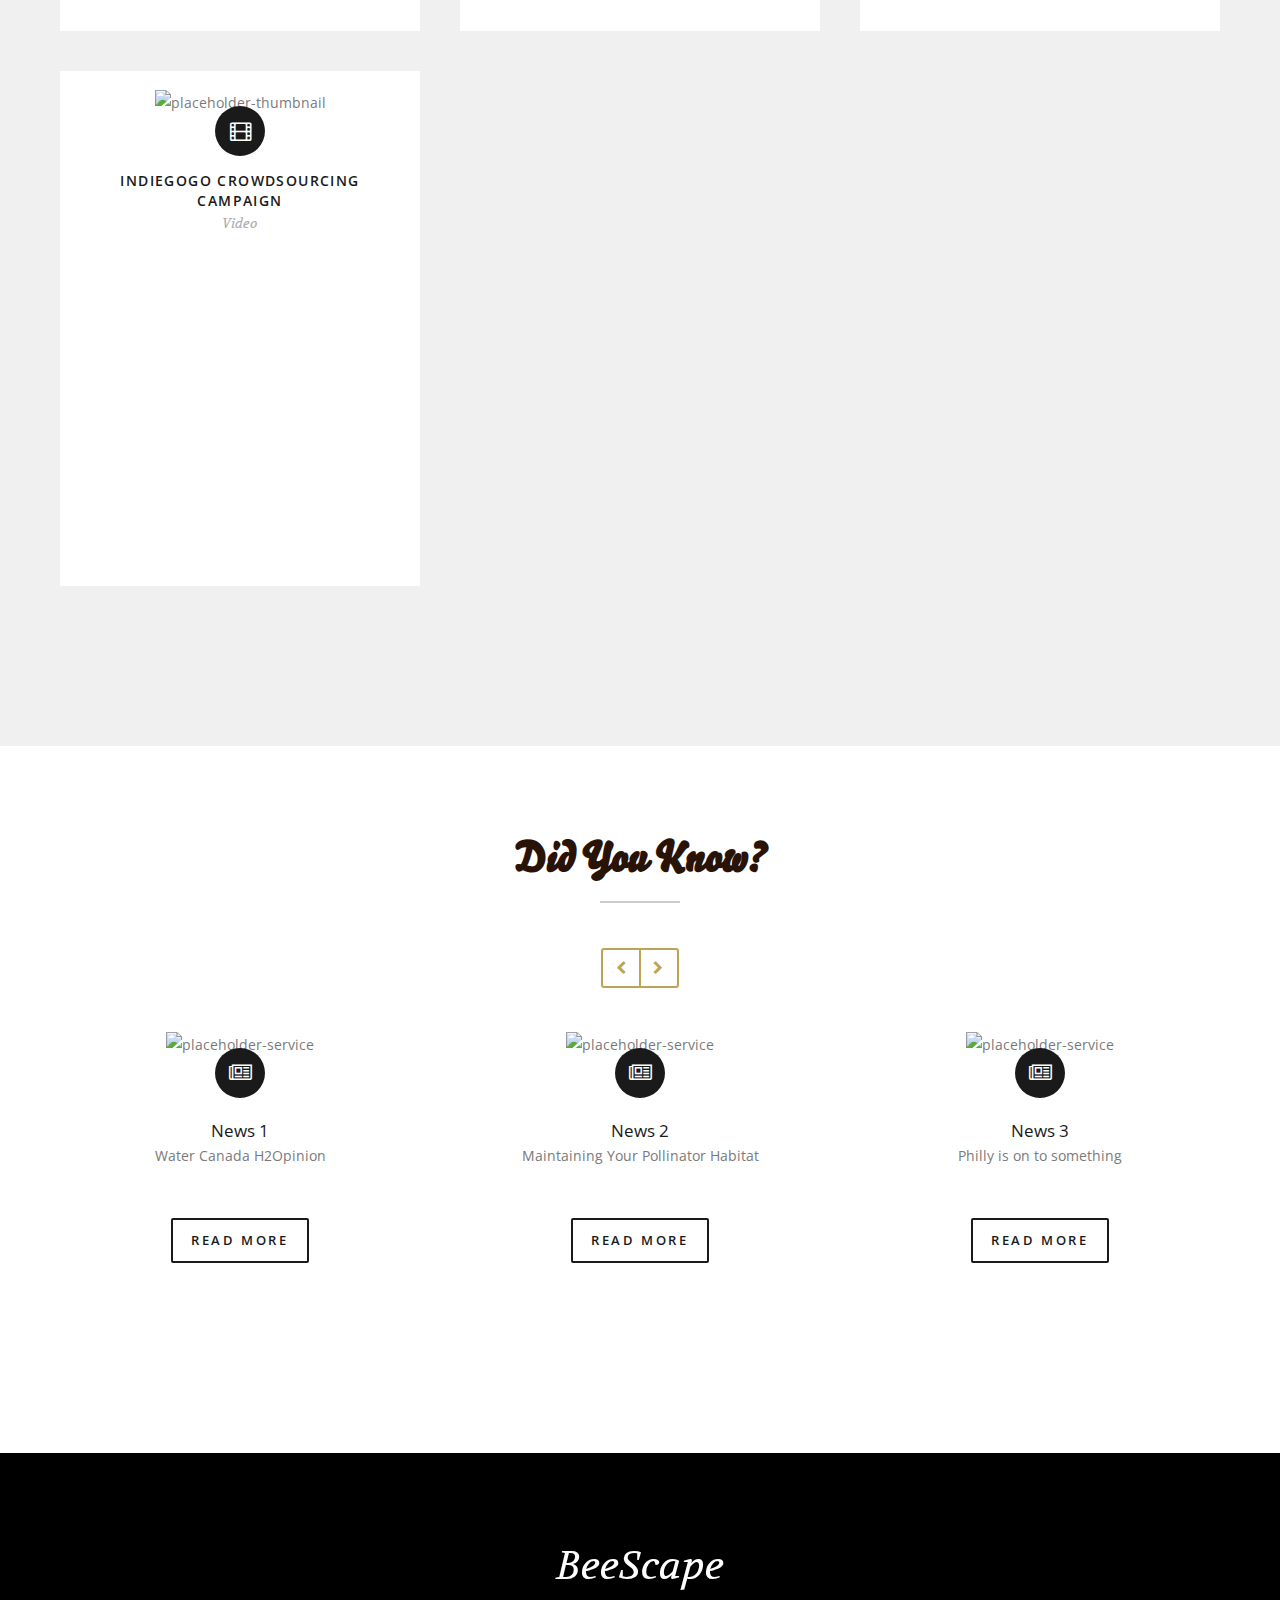
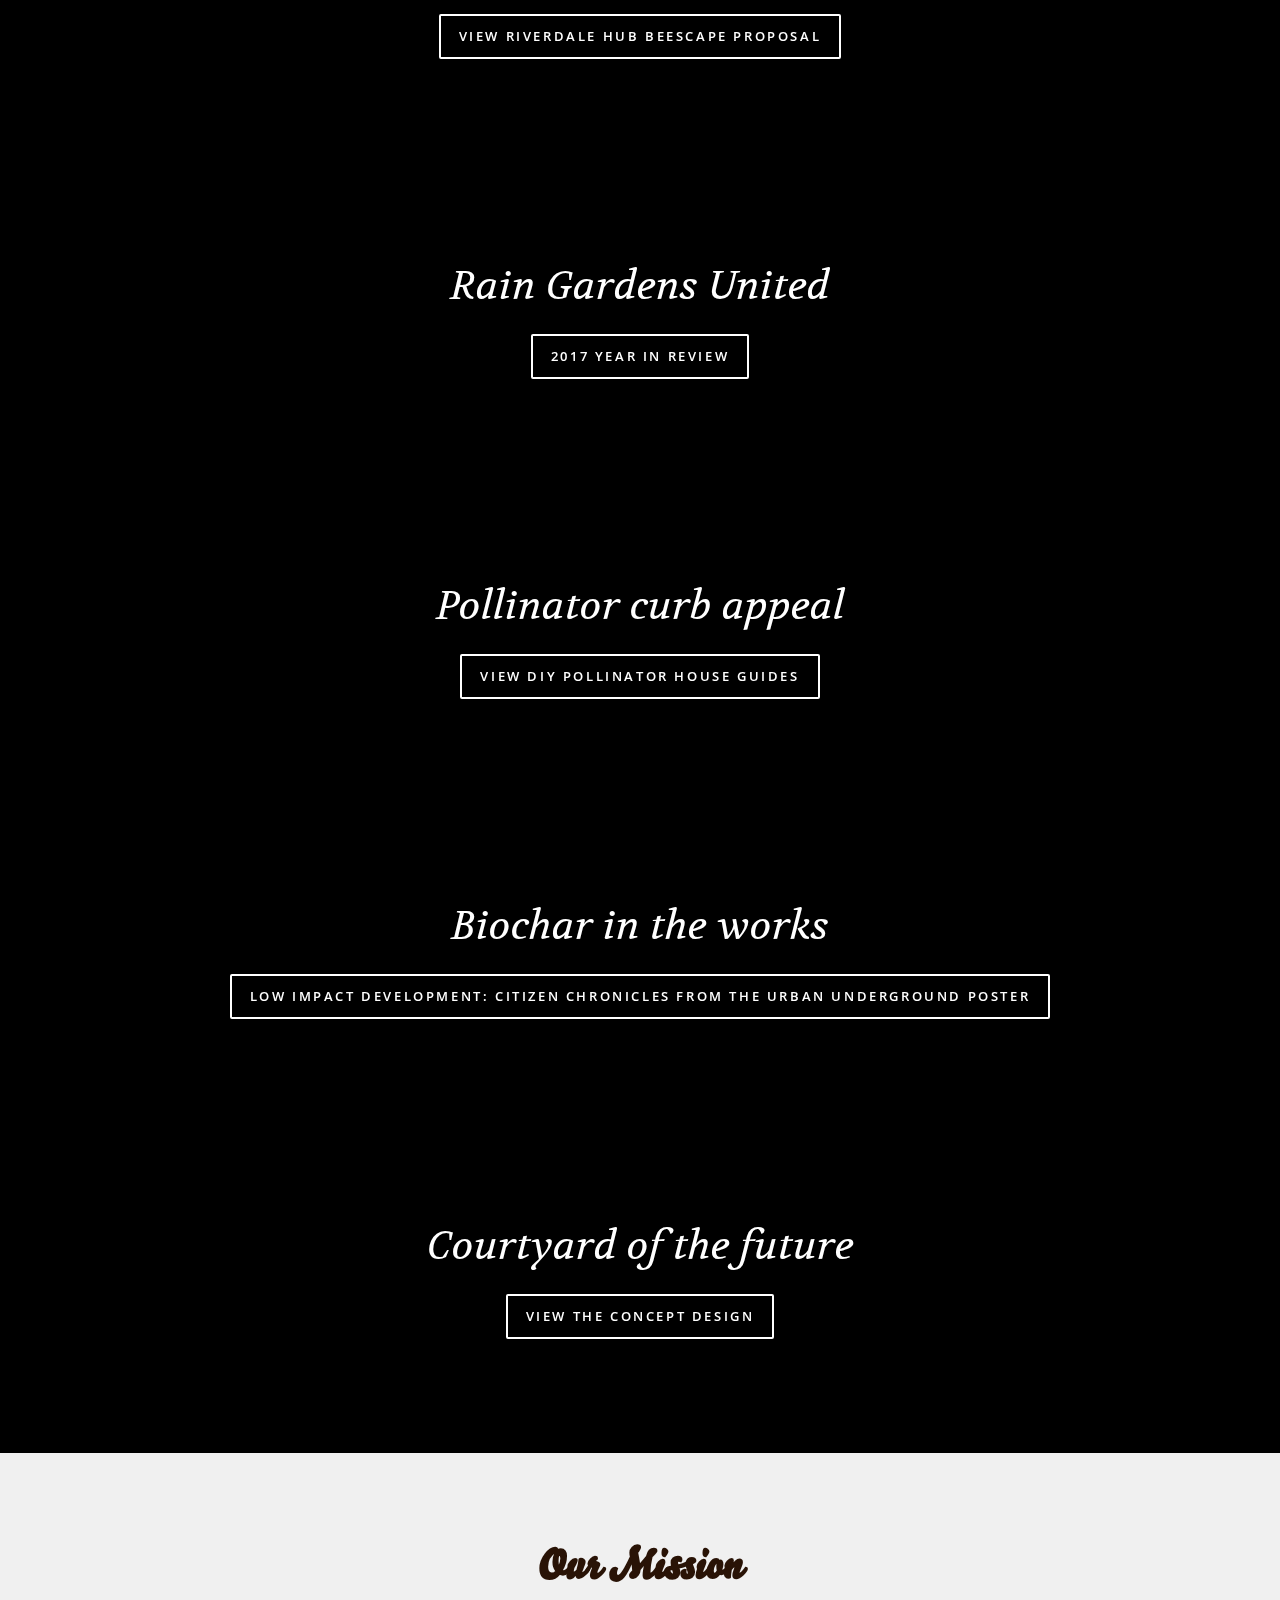
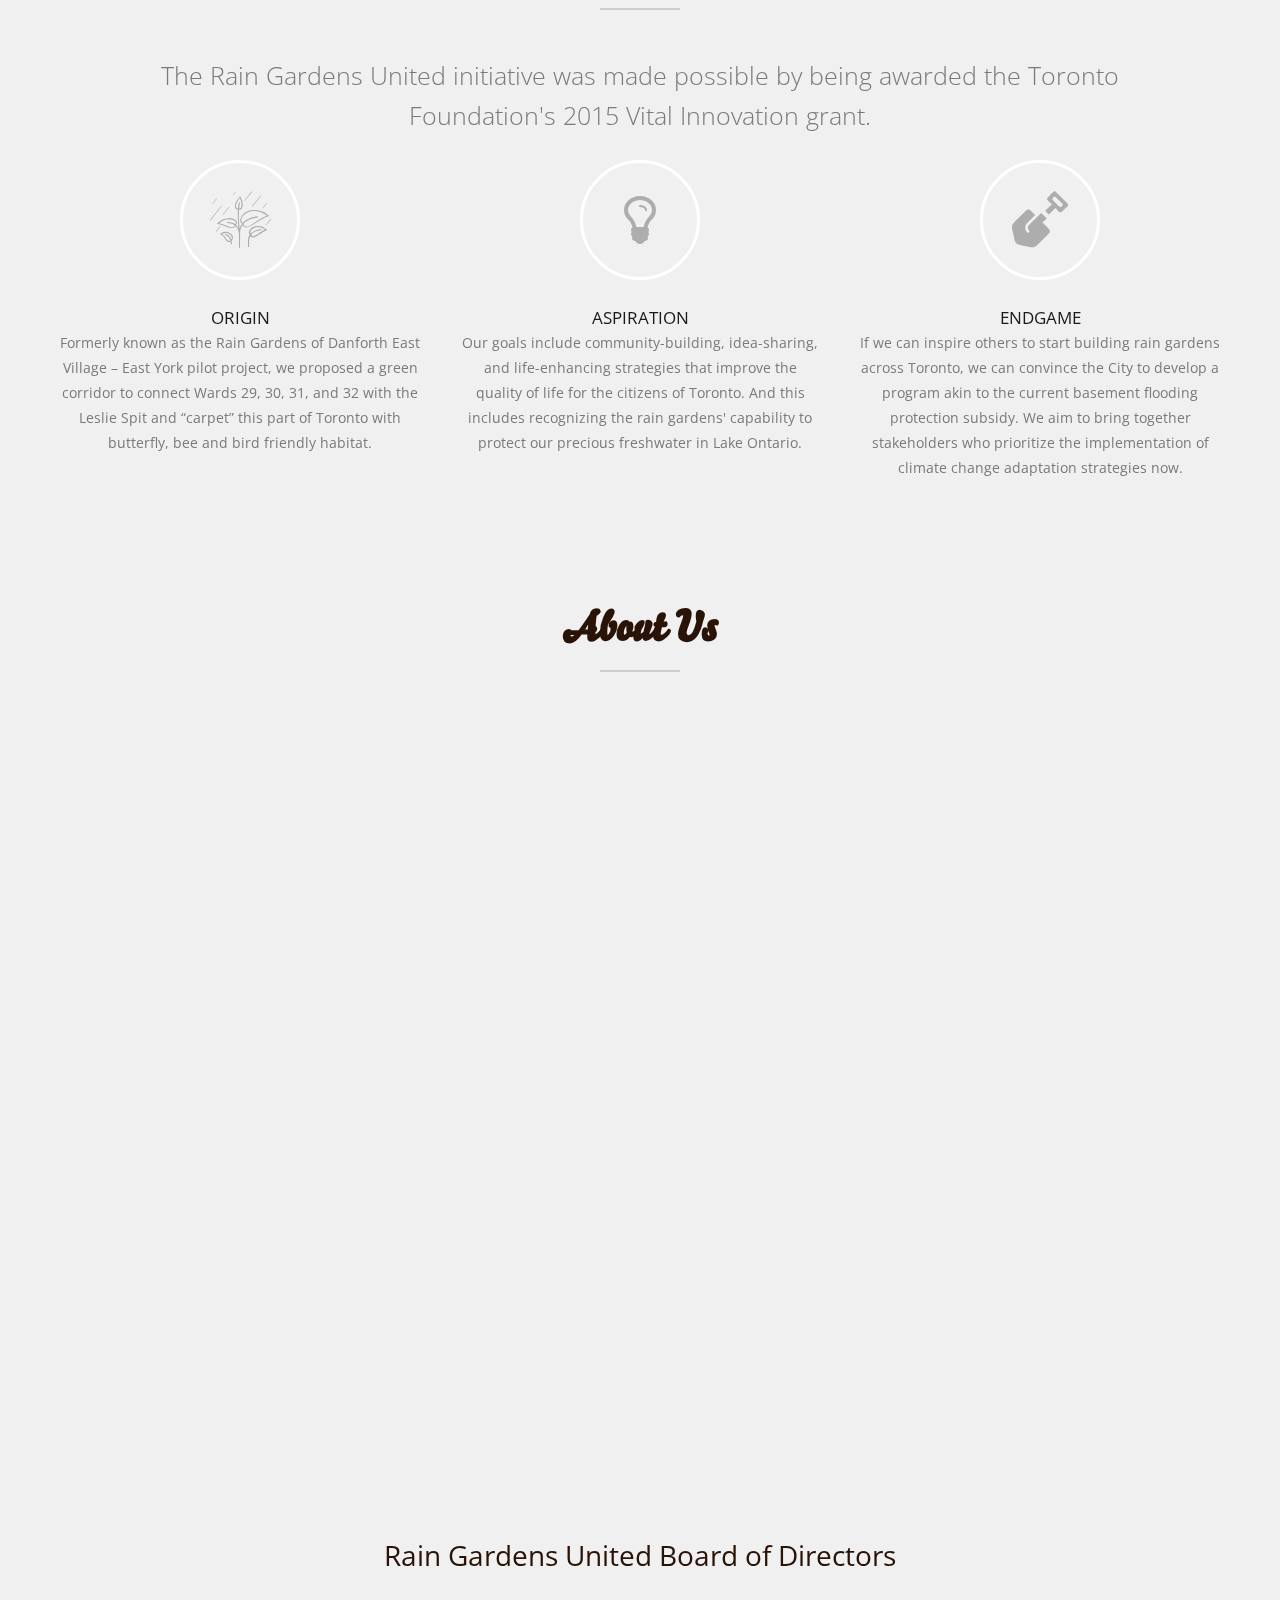
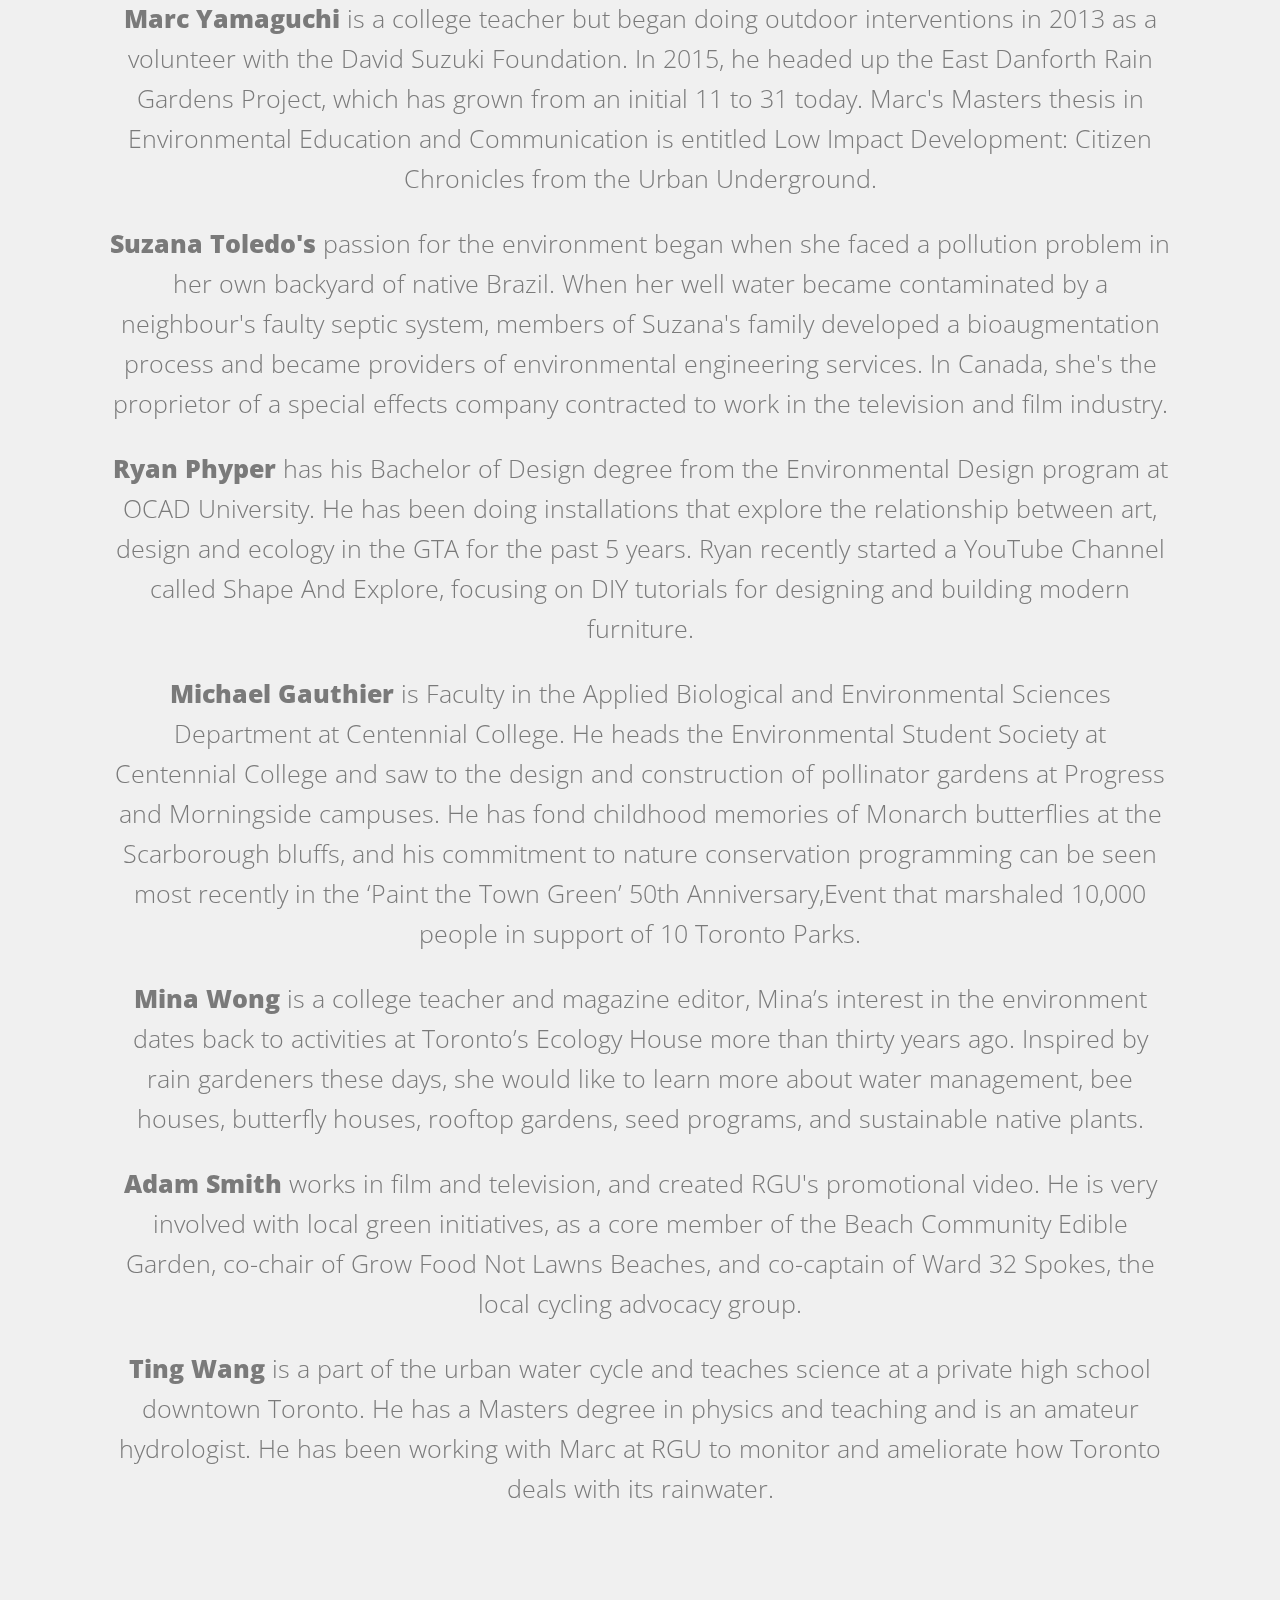
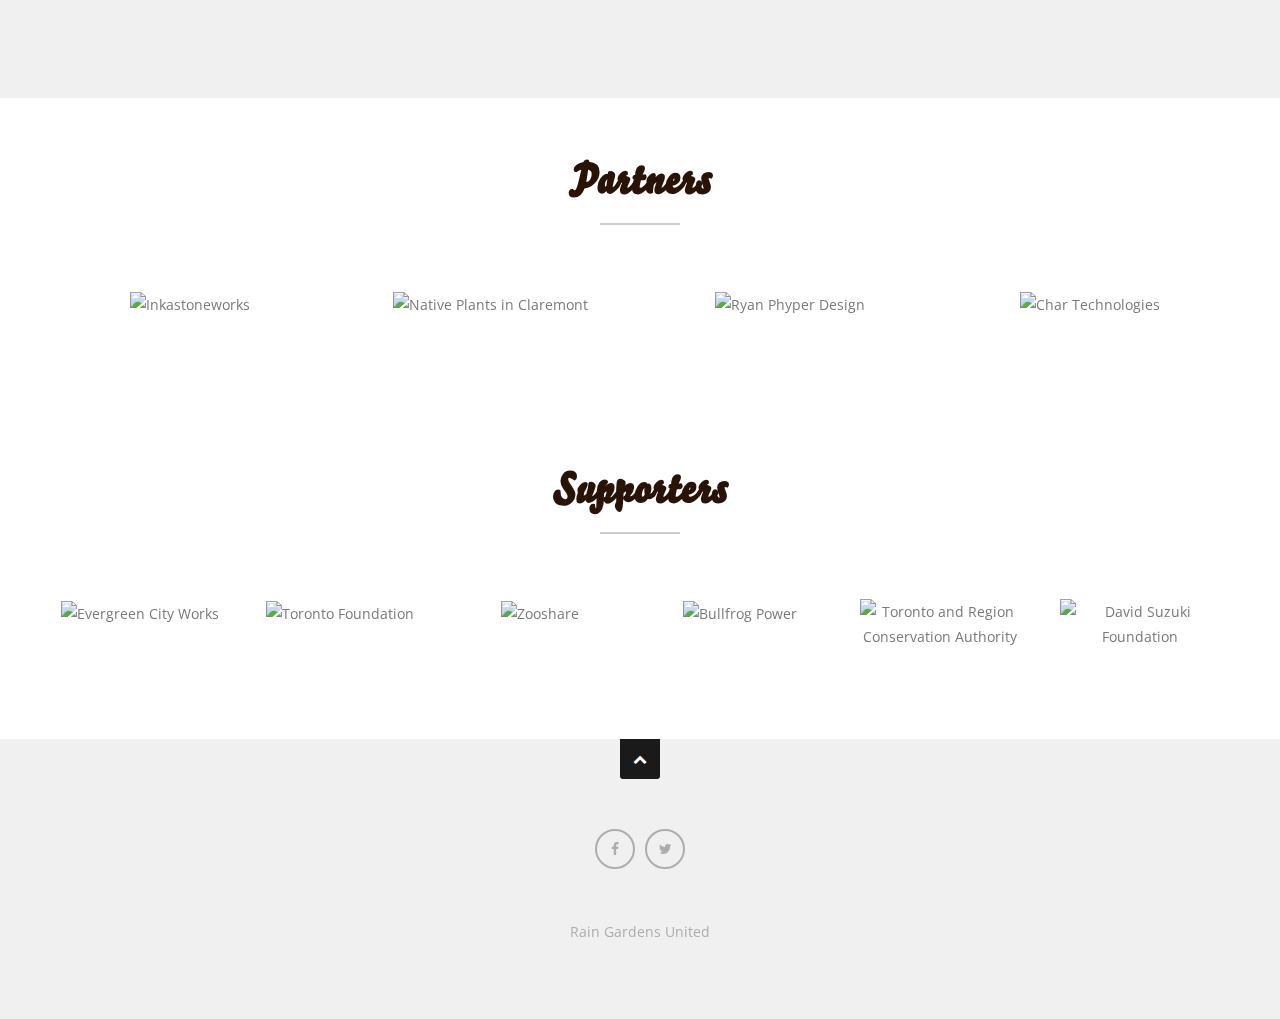
==== commit 8c64b9e9: "title change" ====
--- a/index.html
+++ b/index.html
@@ -10,7 +10,7 @@
 	<script src="js/lib/modernizr.js"></script>
 	
 	<!-- The title of your site -->
-	<title>Rain Gardens United</title>
+	<title>Rain Gardens United --ver1</title>
 	
     <meta property="og:url" content="http://www.raingardensunited.com/" />
 <meta property="og:type" content="article" />
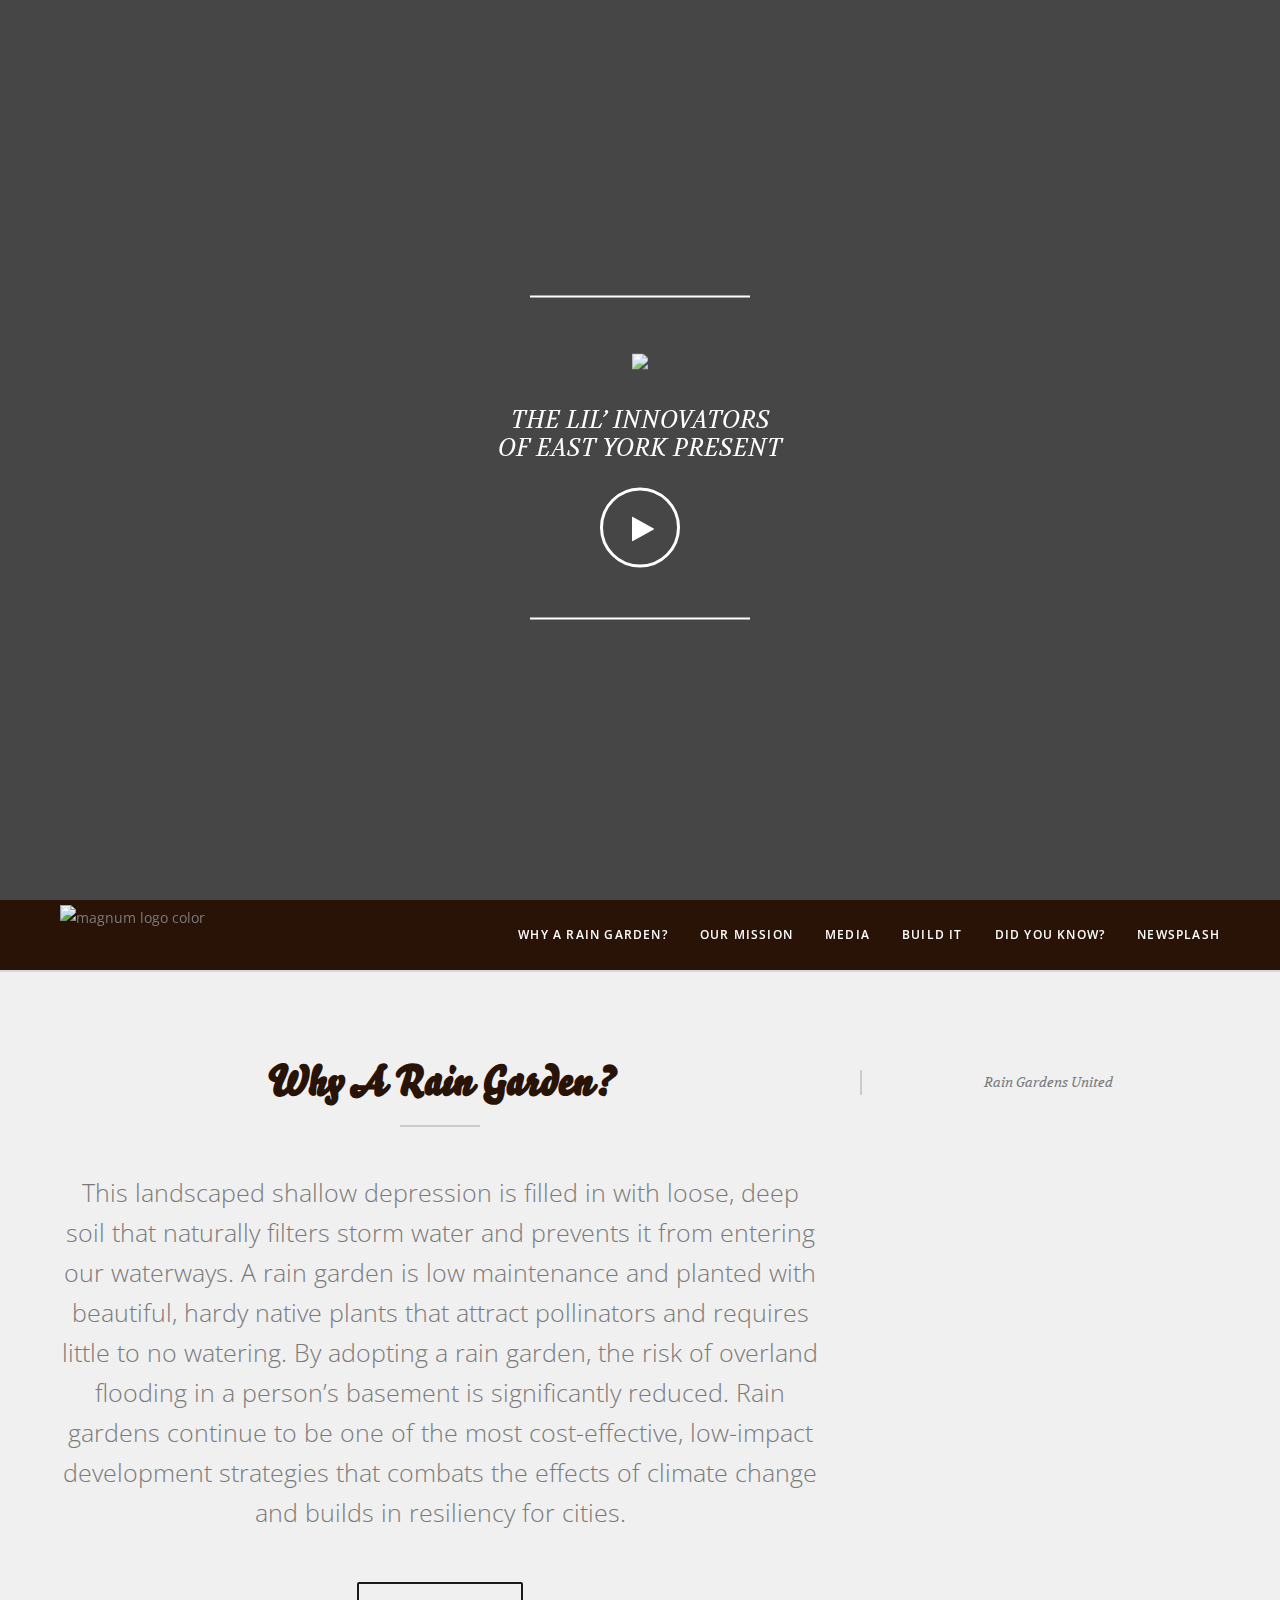
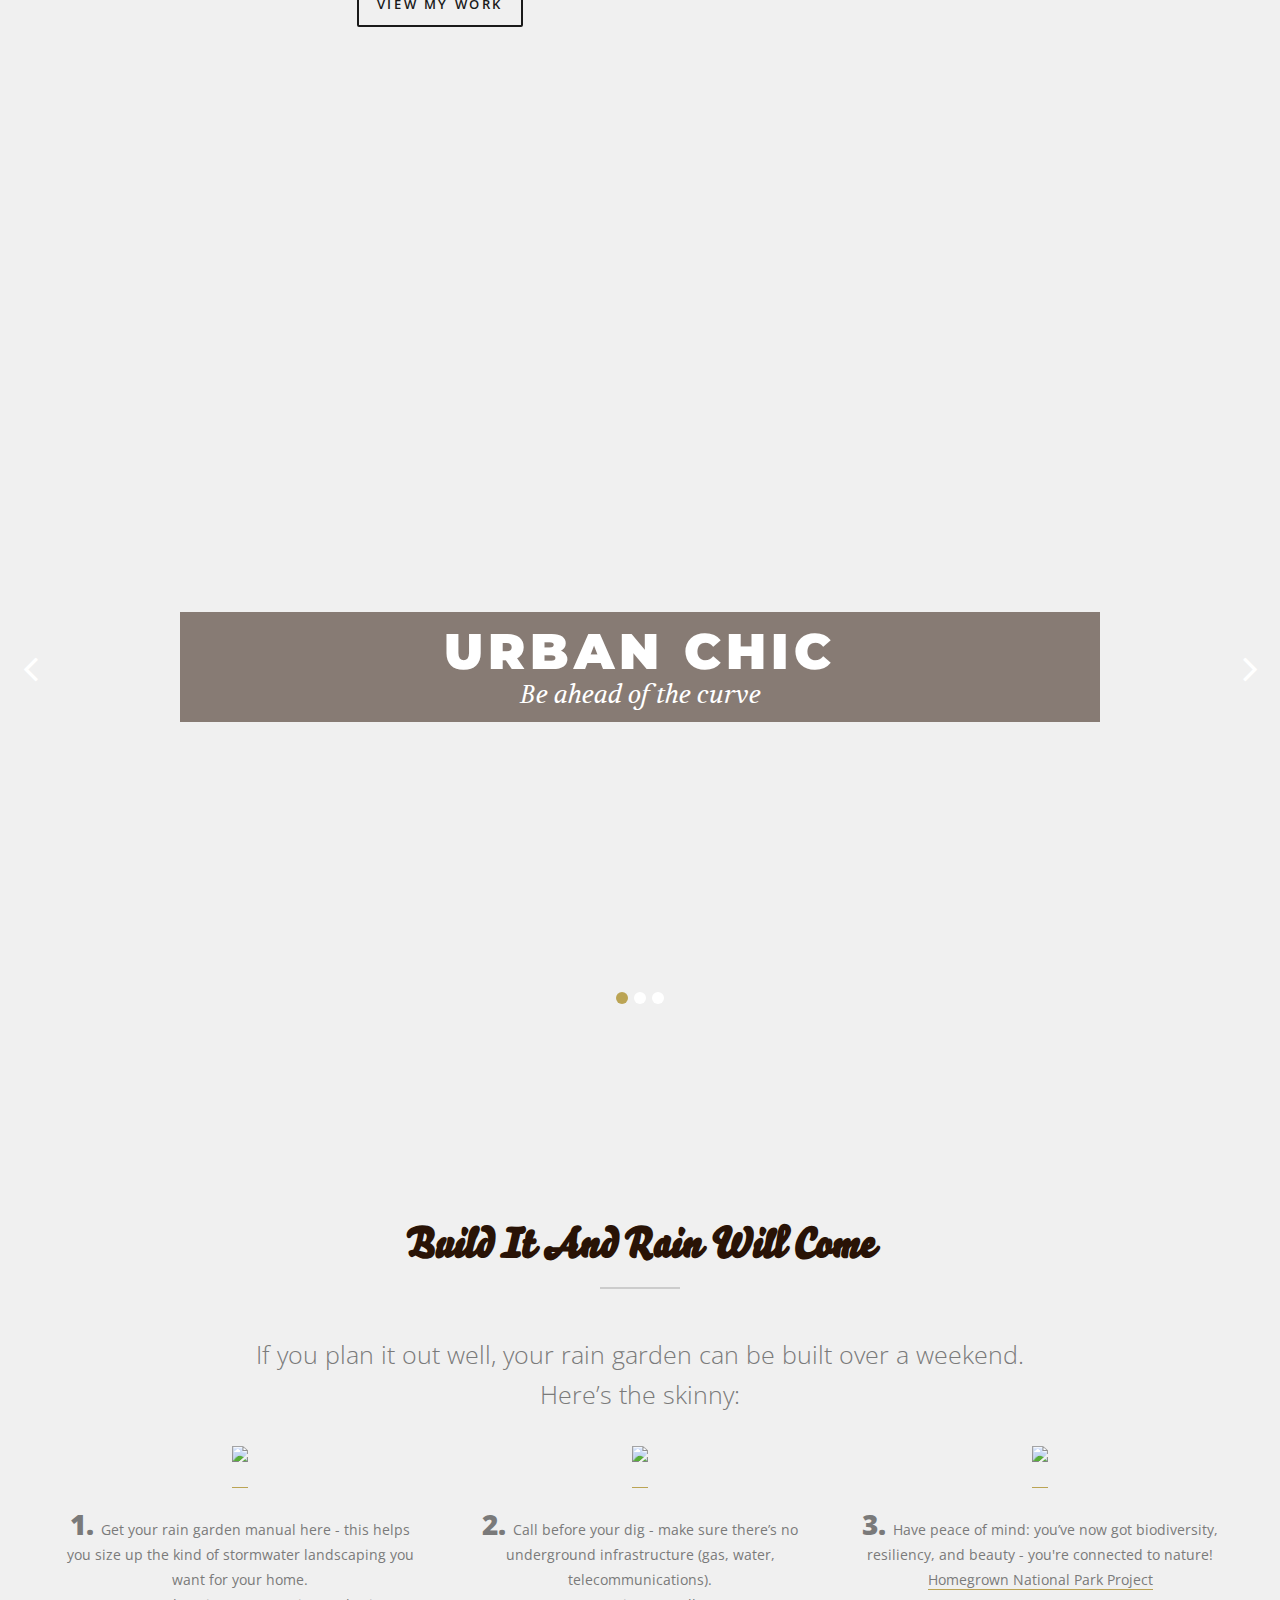
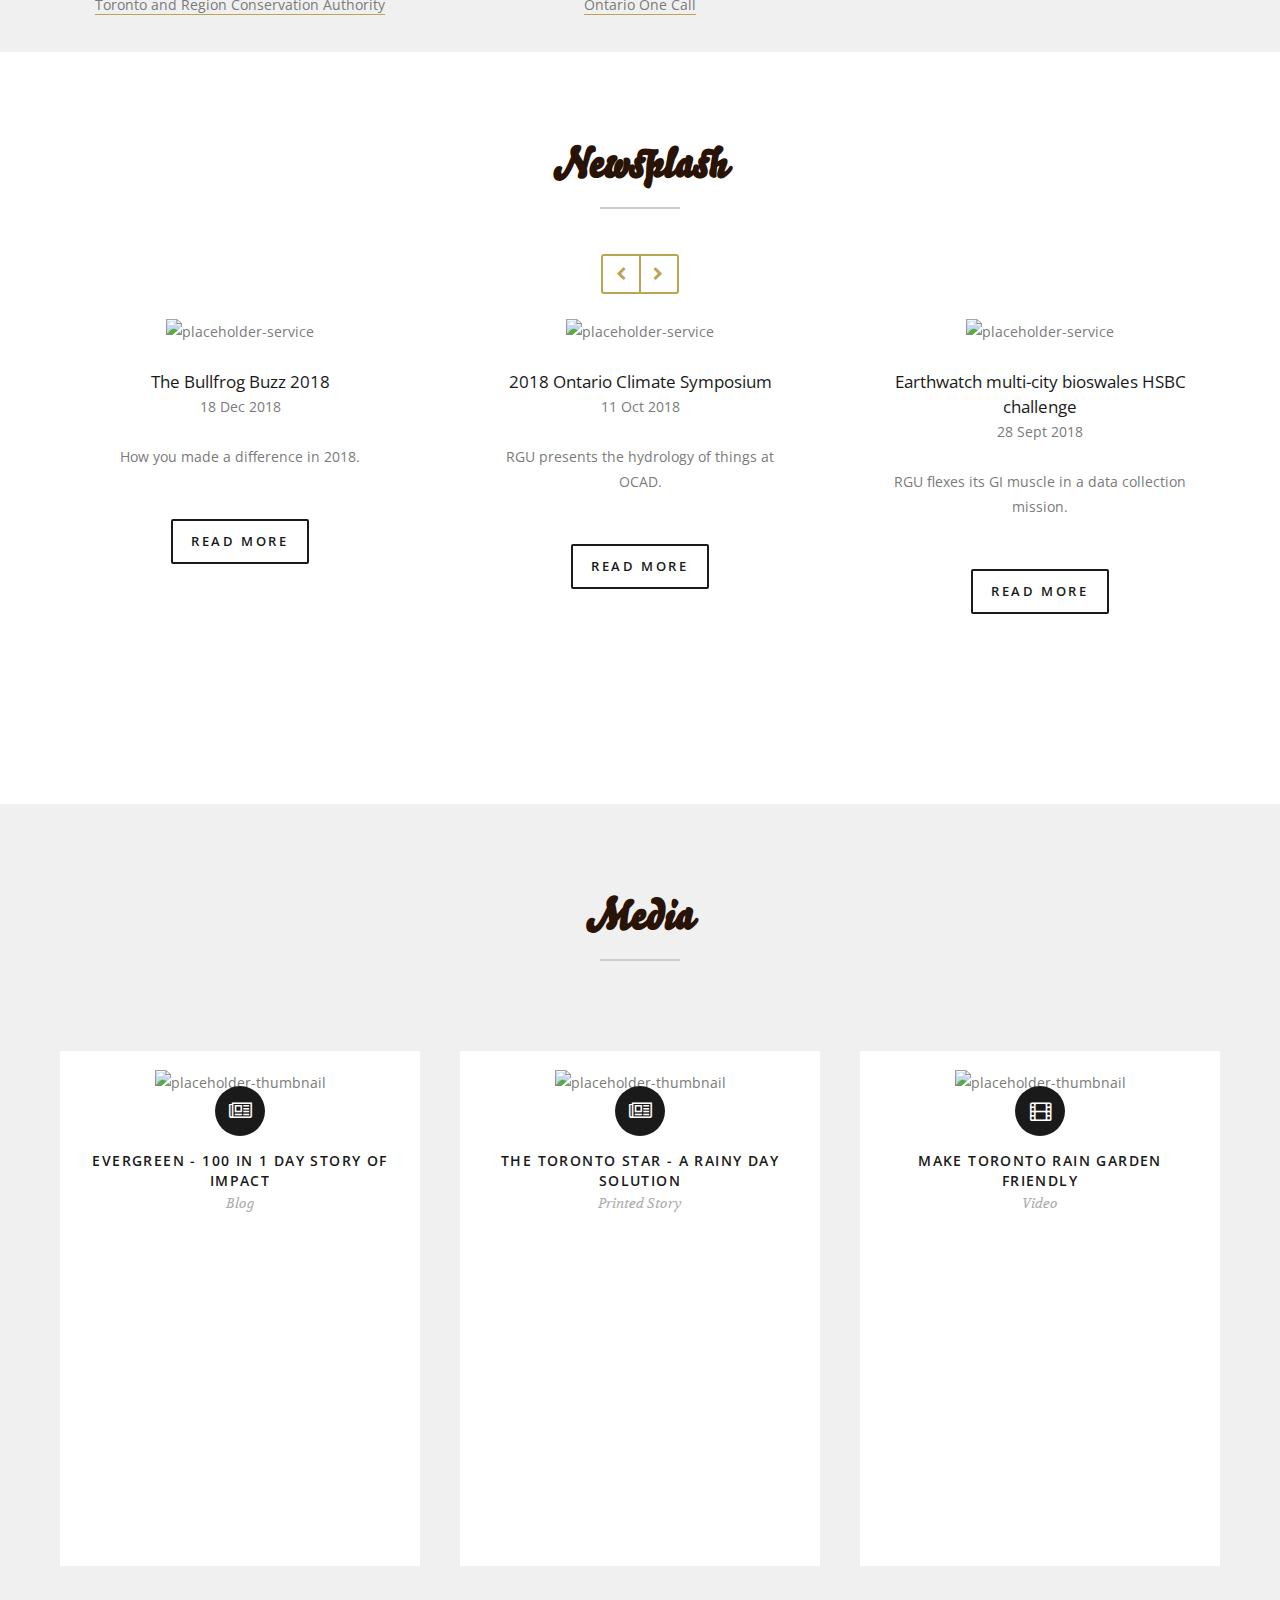
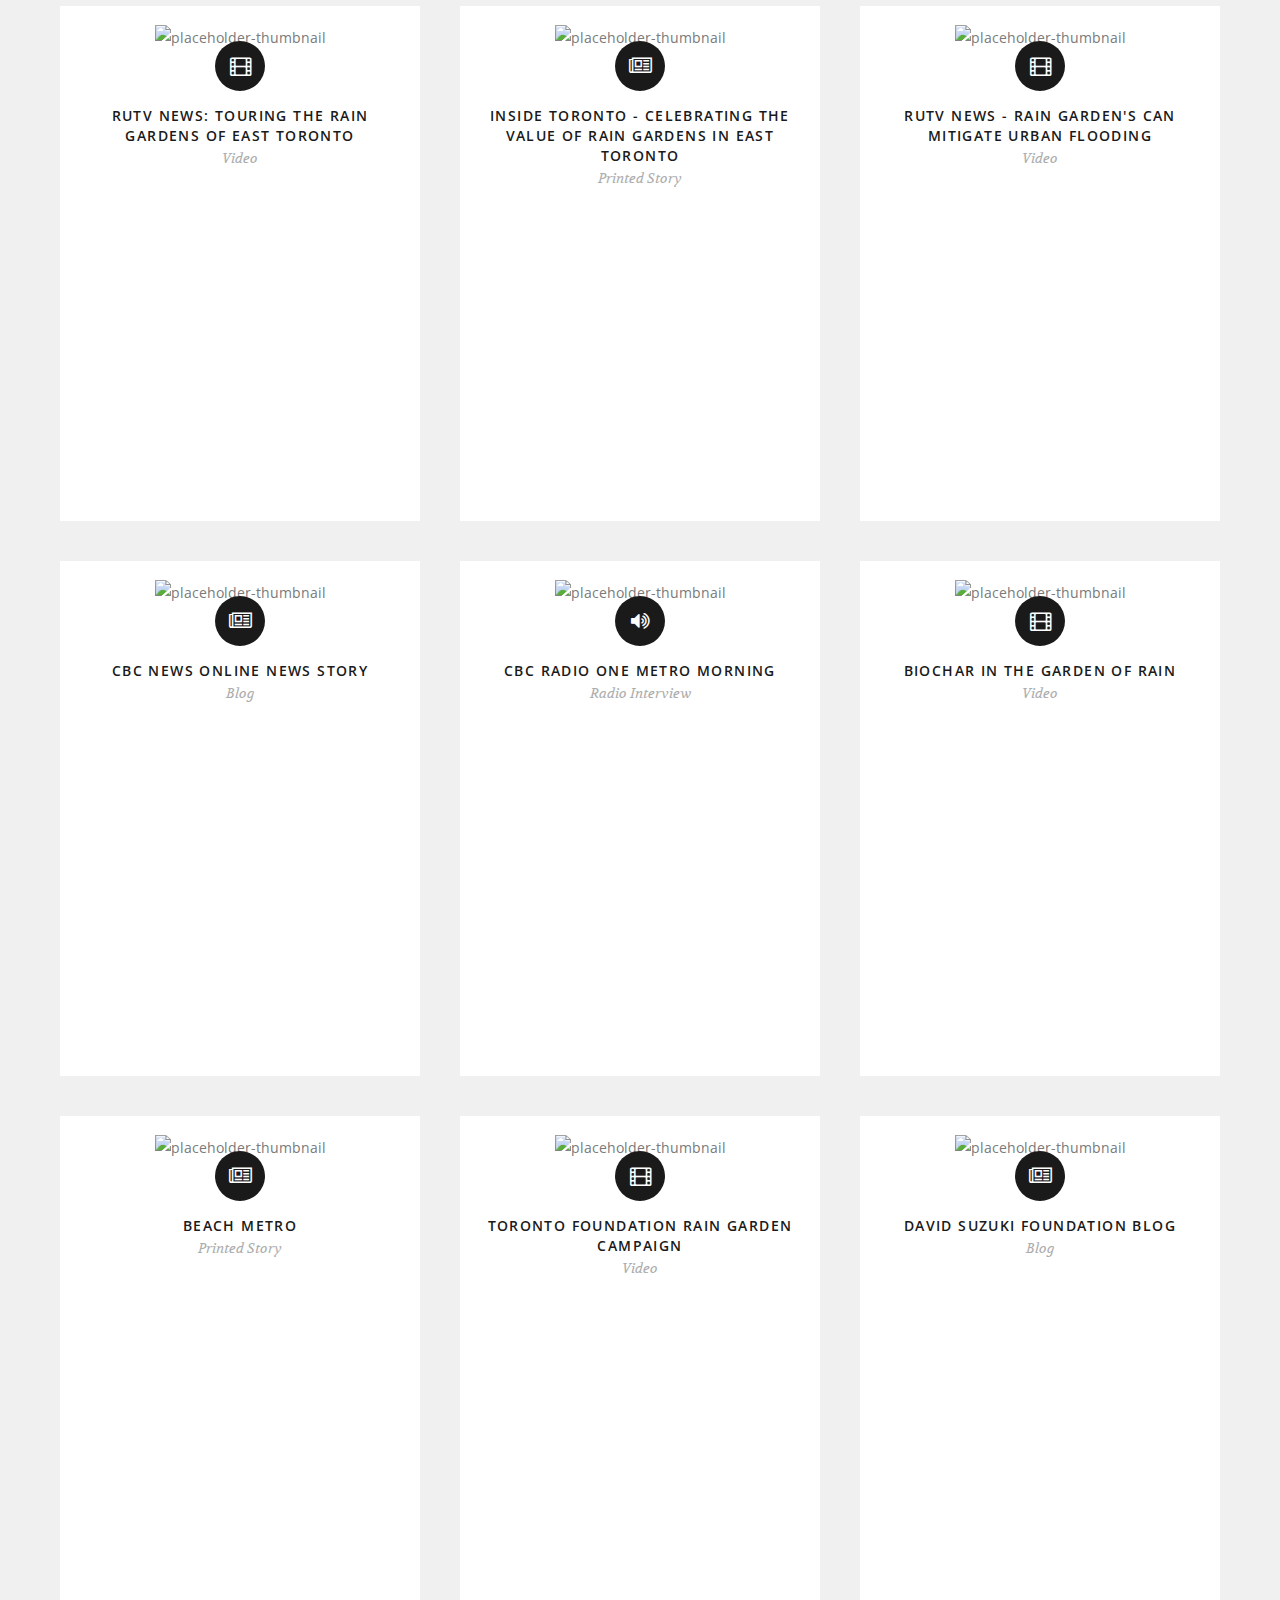
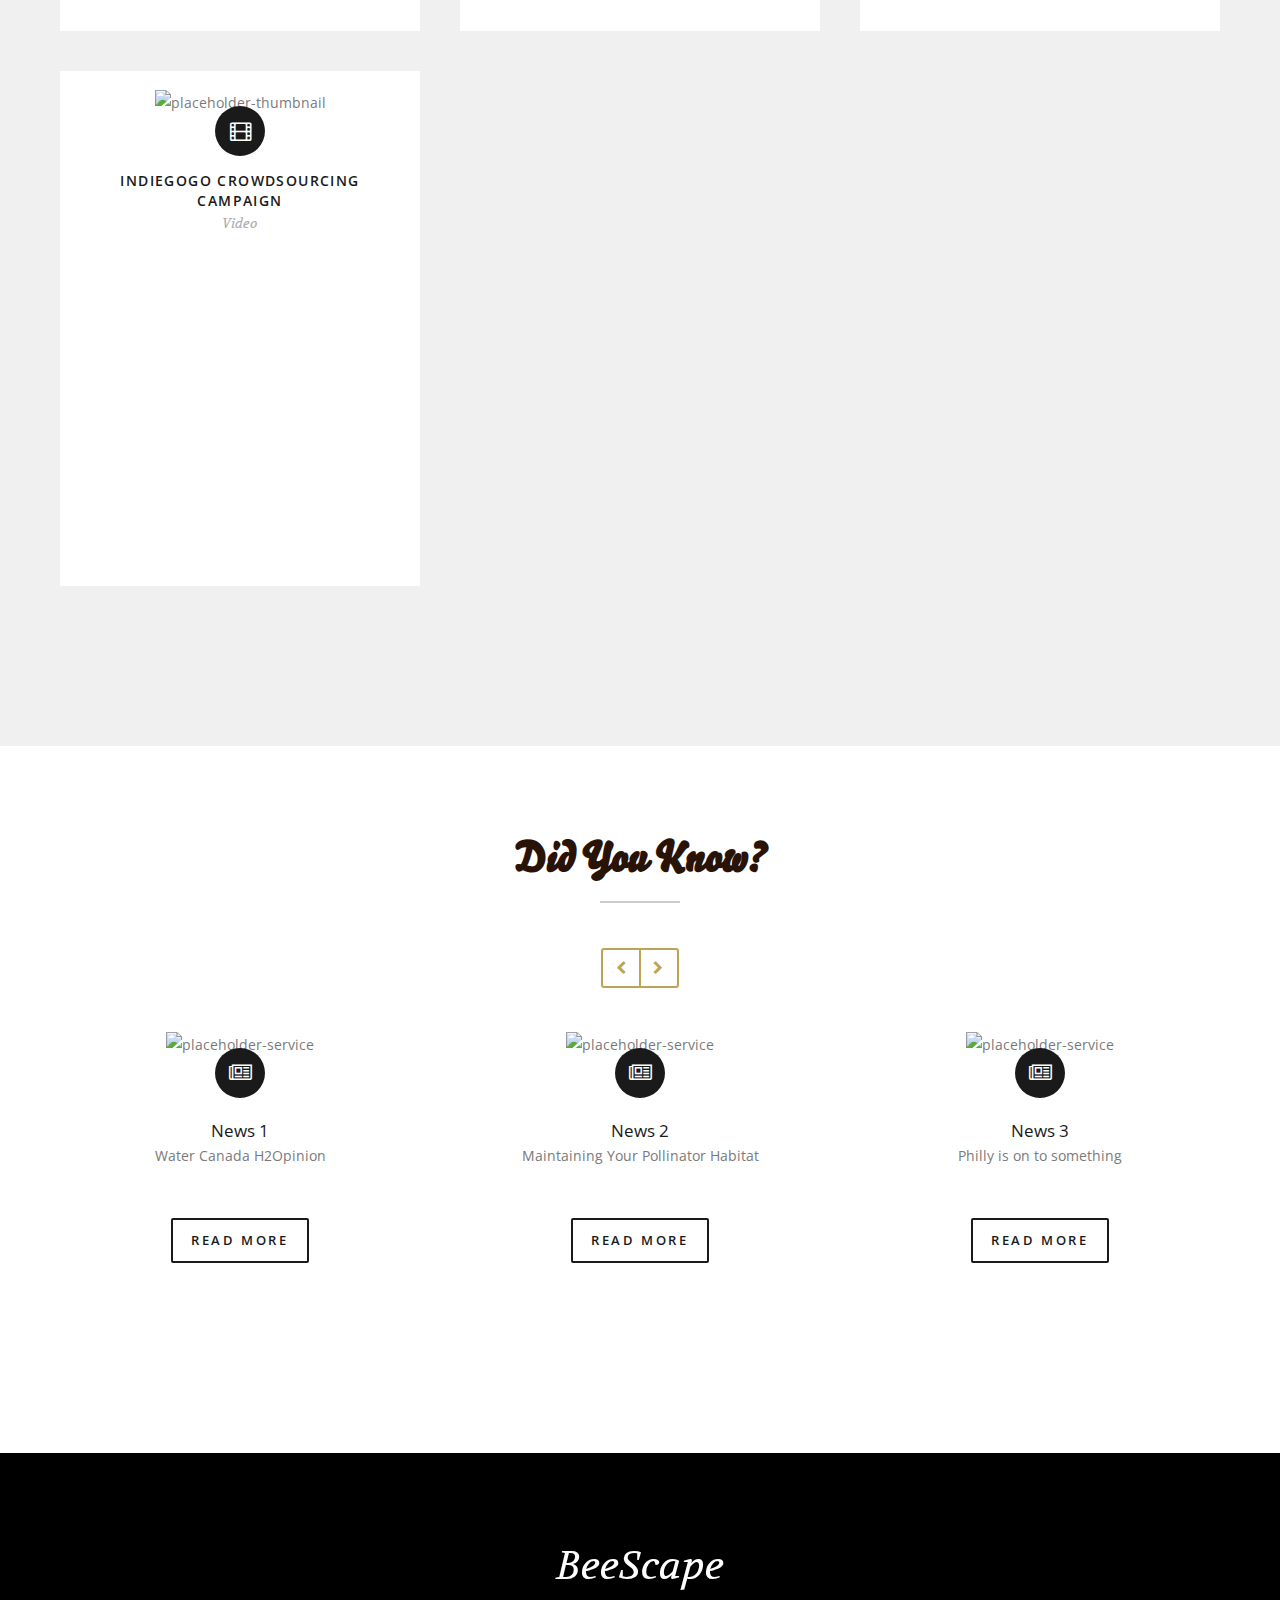
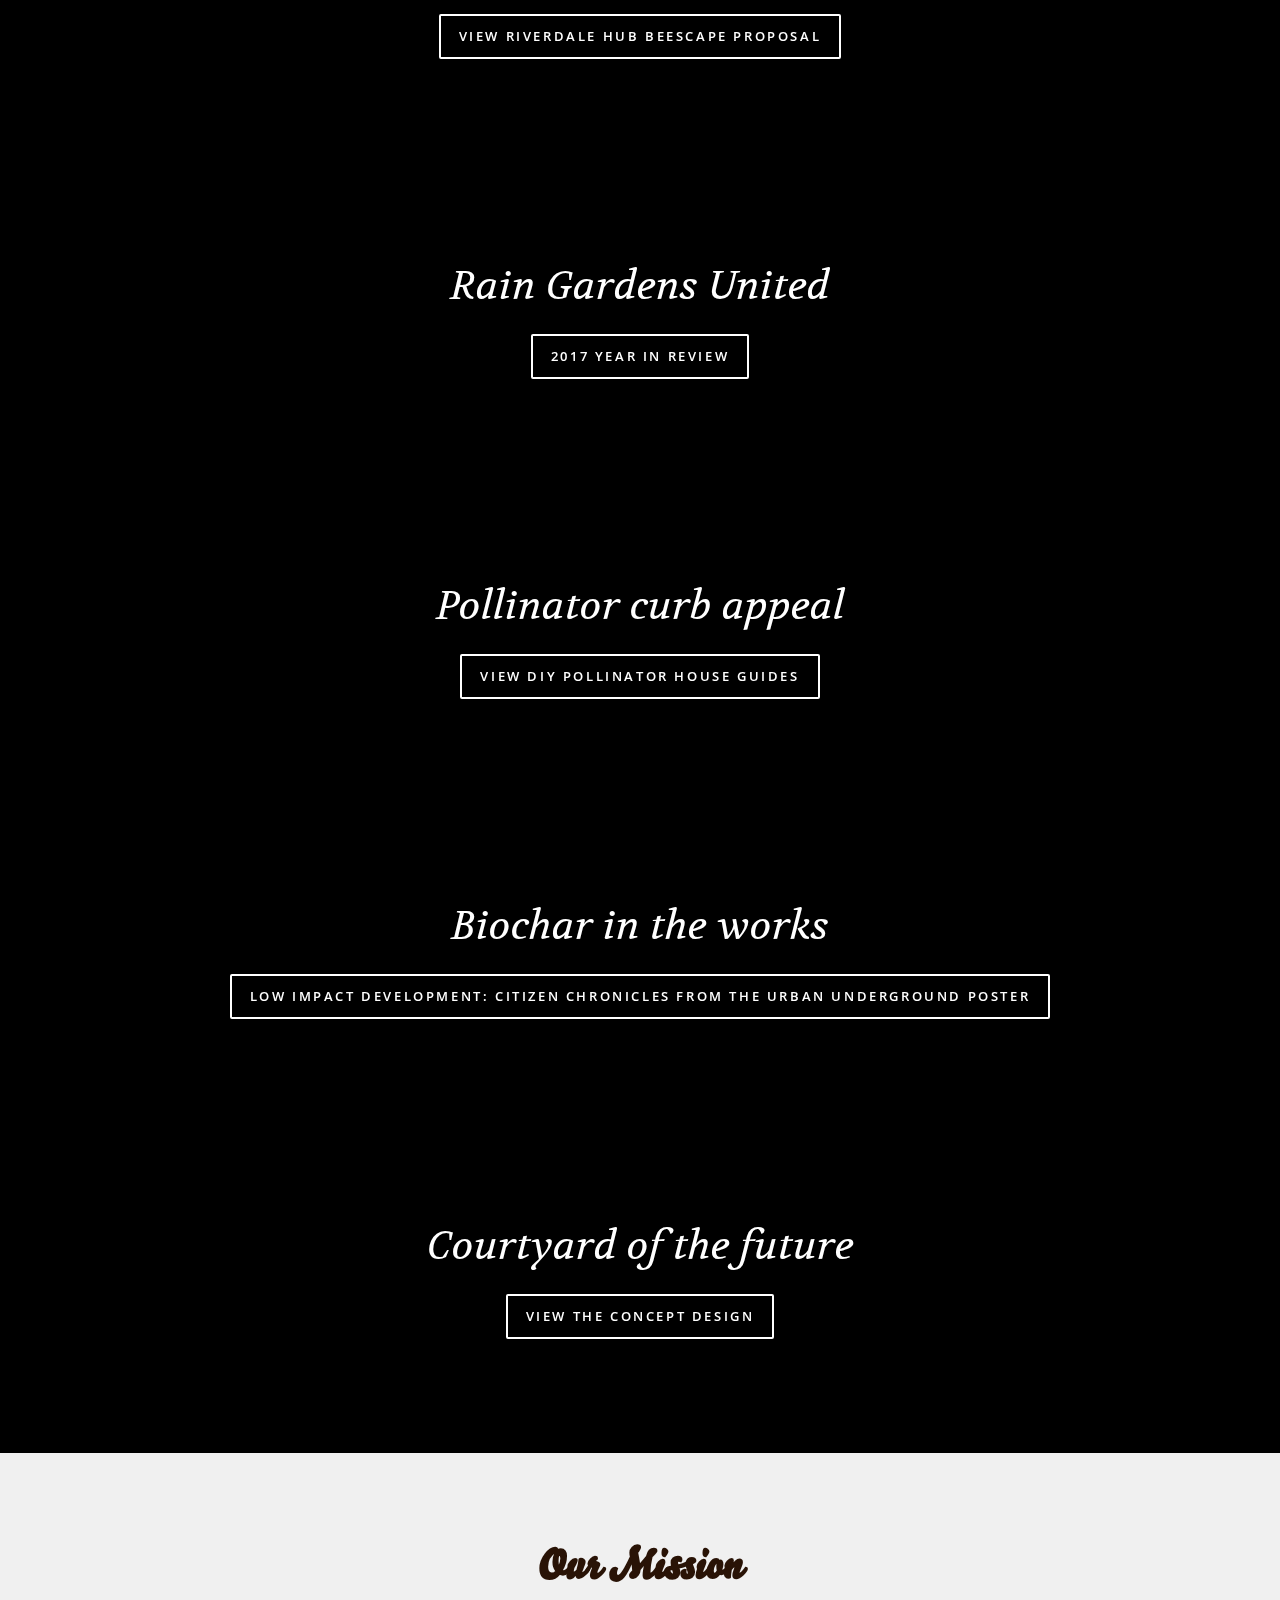
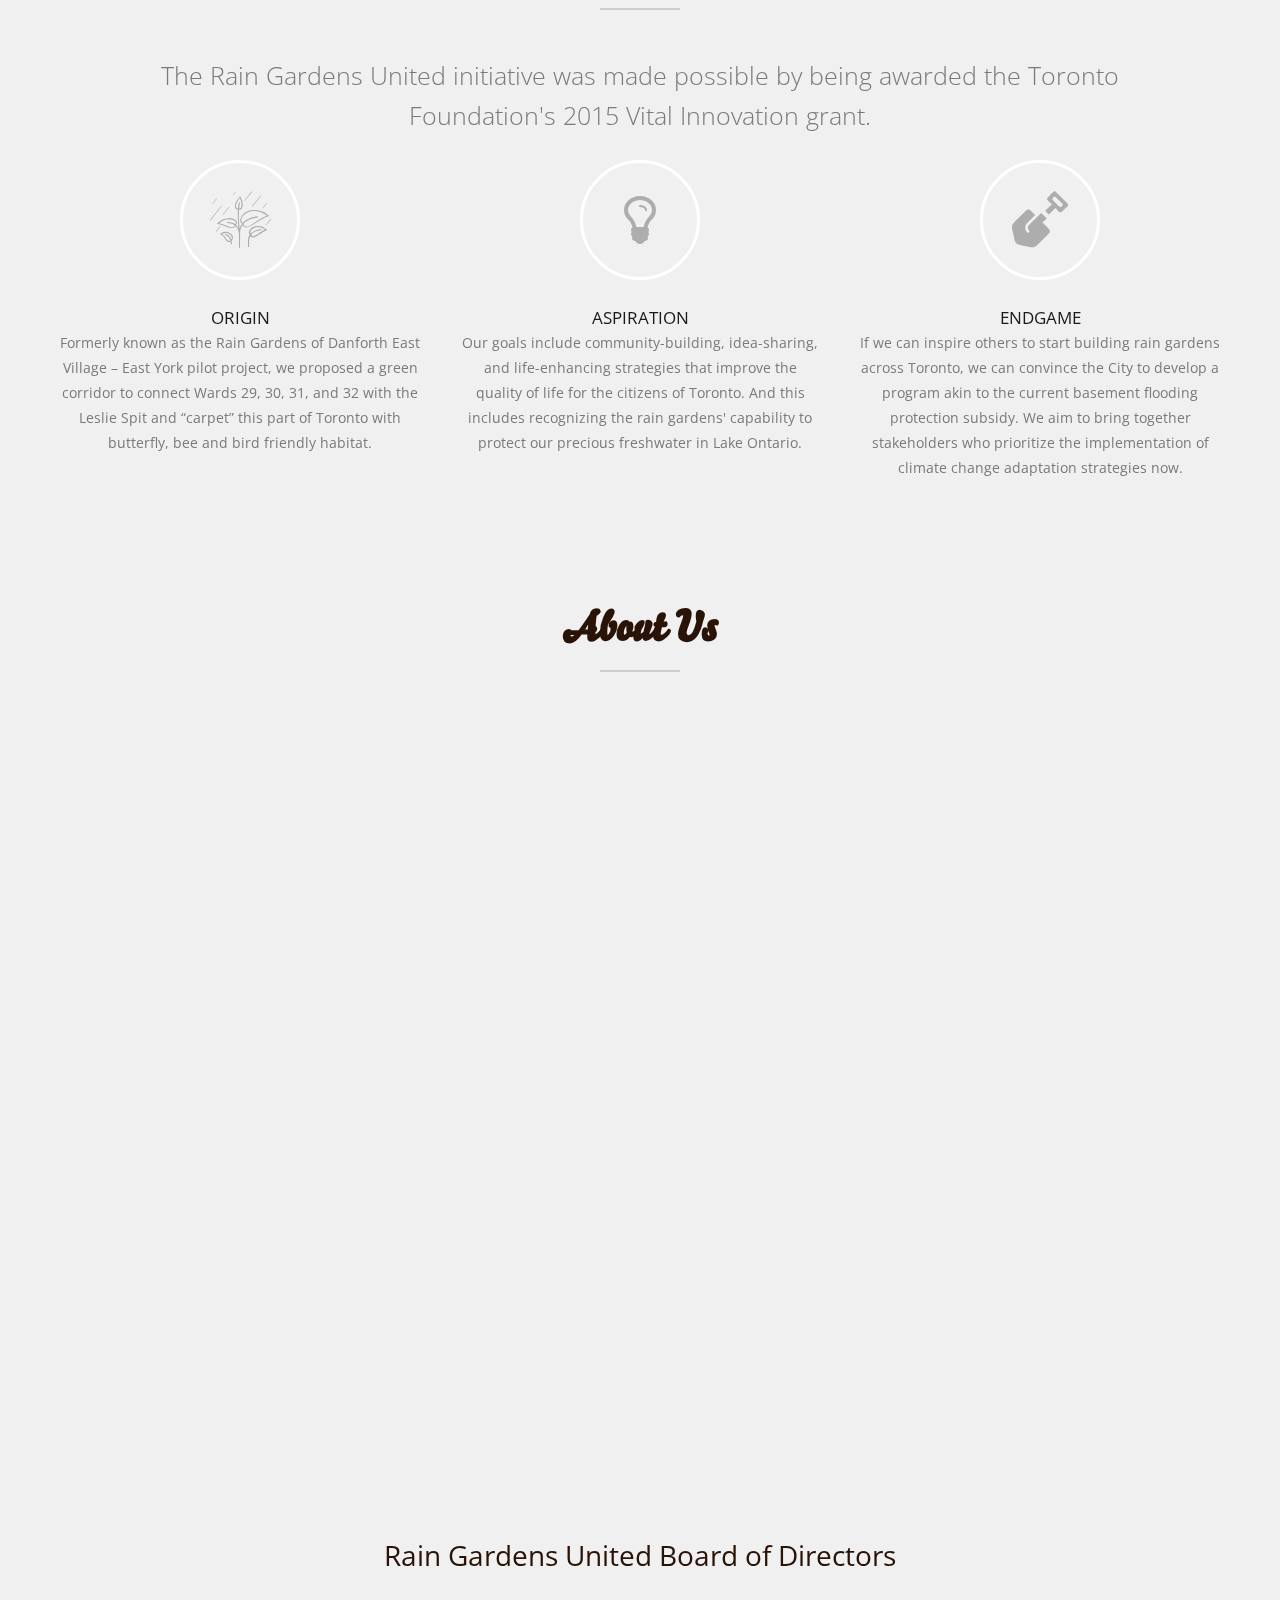
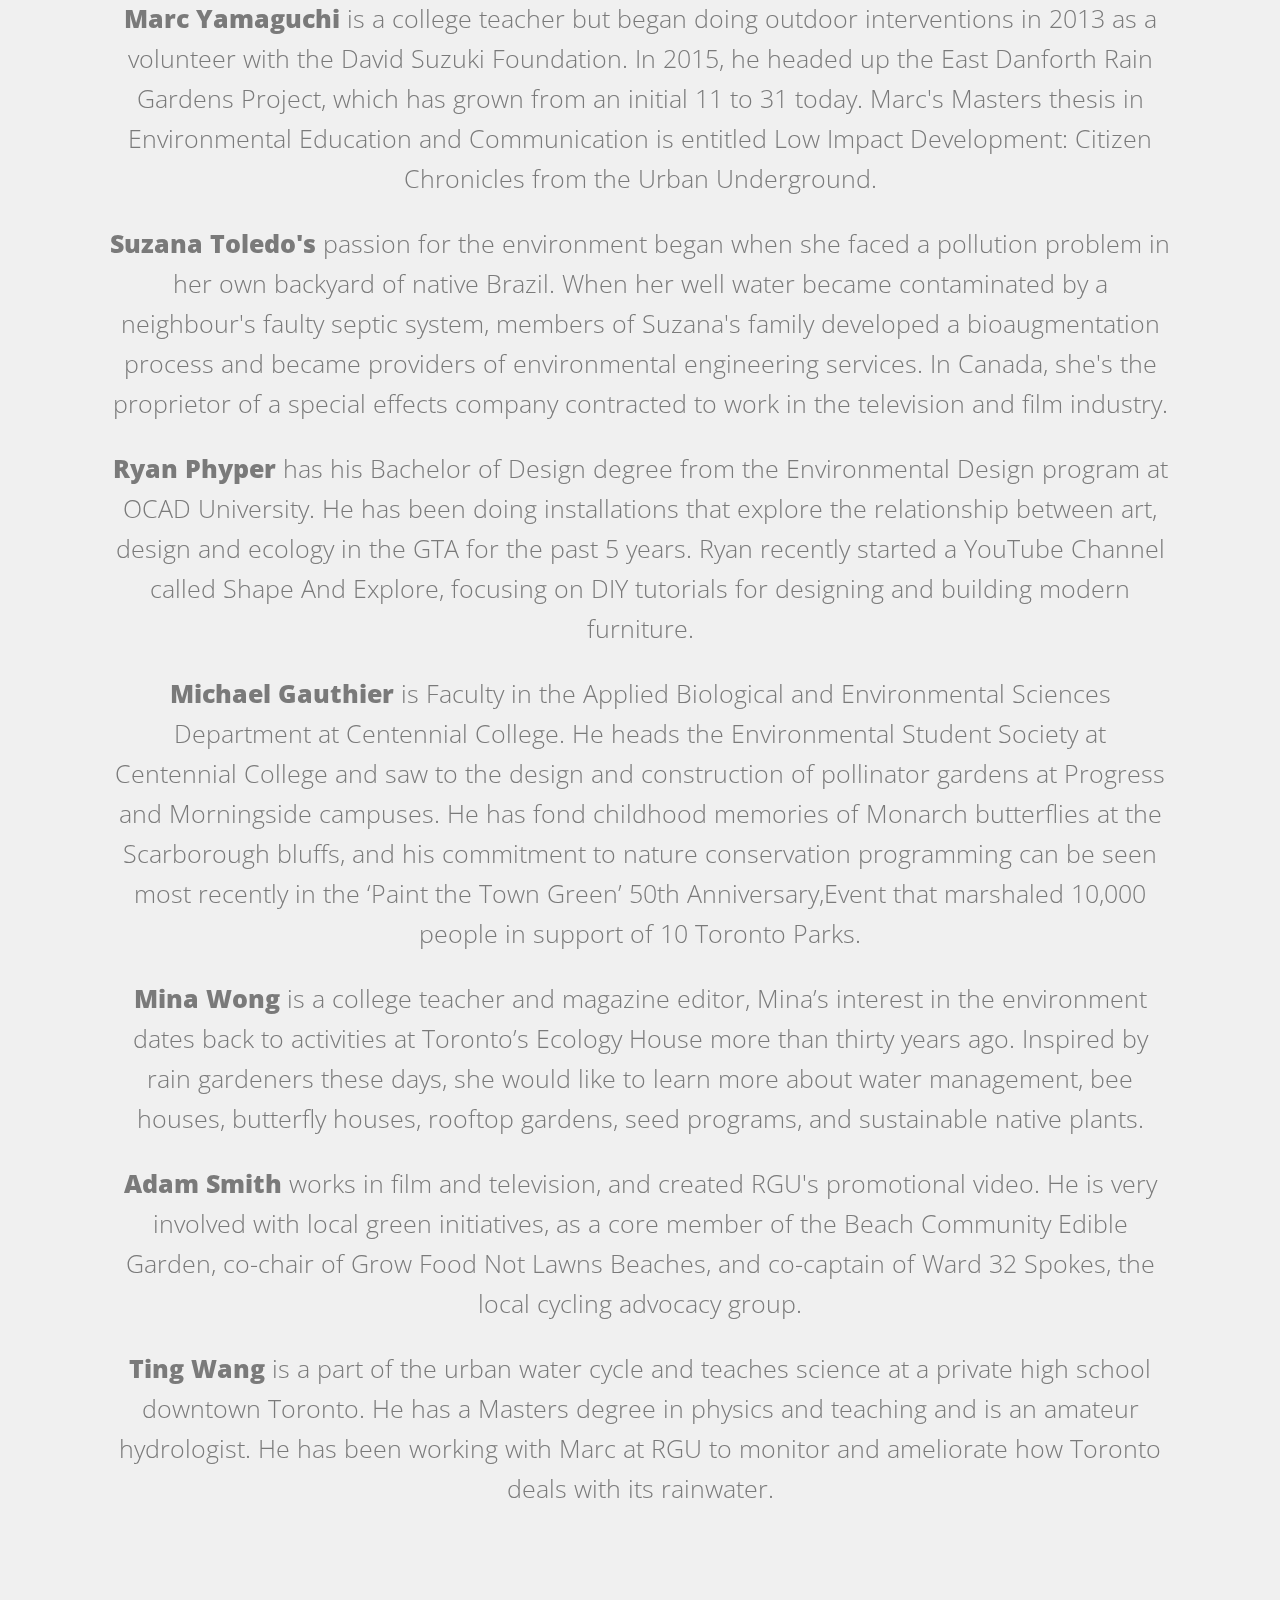
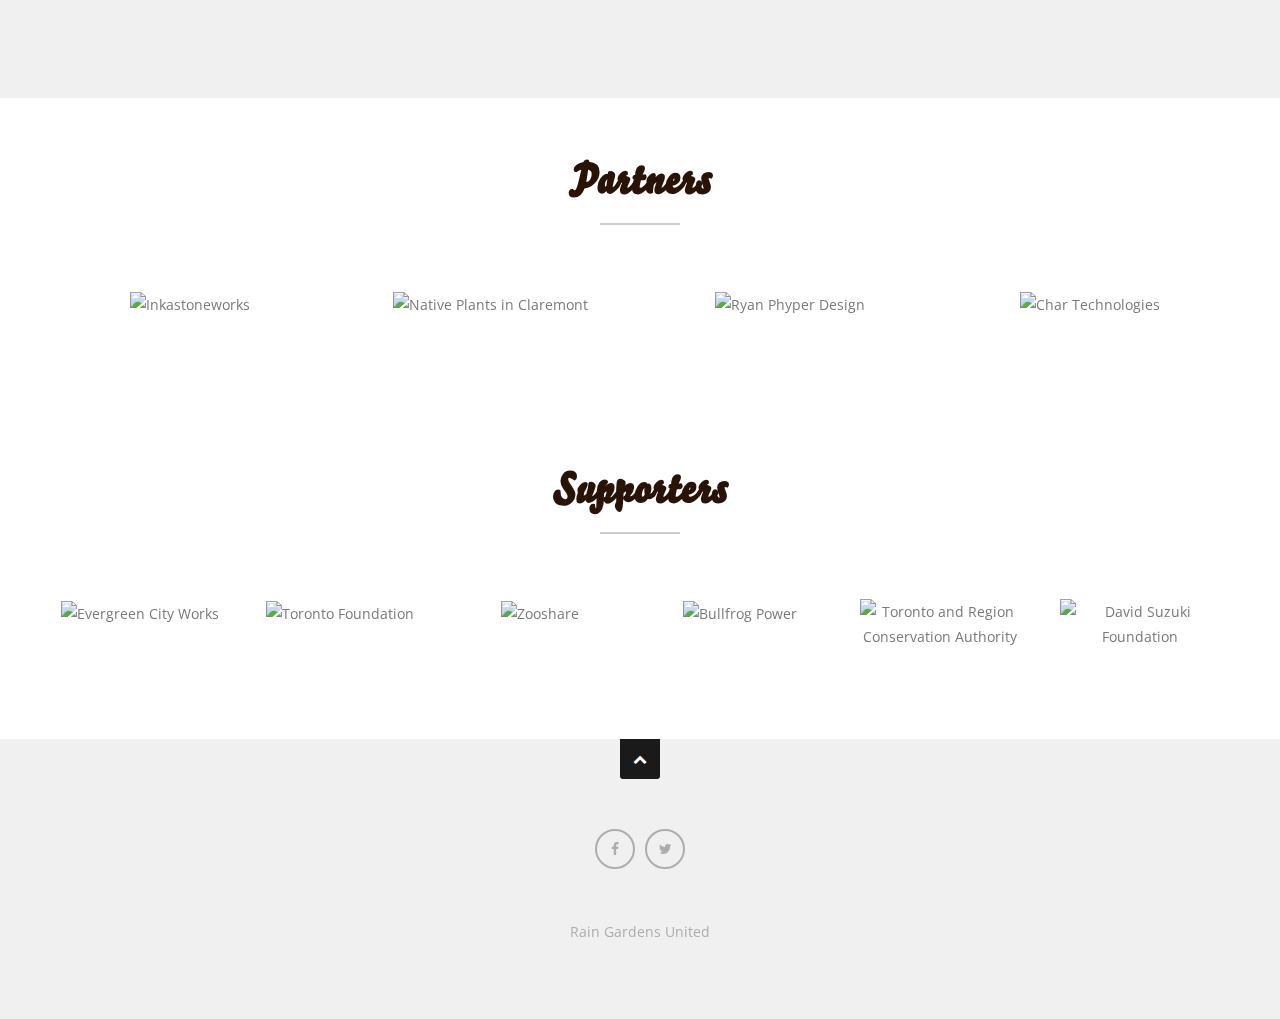
==== commit ebe93c09: "title update" ====
--- a/index.html
+++ b/index.html
@@ -10,7 +10,7 @@
 	<script src="js/lib/modernizr.js"></script>
 	
 	<!-- The title of your site -->
-	<title>Rain Gardens United --ver1</title>
+	<title>Rain Gardens United</title>
 	
     <meta property="og:url" content="http://www.raingardensunited.com/" />
 <meta property="og:type" content="article" />
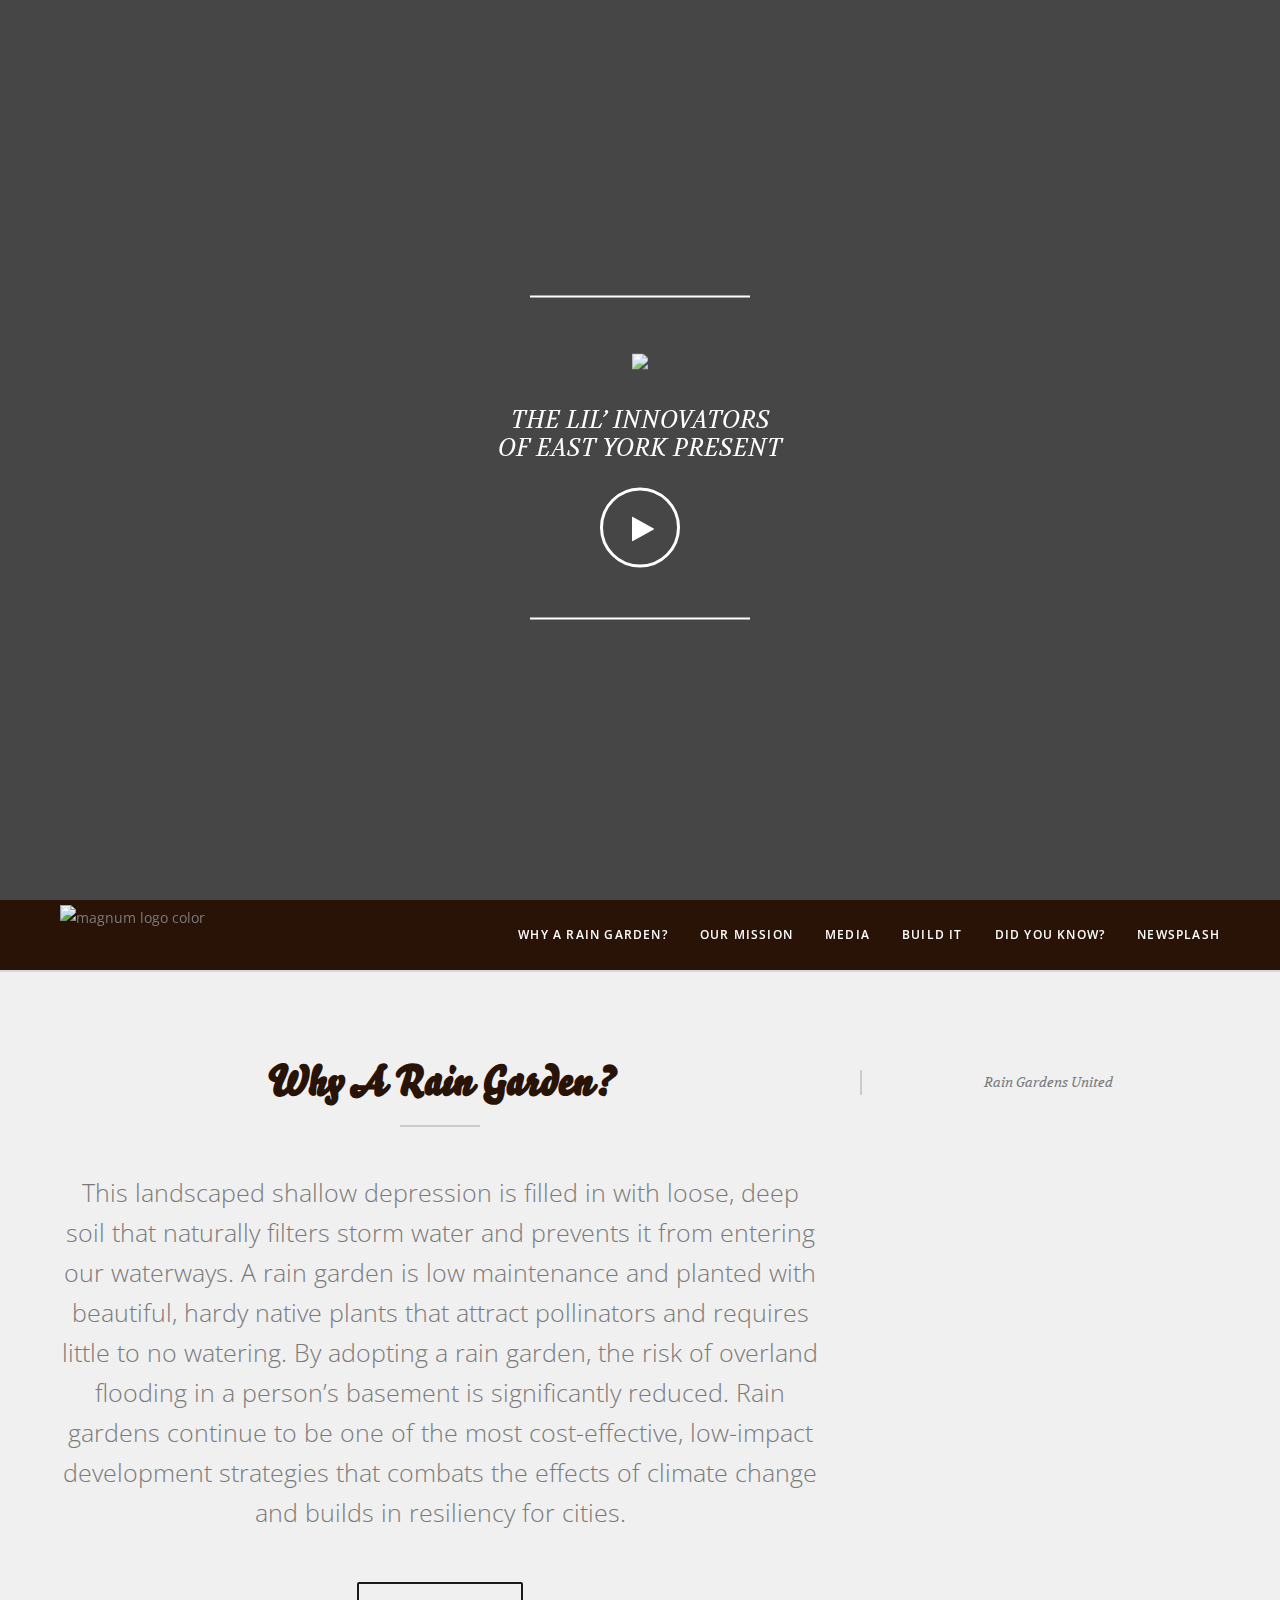
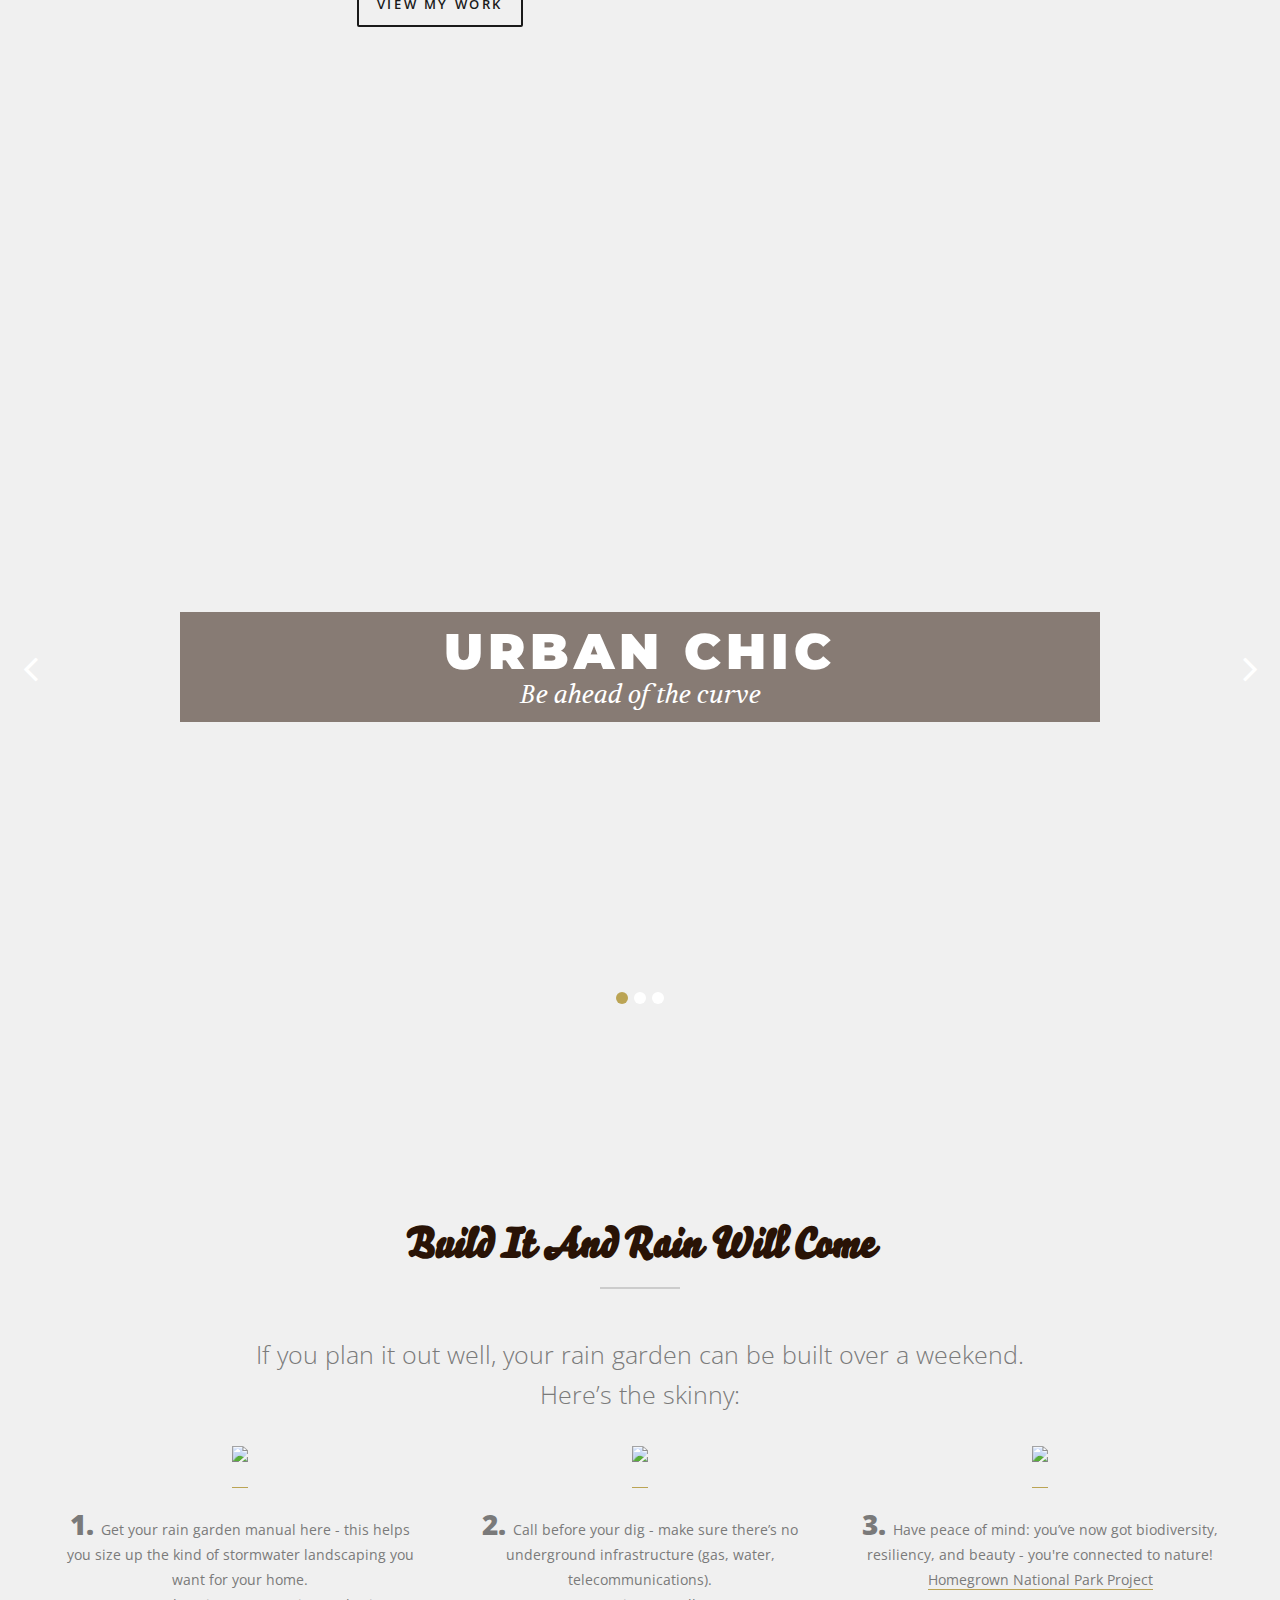
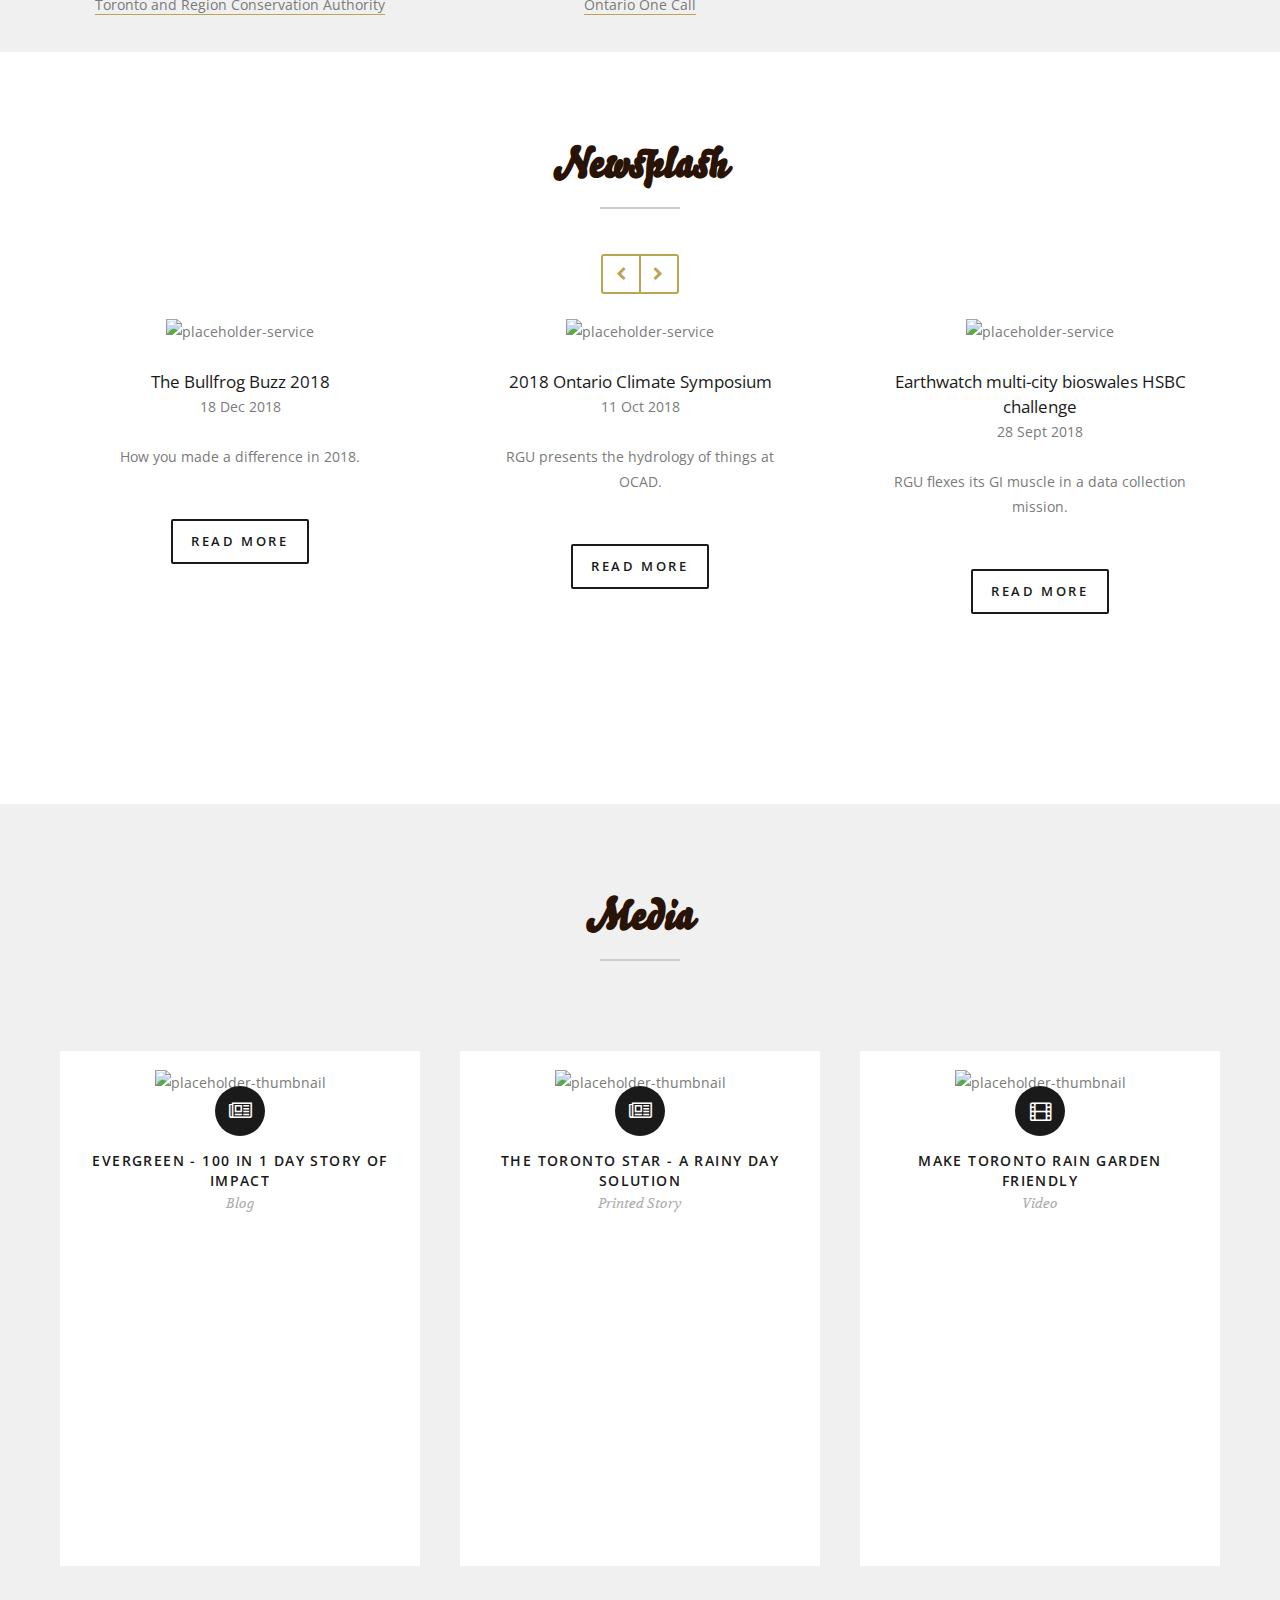
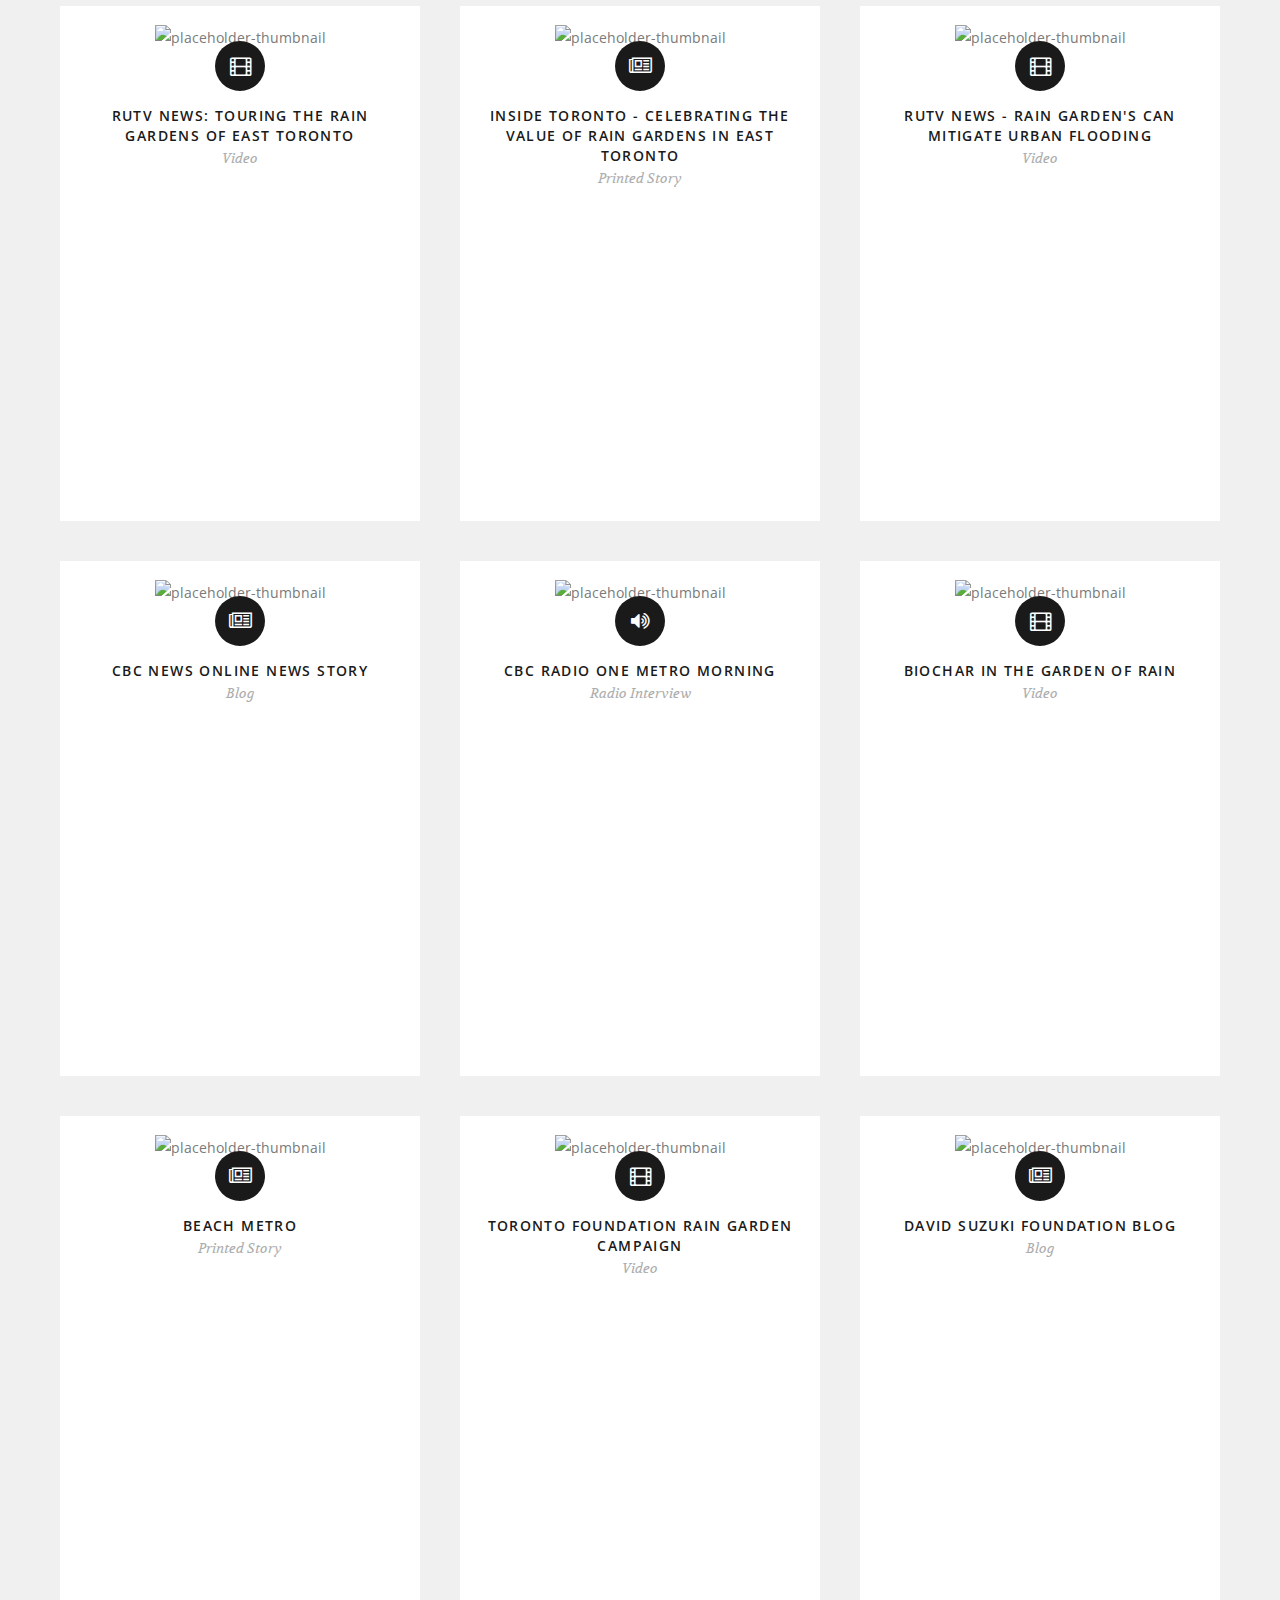
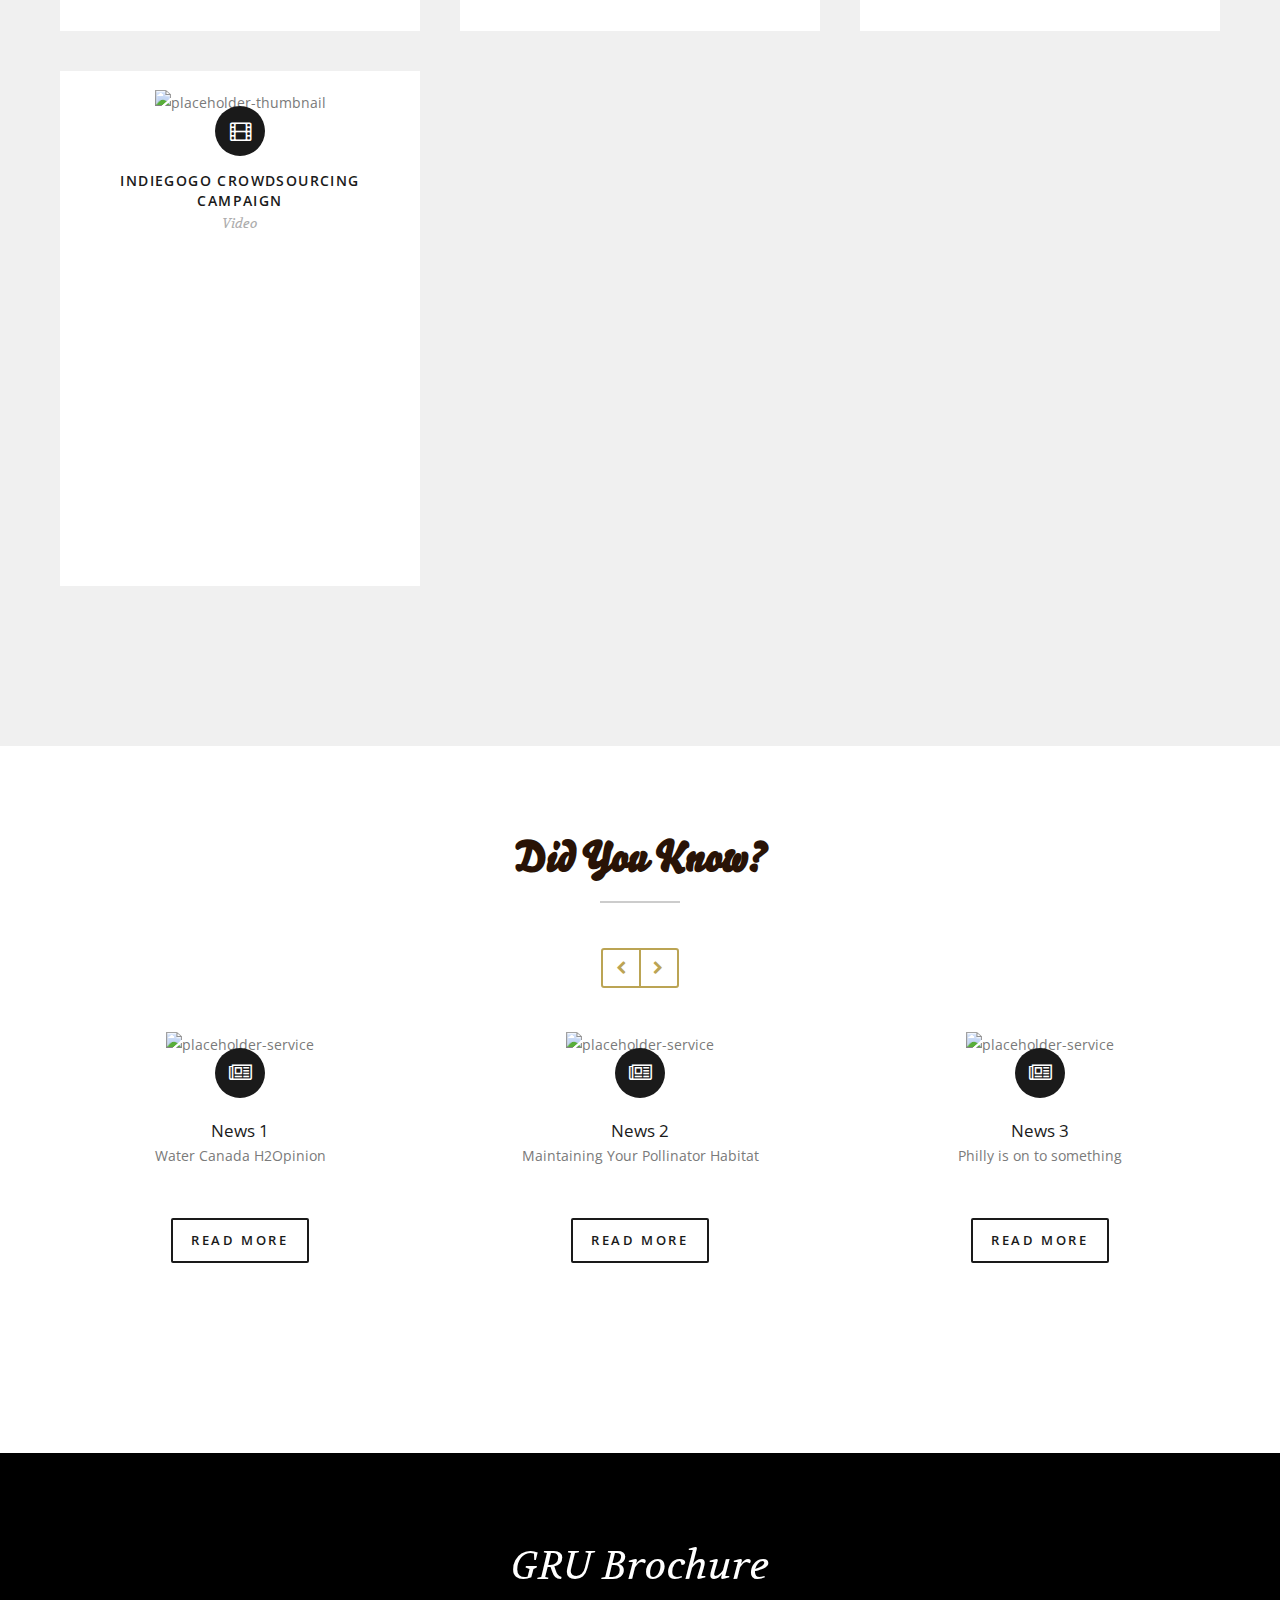
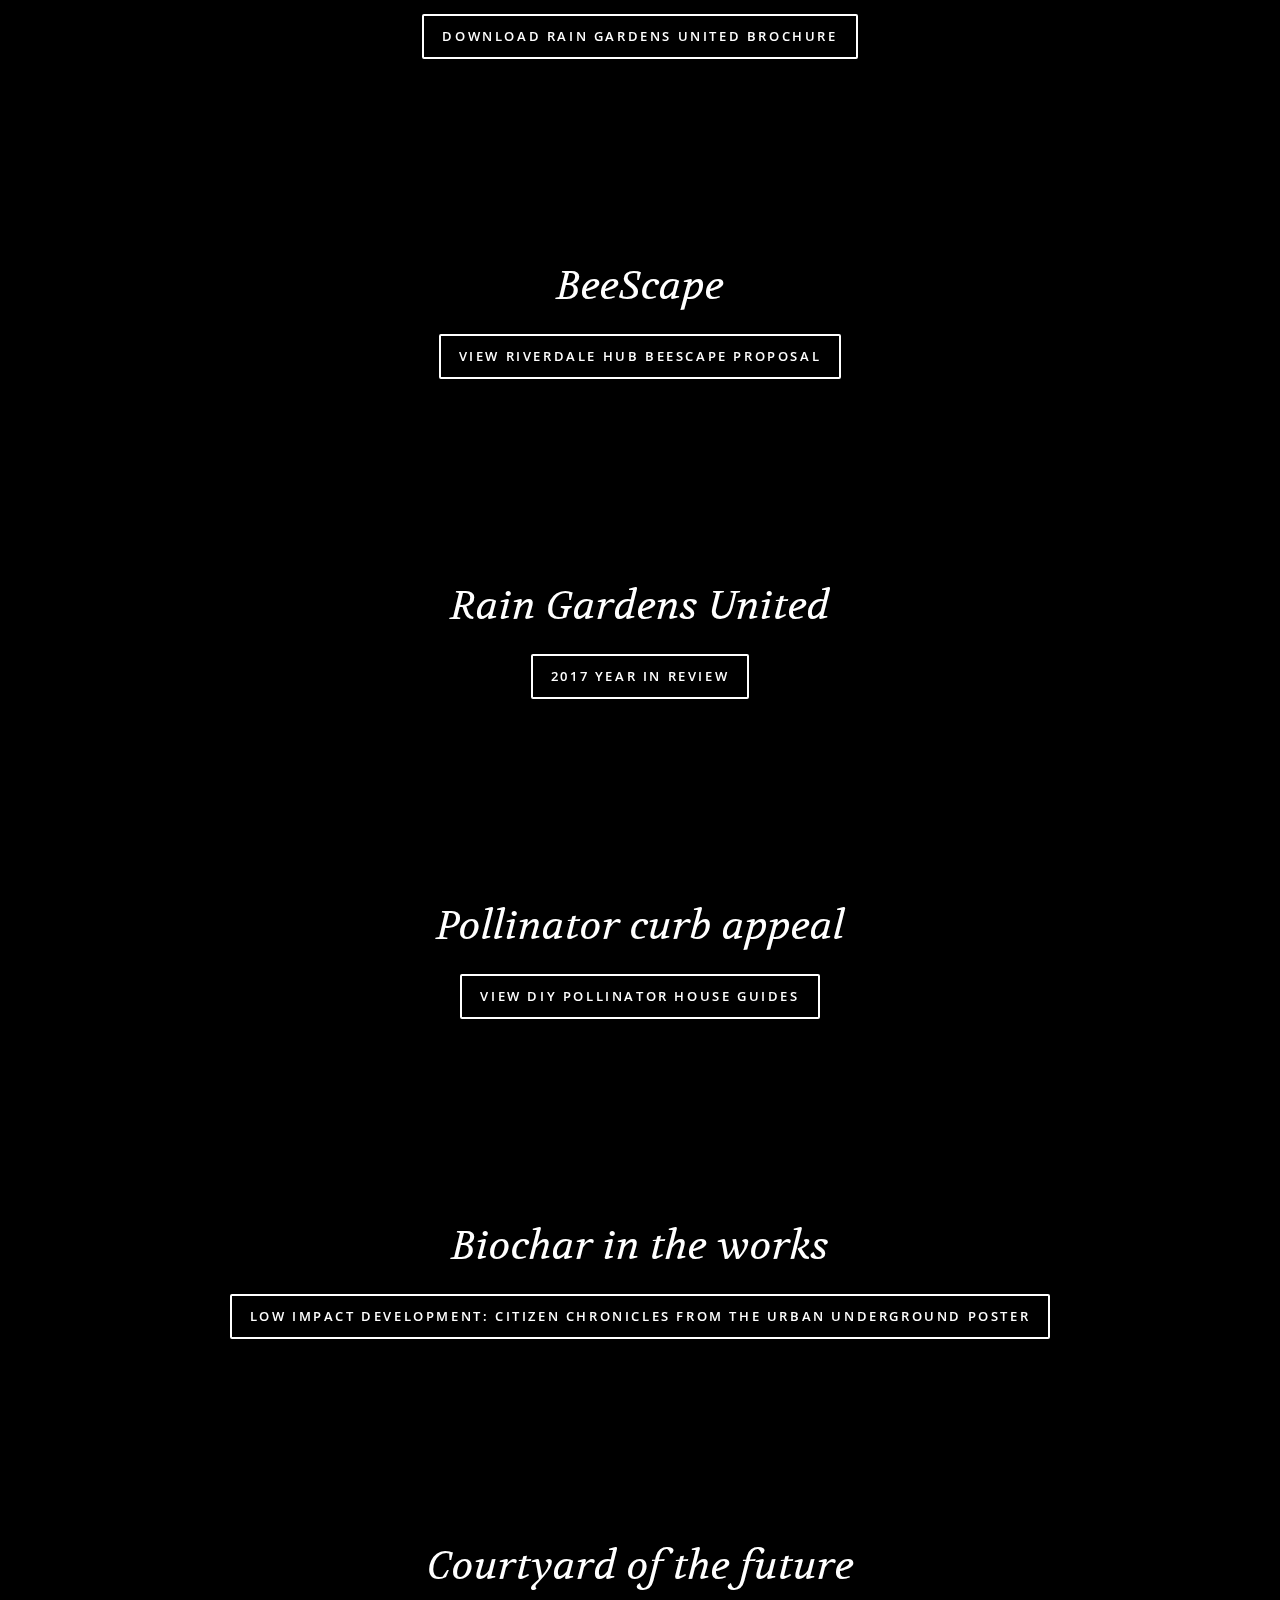
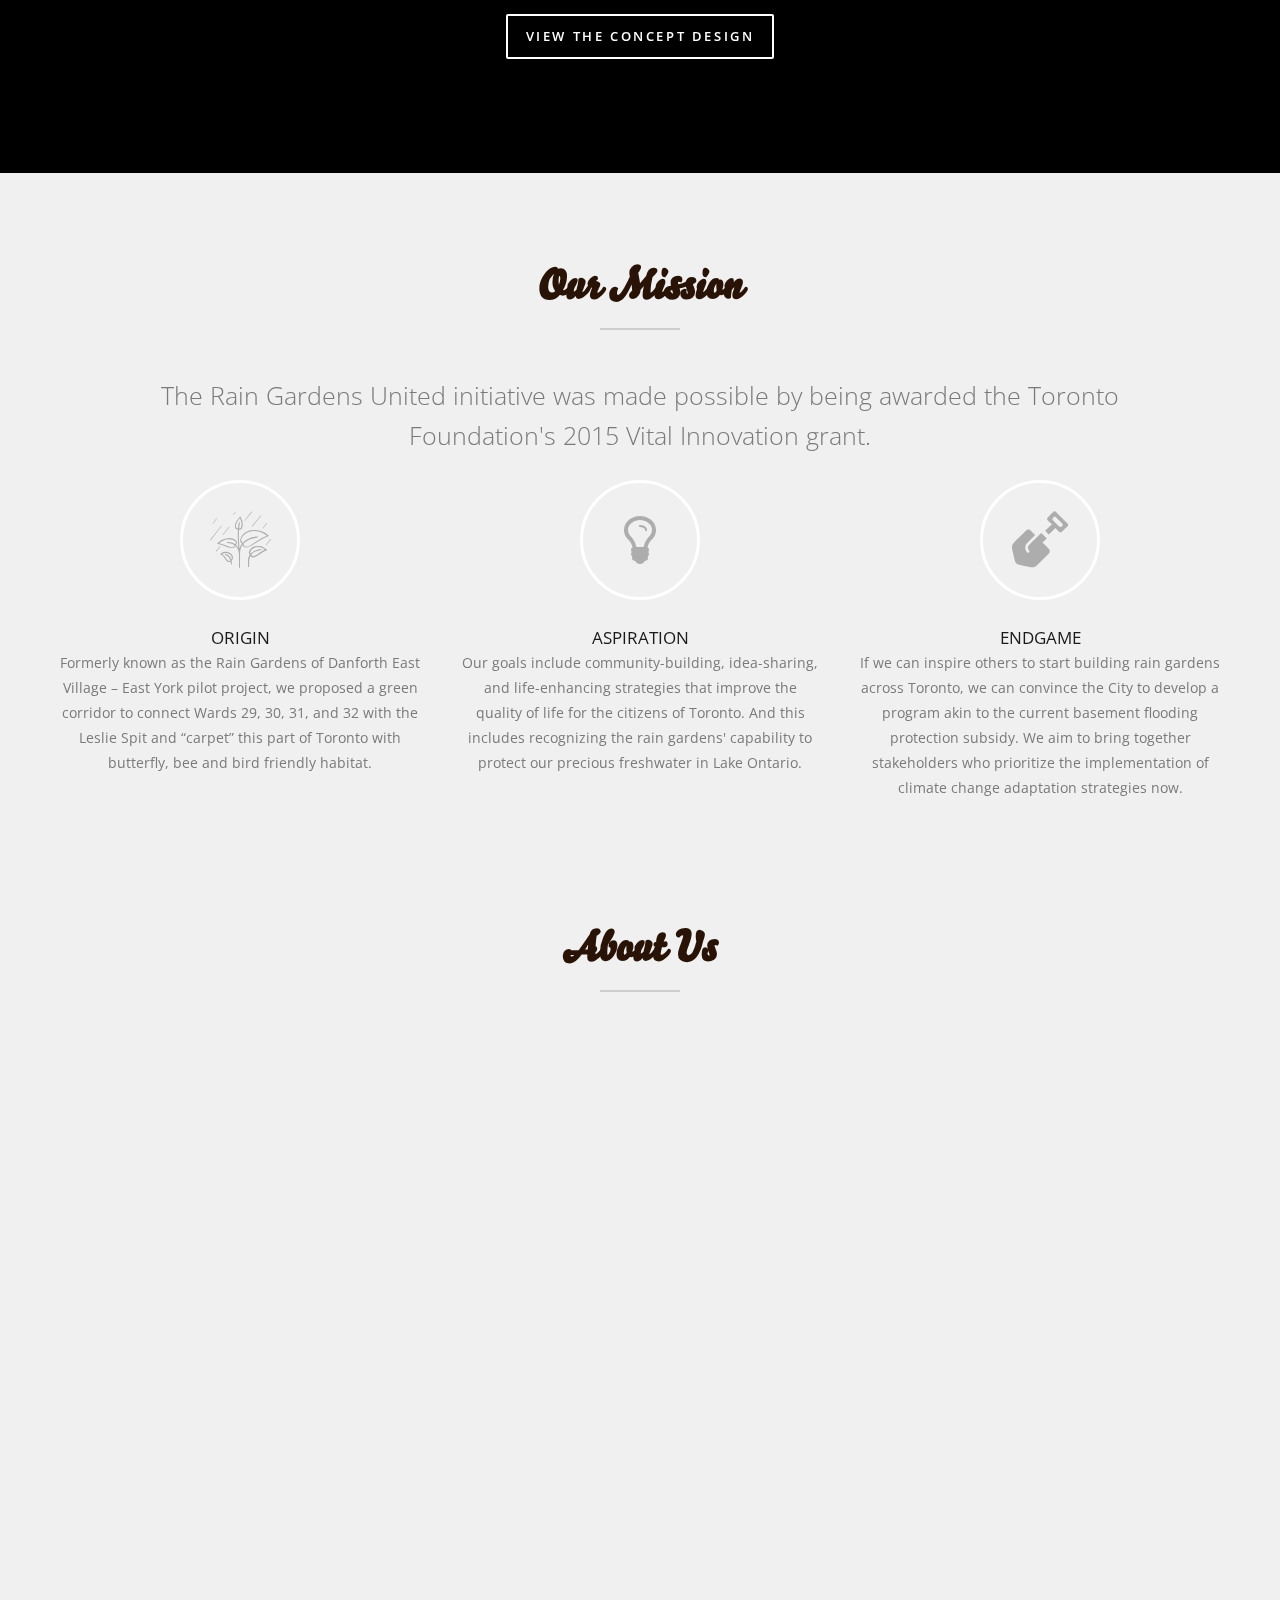
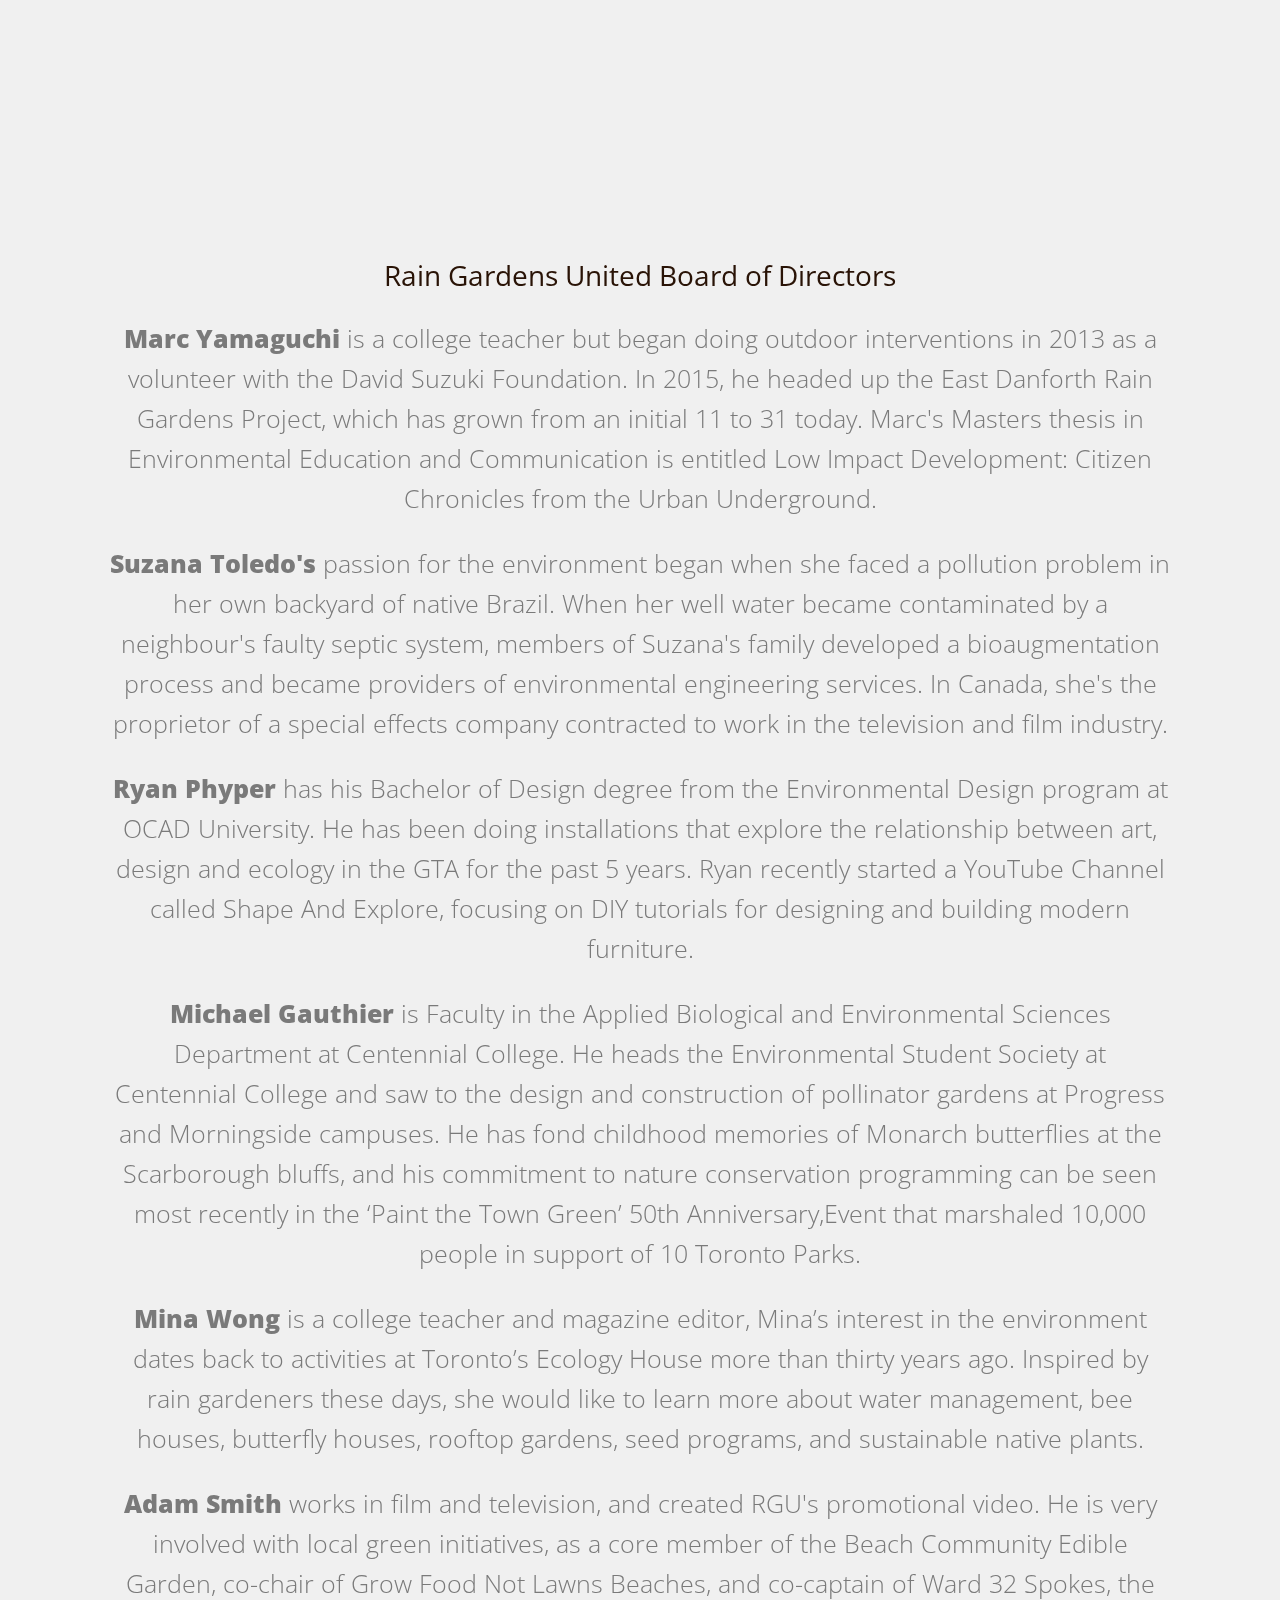
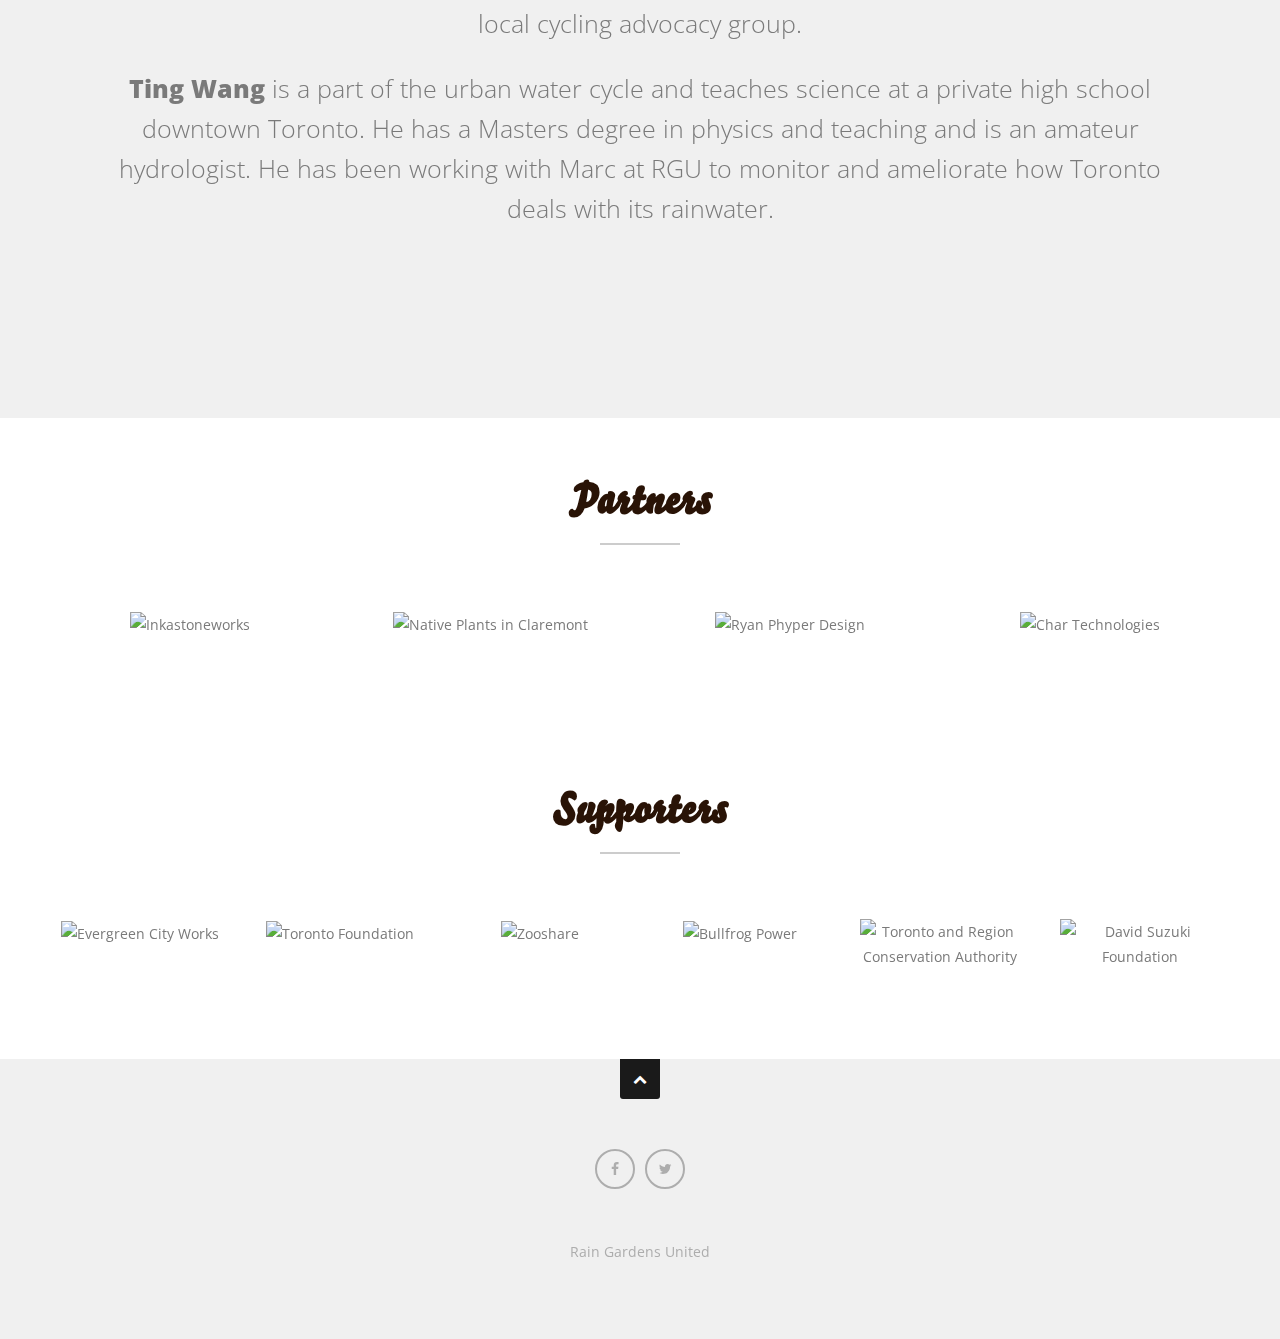
==== commit 5b0315a4: "add brochure" ====
--- a/index.html
+++ b/index.html
@@ -1115,6 +1115,21 @@
 	<section>
 		
 		
+			<div class="header small" style="background-image: url('images/GRU.jpg'); margin-bottom:0px">
+			<div class="header-center">
+				<div class="centerdiv" >
+                
+                
+					<h5 class="bigtext serif italic text-white">GRU Brochure
+</h5>
+					<p><a href="javascript:void(0)" onClick="parent.open('images/brochure_2019.pdf')" class="button outline white smoothscroll">Download Rain Gardens United Brochure</a></p>
+				</div>
+			</div>
+		</div>
+		
+		
+		
+		
 		
 			<div class="header small" style="background-image: url('images/beeBG.jpg'); margin-bottom:0px">
 			<div class="header-center">
